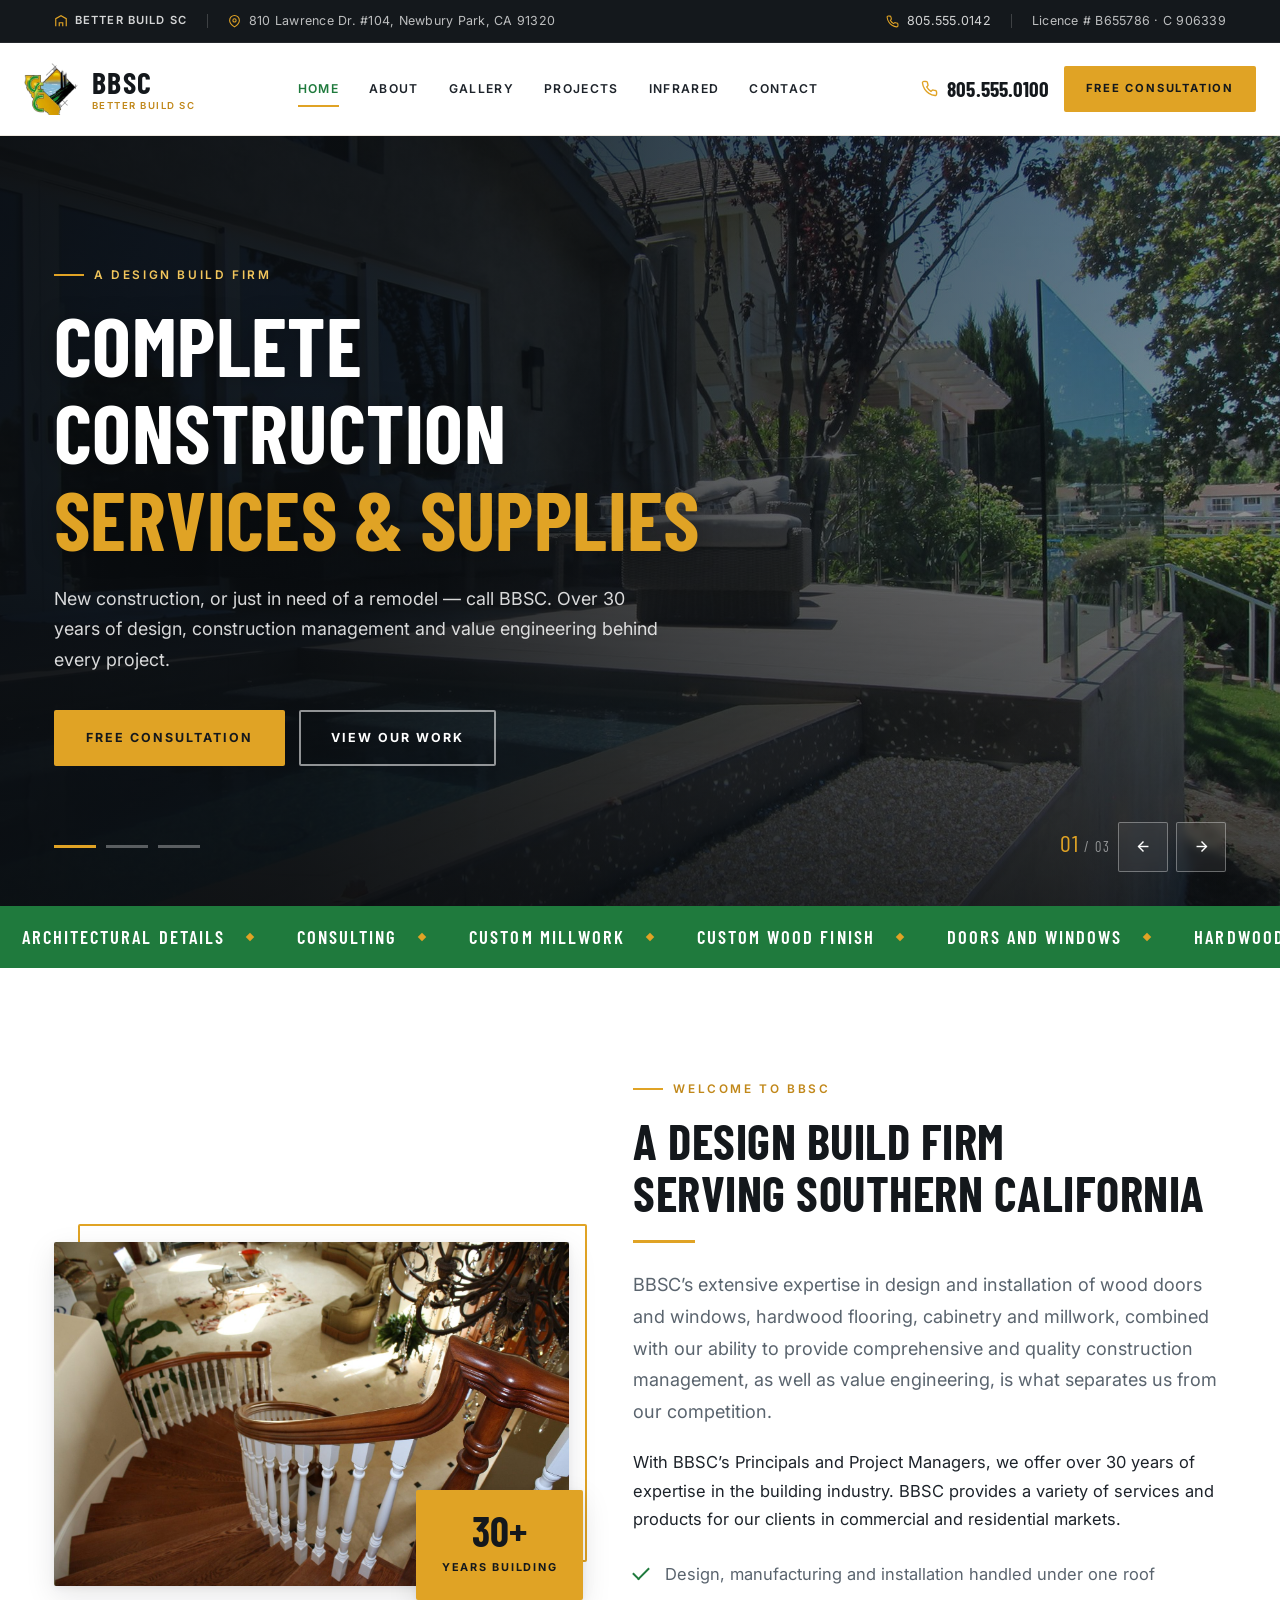
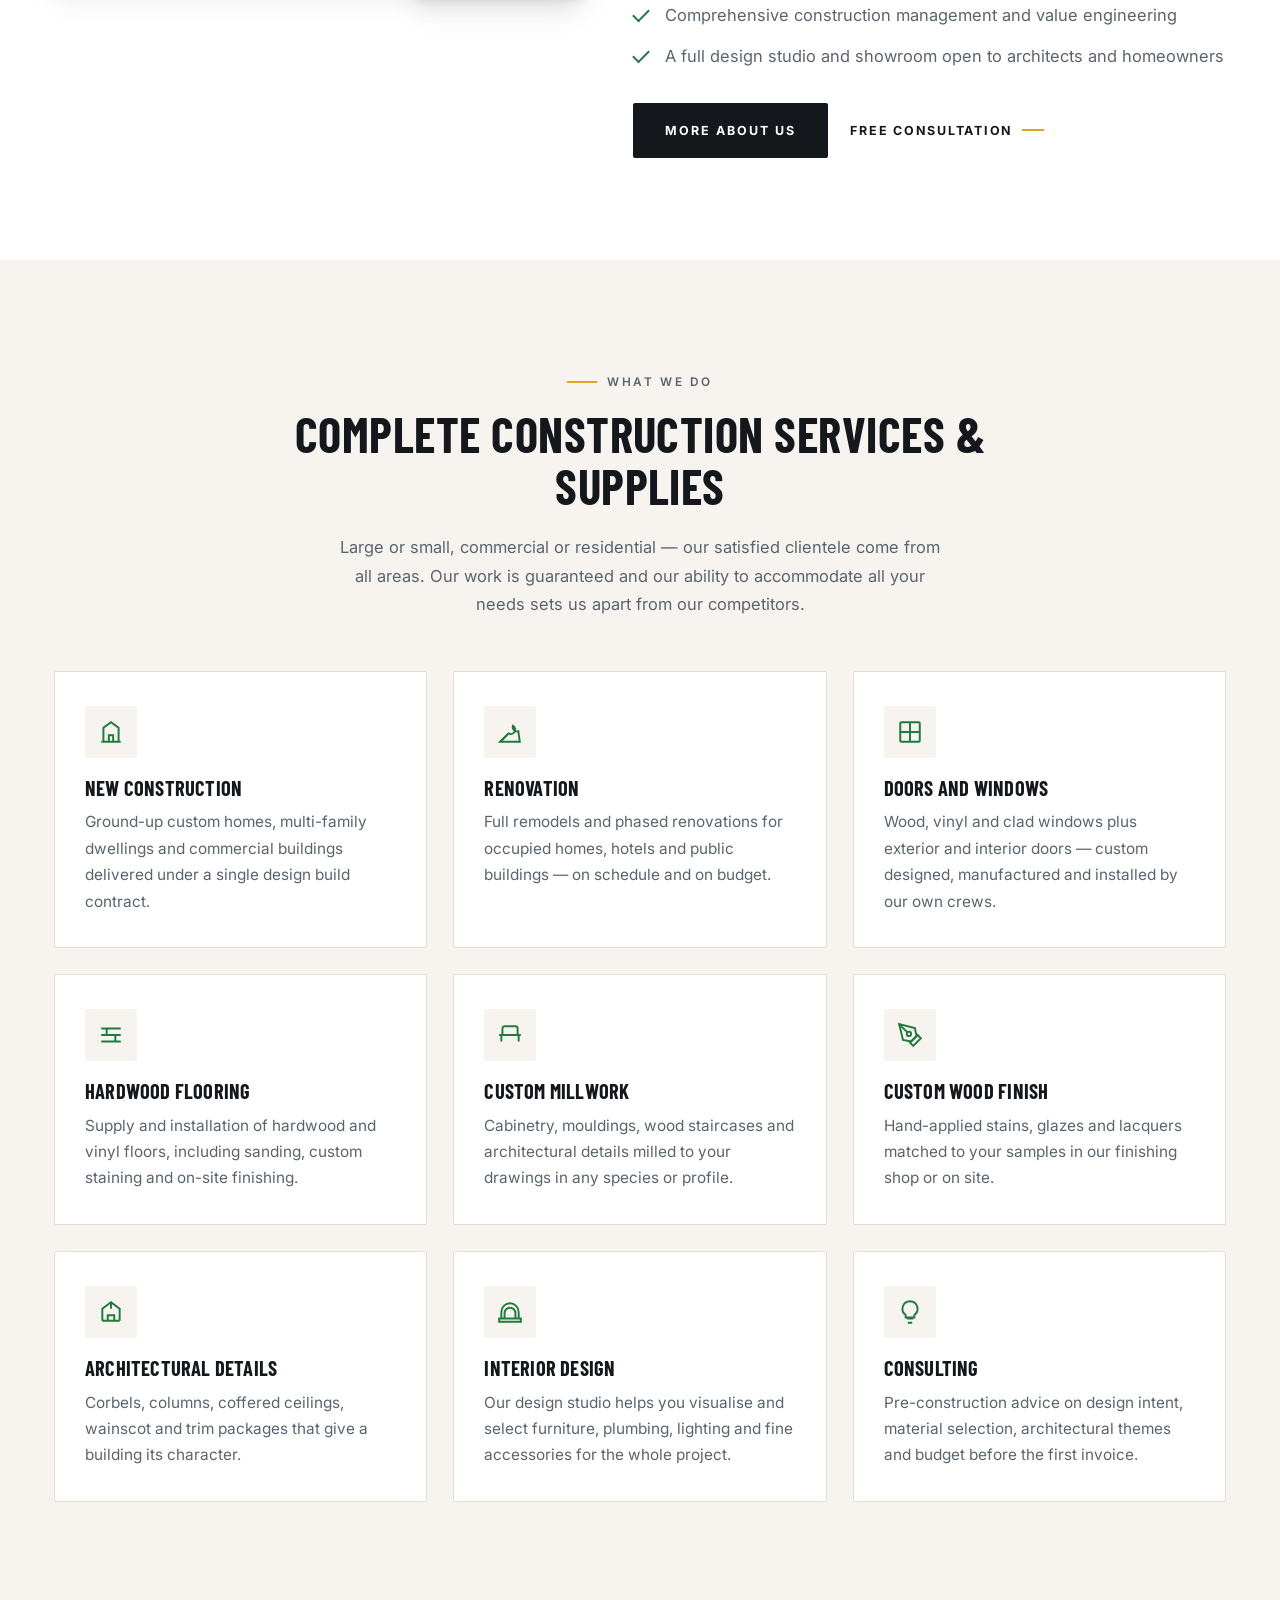
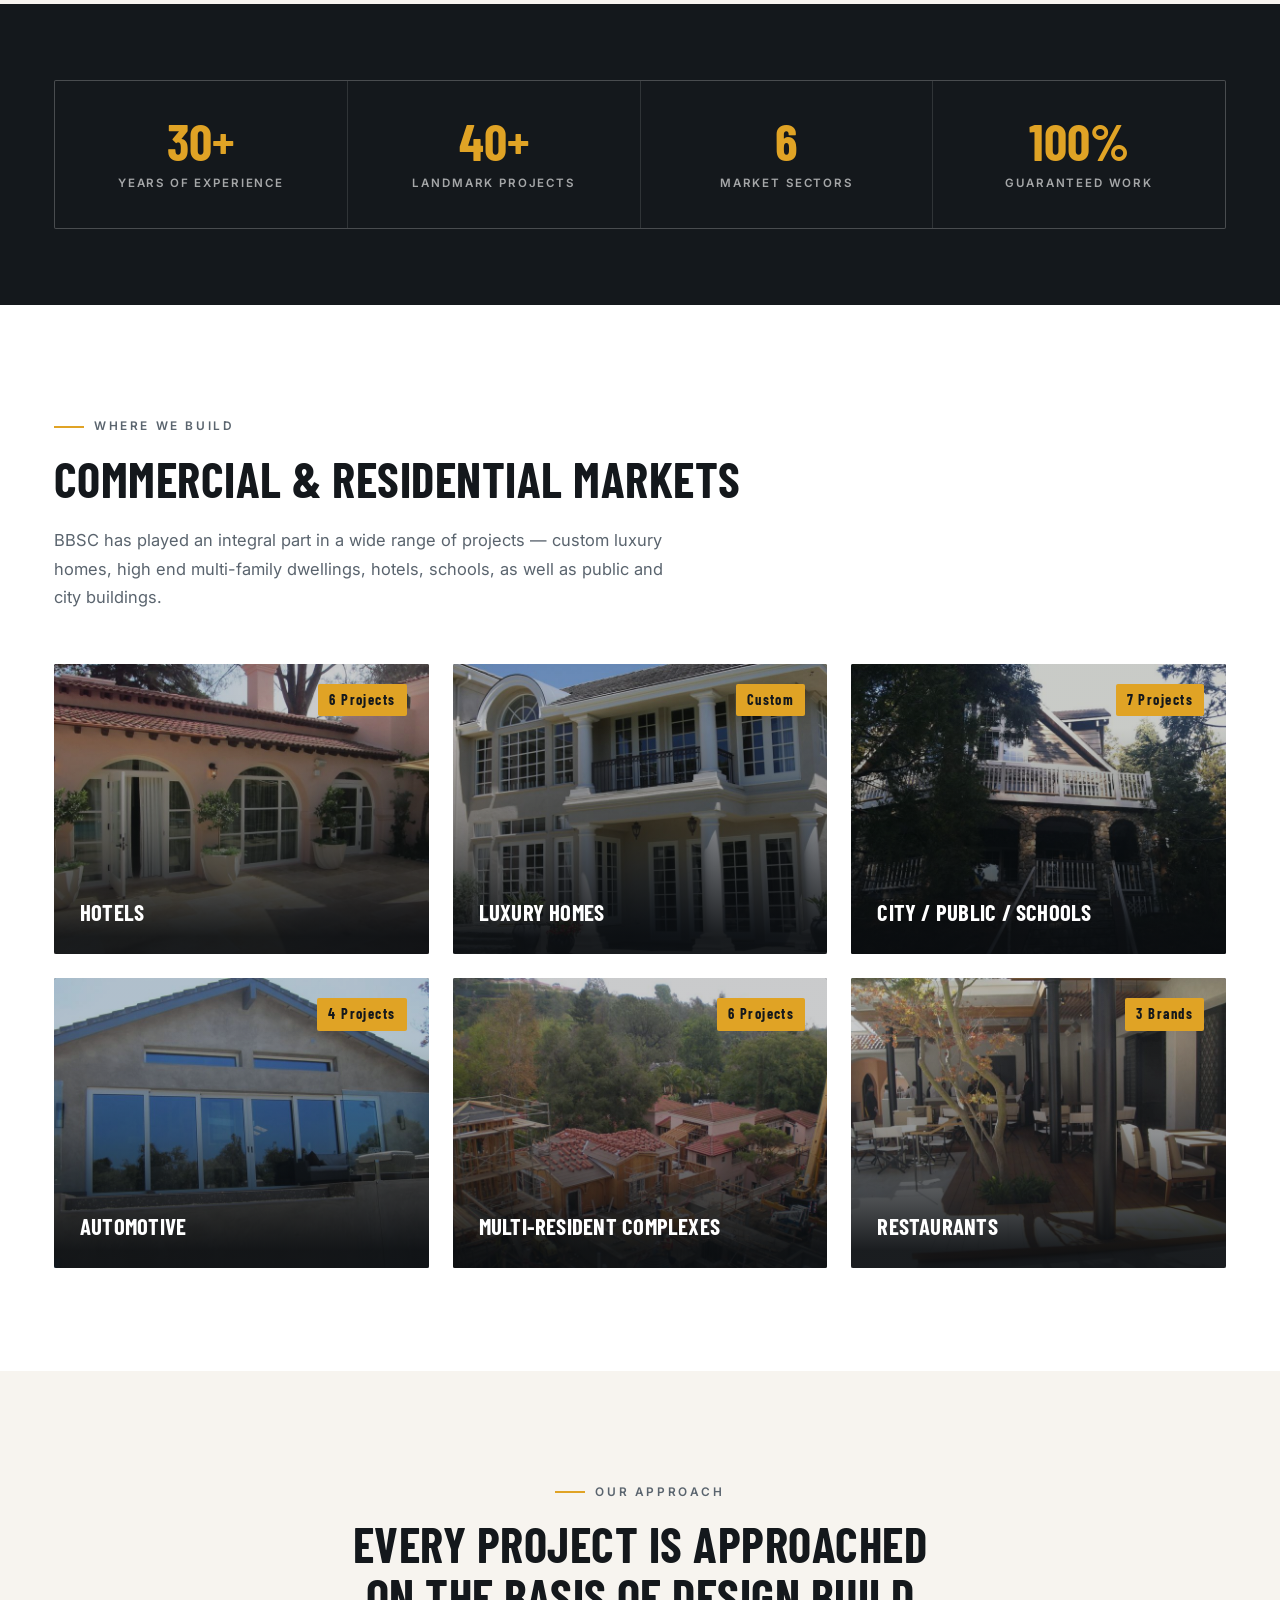
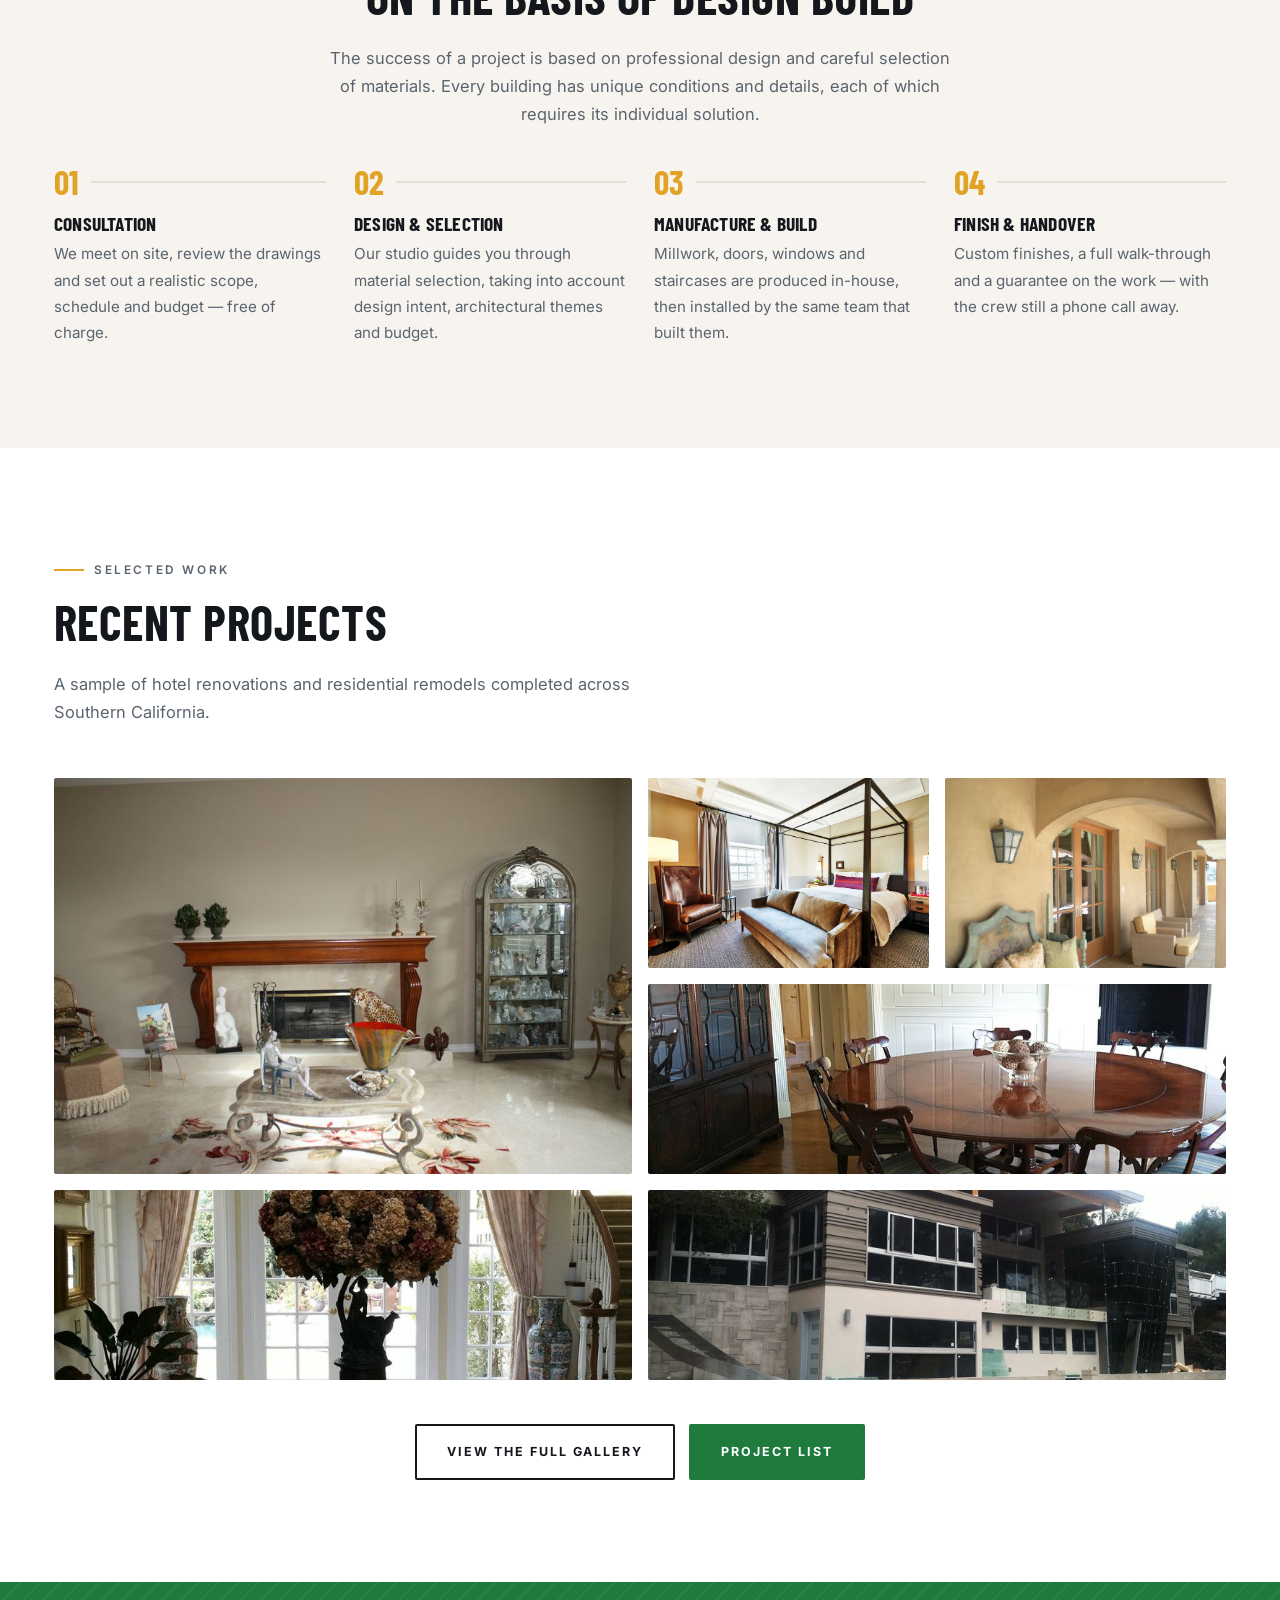
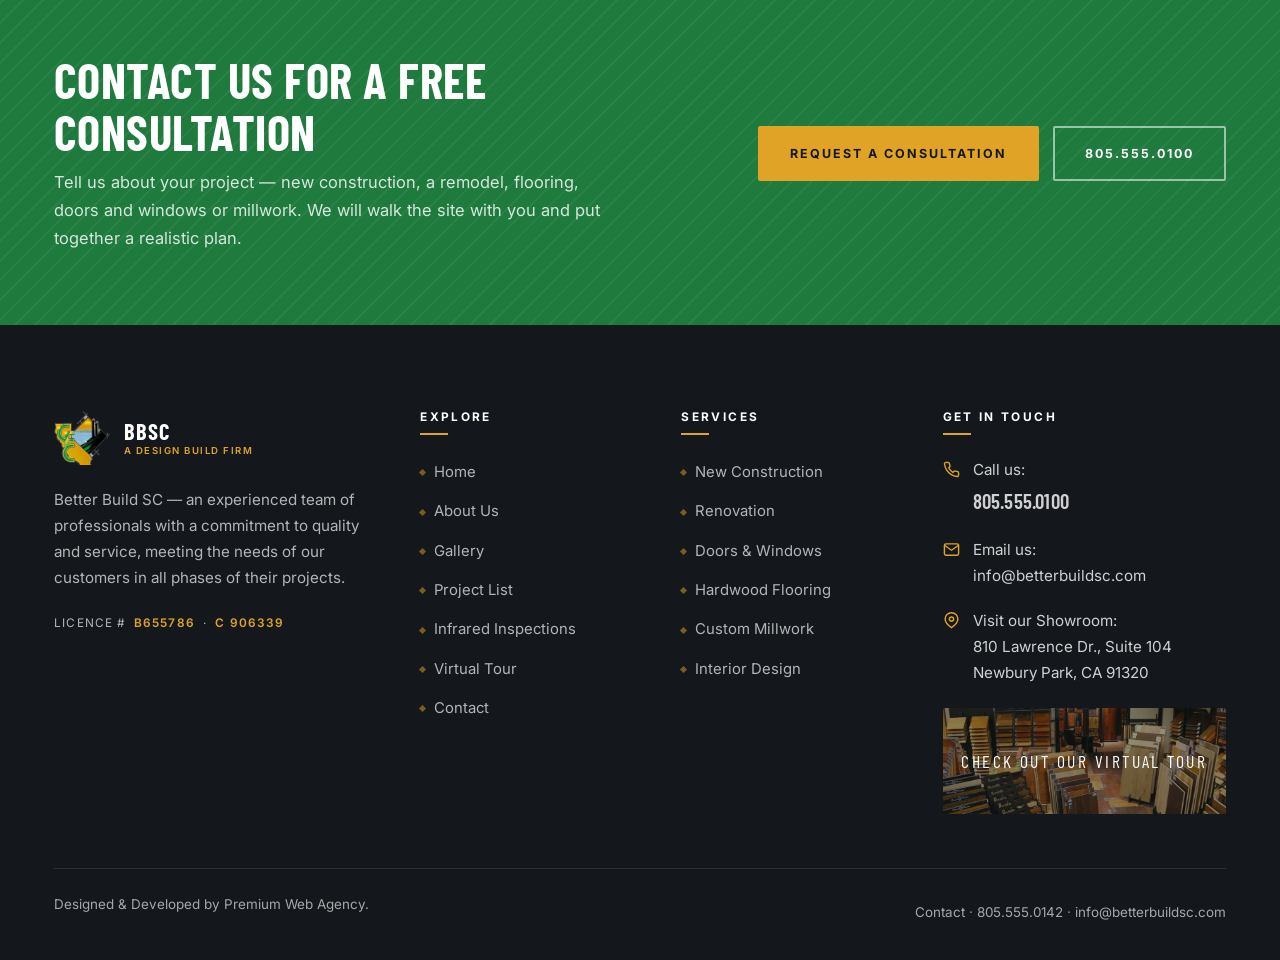
==== index.html @ fb31b071 "Rebrand site to Better Build SC - CFC -> BBSC and California Flooring & Construction -> Better Build" ====
<!DOCTYPE html>
<html lang="en">
<head>
<meta charset="utf-8">
<meta name="viewport" content="width=device-width, initial-scale=1">
<title>Better Build SC | Design Build Firm — Newbury Park, CA</title>
<meta name="description" content="BBSC is a design build firm offering complete construction services and supplies — new construction, renovation, custom doors and windows, hardwood flooring, millwork and interior design across Southern California.">
<link rel="icon" href="images/favicon.png" type="image/png">
<link rel="preconnect" href="https://fonts.googleapis.com">
<link rel="preconnect" href="https://fonts.gstatic.com" crossorigin>
<link href="https://fonts.googleapis.com/css2?family=Barlow+Condensed:wght@500;600;700&family=Inter:wght@400;500;600;700&display=swap" rel="stylesheet">
<link rel="stylesheet" href="css/style.css">
<script>document.documentElement.className+=" js";</script>
</head>
<body>

<a class="skip-link" href="#main">Skip to main content</a>

<!-- Utility bar ========================================================== -->
<div class="topbar">
  <div class="container">
    <div class="topbar-left">
      <a class="topbar-tag" href="virtual-tour.html">
        <svg viewBox="0 0 24 24" fill="none" stroke="currentColor" stroke-width="2" aria-hidden="true"><path d="M3 21V8l9-5 9 5v13"/><path d="M9 21v-6h6v6"/></svg>
        Better Build SC
      </a>
      <span class="topbar-sep"></span>
      <span class="topbar-item topbar-item--addr">
        <svg viewBox="0 0 24 24" fill="none" stroke="currentColor" stroke-width="2" aria-hidden="true"><path d="M21 10c0 6-9 12-9 12s-9-6-9-12a9 9 0 0 1 18 0z"/><circle cx="12" cy="10" r="3"/></svg>
        810 Lawrence Dr. #104, Newbury Park, CA 91320
      </span>
    </div>
    <div class="topbar-right">
      <a class="topbar-item" href="tel:+18055550142">
        <svg viewBox="0 0 24 24" fill="none" stroke="currentColor" stroke-width="2" aria-hidden="true"><path d="M22 16.9v3a2 2 0 0 1-2.2 2 19.8 19.8 0 0 1-8.6-3.1 19.5 19.5 0 0 1-6-6A19.8 19.8 0 0 1 2.1 4.2 2 2 0 0 1 4.1 2h3a2 2 0 0 1 2 1.7c.1 1 .4 1.9.7 2.8a2 2 0 0 1-.5 2.1L8.1 9.9a16 16 0 0 0 6 6l1.3-1.2a2 2 0 0 1 2.1-.5c.9.3 1.8.6 2.8.7a2 2 0 0 1 1.7 2z"/></svg>
        805.555.0142
      </a>
      <span class="topbar-sep"></span>
      <span class="topbar-item">Licence # B655786 · C 906339</span>
    </div>
  </div>
</div>

<!-- Header =============================================================== -->
<header class="site-header">
  <div class="container header-inner">
    <a class="brand" href="index.html" aria-label="Better Build SC — home">
      <img src="images/cfc-mark.png" alt="" width="54" height="52">
      <span class="brand-text">
        <span class="brand-name">BBSC</span>
        <span class="brand-sub">Better Build SC</span>
      </span>
    </a>

    <nav class="nav" aria-label="Primary">
      <a href="index.html" aria-current="page">Home</a>
      <a href="about.html">About</a>
      <a href="gallery.html">Gallery</a>
      <a href="projects.html">Projects</a>
      <a href="infrared-home-inspections.html">Infrared</a>
      <a href="contact.html">Contact</a>
    </nav>

    <div class="header-cta">
      <a class="header-phone" href="tel:+18055550100">
        <svg viewBox="0 0 24 24" fill="none" stroke="currentColor" stroke-width="2" aria-hidden="true"><path d="M22 16.9v3a2 2 0 0 1-2.2 2 19.8 19.8 0 0 1-8.6-3.1 19.5 19.5 0 0 1-6-6A19.8 19.8 0 0 1 2.1 4.2 2 2 0 0 1 4.1 2h3a2 2 0 0 1 2 1.7c.1 1 .4 1.9.7 2.8a2 2 0 0 1-.5 2.1L8.1 9.9a16 16 0 0 0 6 6l1.3-1.2a2 2 0 0 1 2.1-.5c.9.3 1.8.6 2.8.7a2 2 0 0 1 1.7 2z"/></svg>
        805.555.0100
      </a>
      <a class="btn btn--gold btn--sm" href="contact.html">Free Consultation</a>
      <button class="nav-toggle" type="button" aria-expanded="false" aria-controls="drawer" aria-label="Open menu">
        <span></span><span></span><span></span>
      </button>
    </div>
  </div>
</header>

<!-- Mobile drawer -->
<div class="backdrop"></div>
<aside class="drawer" id="drawer" aria-label="Mobile menu">
  <div class="drawer-head">
    <img src="images/cfc-mark.png" alt="Better Build SC">
    <button class="drawer-close" type="button" aria-label="Close menu">&times;</button>
  </div>
  <nav aria-label="Mobile">
    <a href="index.html" aria-current="page">Home</a>
    <a href="about.html">About</a>
    <a href="gallery.html">Gallery</a>
    <a href="projects.html">Project List</a>
    <a href="infrared-home-inspections.html">Infrared Home Inspections</a>
    <a href="virtual-tour.html">Virtual Tour</a>
    <a href="contact.html">Contact</a>
  </nav>
  <div class="drawer-foot">
    <a href="tel:+18055550100">805.555.0100</a>
    <a href="mailto:info@betterbuildsc.com">info@betterbuildsc.com</a>
    <span>810 Lawrence Dr., Suite 104<br>Newbury Park, CA 91320</span>
    <a class="btn btn--gold btn--sm" href="contact.html">Free Consultation</a>
  </div>
</aside>

<main id="main">

  <!-- Hero =============================================================== -->
  <section class="hero" tabindex="-1" aria-roledescription="carousel" aria-label="Featured work">
    <div class="hero-slides">
      <div class="hero-slide is-active"><img src="images/hero-new-construction.jpg" alt="Contemporary hillside home with pool built by BBSC" fetchpriority="high"></div>
      <div class="hero-slide"><img src="images/hero-doors-windows.jpg" alt="Custom designed arched doors and windows on a Mediterranean residence" loading="lazy"></div>
      <div class="hero-slide"><img src="images/hero-flooring-design.jpg" alt="Interior with wide plank hardwood flooring and designer furnishings" loading="lazy"></div>
    </div>

    <div class="hero-inner container">
      <div class="hero-copy">

        <div class="hero-panel is-active">
          <p class="eyebrow">A Design Build Firm</p>
          <h1>Complete Construction <em>Services &amp; Supplies</em></h1>
          <p class="hero-text">New construction, or just in need of a remodel — call BBSC. Over 30 years of design, construction management and value engineering behind every project.</p>
          <div class="btn-row">
            <a class="btn btn--gold" href="contact.html">Free Consultation</a>
            <a class="btn btn--ghost" href="gallery.html">View Our Work</a>
          </div>
        </div>

        <div class="hero-panel">
          <p class="eyebrow">Custom Millwork</p>
          <h1>Custom Designed <em>Doors &amp; Windows</em></h1>
          <p class="hero-text">Designed, manufactured and installed in-house — wood, vinyl and clad windows, exterior and interior doors, staircases and architectural details.</p>
          <div class="btn-row">
            <a class="btn btn--gold" href="gallery.html">See the Detail</a>
            <a class="btn btn--ghost" href="about.html">Our Approach</a>
          </div>
        </div>

        <div class="hero-panel">
          <p class="eyebrow">Hardwood Collections</p>
          <h1>Hardwood Flooring <em>&amp; Interior Design</em></h1>
          <p class="hero-text">A full showroom of hardwood and vinyl floors, hardware, mouldings, furniture, plumbing, lighting and fine accessories in Newbury Park.</p>
          <div class="btn-row">
            <a class="btn btn--gold" href="virtual-tour.html">Tour the Showroom</a>
            <a class="btn btn--ghost" href="contact.html">Visit Us</a>
          </div>
        </div>

      </div>
    </div>

    <div class="hero-controls">
      <div class="container">
        <div class="hero-dots" role="tablist" aria-label="Slides">
          <button type="button" role="tab" aria-selected="true" aria-label="Slide 1"></button>
          <button type="button" role="tab" aria-selected="false" aria-label="Slide 2"></button>
          <button type="button" role="tab" aria-selected="false" aria-label="Slide 3"></button>
        </div>
        <div class="hero-arrows">
          <span class="hero-count" aria-hidden="true"><span class="current">01</span><small> / 03</small></span>
          <button class="hero-prev" type="button" aria-label="Previous slide">
            <svg viewBox="0 0 24 24" fill="none" stroke="currentColor" stroke-width="2"><path d="M19 12H5"/><path d="M12 19l-7-7 7-7"/></svg>
          </button>
          <button class="hero-next" type="button" aria-label="Next slide">
            <svg viewBox="0 0 24 24" fill="none" stroke="currentColor" stroke-width="2"><path d="M5 12h14"/><path d="M12 5l7 7-7 7"/></svg>
          </button>
        </div>
      </div>
    </div>
  </section>

  <!-- Services ticker ==================================================== -->
  <div class="ticker" aria-hidden="true">
    <div class="ticker-track">
      <div class="ticker-group">
        <span class="ticker-item">Architectural Details</span>
        <span class="ticker-item">Consulting</span>
        <span class="ticker-item">Custom Millwork</span>
        <span class="ticker-item">Custom Wood Finish</span>
        <span class="ticker-item">Doors and Windows</span>
        <span class="ticker-item">Hardwood Flooring</span>
        <span class="ticker-item">Interior Design</span>
        <span class="ticker-item">New Construction</span>
        <span class="ticker-item">Renovation</span>
      </div>
    </div>
  </div>

  <!-- Intro ============================================================== -->
  <section class="section">
    <div class="container split split--wide-right">
      <div class="split-media split-media--framed" data-reveal="left">
        <img src="images/chatsworth-staircase.jpg" alt="Curved solid hardwood staircase with turned balusters built by BBSC" loading="lazy" width="900" height="600">
        <div class="badge-years"><b>30+</b><span>Years Building</span></div>
      </div>

      <div data-reveal="right">
        <p class="eyebrow">Welcome to BBSC</p>
        <h2>A Design Build Firm<br>Serving Southern California</h2>
        <div class="rule"></div>
        <p class="lede">BBSC’s extensive expertise in design and installation of wood doors and windows, hardwood flooring, cabinetry and millwork, combined with our ability to provide comprehensive and quality construction management, as well as value engineering, is what separates us from our competition.</p>
        <p>With BBSC’s Principals and Project Managers, we offer over 30 years of expertise in the building industry. BBSC provides a variety of services and products for our clients in commercial and residential markets.</p>
        <ul class="check-list">
          <li>Design, manufacturing and installation handled under one roof</li>
          <li>Comprehensive construction management and value engineering</li>
          <li>A full design studio and showroom open to architects and homeowners</li>
        </ul>
        <div class="btn-row" style="margin-top:32px">
          <a class="btn btn--dark" href="about.html">More About Us</a>
          <a class="link-arrow" href="contact.html" style="margin-left:8px">Free Consultation</a>
        </div>
      </div>
    </div>
  </section>

  <!-- Services =========================================================== -->
  <section class="section section--sand">
    <div class="container">
      <div class="section-head section-head--center" data-reveal>
        <p class="eyebrow eyebrow--center">What We Do</p>
        <h2>Complete Construction Services &amp; Supplies</h2>
        <p>Large or small, commercial or residential — our satisfied clientele come from all areas. Our work is guaranteed and our ability to accommodate all your needs sets us apart from our competitors.</p>
      </div>

      <div class="service-grid">

        <article class="service-card" data-reveal data-delay="0">
          <div class="service-icon"><svg viewBox="0 0 24 24" fill="none" stroke="currentColor" stroke-width="1.8"><path d="M3 21h18"/><path d="M5 21V8l7-5 7 5v13"/><path d="M10 21v-6h4v6"/></svg></div>
          <h3>New Construction</h3>
          <p>Ground-up custom homes, multi-family dwellings and commercial buildings delivered under a single design build contract.</p>
        </article>

        <article class="service-card" data-reveal data-delay="70">
          <div class="service-icon"><svg viewBox="0 0 24 24" fill="none" stroke="currentColor" stroke-width="1.8"><path d="M14.7 6.3a4 4 0 0 0 5 5L21 21H3l7.7-7.7a4 4 0 0 0 4-7z"/><path d="M3 21l7-7"/></svg></div>
          <h3>Renovation</h3>
          <p>Full remodels and phased renovations for occupied homes, hotels and public buildings — on schedule and on budget.</p>
        </article>

        <article class="service-card" data-reveal data-delay="140">
          <div class="service-icon"><svg viewBox="0 0 24 24" fill="none" stroke="currentColor" stroke-width="1.8"><rect x="3" y="3" width="18" height="18" rx="1"/><path d="M12 3v18M3 12h18"/></svg></div>
          <h3>Doors and Windows</h3>
          <p>Wood, vinyl and clad windows plus exterior and interior doors — custom designed, manufactured and installed by our own crews.</p>
        </article>

        <article class="service-card" data-reveal data-delay="0">
          <div class="service-icon"><svg viewBox="0 0 24 24" fill="none" stroke="currentColor" stroke-width="1.8"><path d="M3 6h18M3 12h18M3 18h18"/><path d="M8 6v6M16 12v6"/></svg></div>
          <h3>Hardwood Flooring</h3>
          <p>Supply and installation of hardwood and vinyl floors, including sanding, custom staining and on-site finishing.</p>
        </article>

        <article class="service-card" data-reveal data-delay="70">
          <div class="service-icon"><svg viewBox="0 0 24 24" fill="none" stroke="currentColor" stroke-width="1.8"><path d="M2 12h20"/><path d="M5 12V6a2 2 0 0 1 2-2h10a2 2 0 0 1 2 2v6"/><path d="M4 12v6M20 12v6"/></svg></div>
          <h3>Custom Millwork</h3>
          <p>Cabinetry, mouldings, wood staircases and architectural details milled to your drawings in any species or profile.</p>
        </article>

        <article class="service-card" data-reveal data-delay="140">
          <div class="service-icon"><svg viewBox="0 0 24 24" fill="none" stroke="currentColor" stroke-width="1.8"><path d="M12 19l7-7 3 3-7 7-3-3z"/><path d="M18 13l-1.5-7.5L2 2l3.5 14.5L13 18l5-5z"/><path d="M2 2l7.6 7.6"/><circle cx="11" cy="11" r="2"/></svg></div>
          <h3>Custom Wood Finish</h3>
          <p>Hand-applied stains, glazes and lacquers matched to your samples in our finishing shop or on site.</p>
        </article>

        <article class="service-card" data-reveal data-delay="0">
          <div class="service-icon"><svg viewBox="0 0 24 24" fill="none" stroke="currentColor" stroke-width="1.8"><path d="M4 20h16"/><path d="M4 20V9l8-6 8 6v11"/><path d="M9 20v-5h6v5"/><path d="M12 3v6"/></svg></div>
          <h3>Architectural Details</h3>
          <p>Corbels, columns, coffered ceilings, wainscot and trim packages that give a building its character.</p>
        </article>

        <article class="service-card" data-reveal data-delay="70">
          <div class="service-icon"><svg viewBox="0 0 24 24" fill="none" stroke="currentColor" stroke-width="1.8"><path d="M4 18v-6a8 8 0 0 1 16 0v6"/><path d="M2 18h20v3H2z"/><path d="M7 18v-5a5 5 0 0 1 10 0v5"/></svg></div>
          <h3>Interior Design</h3>
          <p>Our design studio helps you visualise and select furniture, plumbing, lighting and fine accessories for the whole project.</p>
        </article>

        <article class="service-card" data-reveal data-delay="140">
          <div class="service-icon"><svg viewBox="0 0 24 24" fill="none" stroke="currentColor" stroke-width="1.8"><path d="M9 18h6"/><path d="M10 22h4"/><path d="M12 2a7 7 0 0 0-4 12.7V17h8v-2.3A7 7 0 0 0 12 2z"/></svg></div>
          <h3>Consulting</h3>
          <p>Pre-construction advice on design intent, material selection, architectural themes and budget before the first invoice.</p>
        </article>

      </div>
    </div>
  </section>

  <!-- Stats ============================================================== -->
  <section class="section section--tight section--dark">
    <div class="container">
      <div class="stats" data-reveal>
        <div class="stat"><b><span data-count="30" data-suffix="+">0</span></b><span>Years of Experience</span></div>
        <div class="stat"><b><span data-count="40" data-suffix="+">0</span></b><span>Landmark Projects</span></div>
        <div class="stat"><b><span data-count="6">0</span></b><span>Market Sectors</span></div>
        <div class="stat"><b><span data-count="100" data-suffix="%">0</span></b><span>Guaranteed Work</span></div>
      </div>
    </div>
  </section>

  <!-- Sectors ============================================================ -->
  <section class="section">
    <div class="container">
      <div class="section-head" data-reveal>
        <p class="eyebrow">Where We Build</p>
        <h2>Commercial &amp; Residential Markets</h2>
        <p>BBSC has played an integral part in a wide range of projects — custom luxury homes, high end multi-family dwellings, hotels, schools, as well as public and city buildings.</p>
      </div>

      <div class="tile-grid">
        <a class="tile" href="projects.html#hotels" data-reveal data-delay="0">
          <img src="images/bel-air-exterior-thumb.jpg" alt="Hotel courtyard renovation" loading="lazy">
          <span class="tile-count">6 Projects</span>
          <div class="tile-body">
            <h3>Hotels</h3>
            <p>Hotel Bel Air, the Beverly Wilshire Four Seasons, the Hollywood Roosevelt and more.</p>
          </div>
        </a>

        <a class="tile" href="gallery.html" data-reveal data-delay="70">
          <img src="images/palisades-exterior-thumb.jpg" alt="Custom luxury residence" loading="lazy">
          <span class="tile-count">Custom</span>
          <div class="tile-body">
            <h3>Luxury Homes</h3>
            <p>Ground-up custom residences and whole-home remodels from Santa Barbara to Beverly Hills.</p>
          </div>
        </a>

        <a class="tile" href="projects.html#city" data-reveal data-delay="140">
          <img src="images/lake-arrowhead-stone-house-thumb.jpg" alt="Public and institutional buildings" loading="lazy">
          <span class="tile-count">7 Projects</span>
          <div class="tile-body">
            <h3>City / Public / Schools</h3>
            <p>Libraries, recreation centres, elementary and high schools, and the California Institute of the Arts.</p>
          </div>
        </a>

        <a class="tile" href="projects.html#automotive" data-reveal data-delay="0">
          <img src="images/westlake-windows-thumb.jpg" alt="Automotive showroom glazing" loading="lazy">
          <span class="tile-count">4 Projects</span>
          <div class="tile-body">
            <h3>Automotive</h3>
            <p>Rolls Royce &amp; Bentley, Maserati and Acura of Westlake, plus BMW of North America.</p>
          </div>
        </a>

        <a class="tile" href="projects.html#multi-resident" data-reveal data-delay="70">
          <img src="images/bel-air-framing-thumb.jpg" alt="Multi-resident complex under construction" loading="lazy">
          <span class="tile-count">6 Projects</span>
          <div class="tile-body">
            <h3>Multi-Resident Complexes</h3>
            <p>High end condominiums and apartment communities across Los Angeles and Santa Barbara.</p>
          </div>
        </a>

        <a class="tile" href="projects.html#restaurants" data-reveal data-delay="140">
          <img src="images/bel-air-courtyard-thumb.jpg" alt="Restaurant patio build-out" loading="lazy">
          <span class="tile-count">3 Brands</span>
          <div class="tile-body">
            <h3>Restaurants</h3>
            <p>Granville Restaurants, Jersey Mike’s and Natural Café locations throughout California.</p>
          </div>
        </a>
      </div>
    </div>
  </section>

  <!-- Approach / process ================================================= -->
  <section class="section section--sand">
    <div class="container">
      <div class="section-head section-head--center" data-reveal>
        <p class="eyebrow eyebrow--center">Our Approach</p>
        <h2>Every Project Is Approached<br>On the Basis of Design Build</h2>
        <p>The success of a project is based on professional design and careful selection of materials. Every building has unique conditions and details, each of which requires its individual solution.</p>
      </div>

      <div class="steps">
        <div class="step" data-reveal data-delay="0">
          <h3>Consultation</h3>
          <p>We meet on site, review the drawings and set out a realistic scope, schedule and budget — free of charge.</p>
        </div>
        <div class="step" data-reveal data-delay="70">
          <h3>Design &amp; Selection</h3>
          <p>Our studio guides you through material selection, taking into account design intent, architectural themes and budget.</p>
        </div>
        <div class="step" data-reveal data-delay="140">
          <h3>Manufacture &amp; Build</h3>
          <p>Millwork, doors, windows and staircases are produced in-house, then installed by the same team that built them.</p>
        </div>
        <div class="step" data-reveal data-delay="210">
          <h3>Finish &amp; Handover</h3>
          <p>Custom finishes, a full walk-through and a guarantee on the work — with the crew still a phone call away.</p>
        </div>
      </div>
    </div>
  </section>

  <!-- Featured work ====================================================== -->
  <section class="section">
    <div class="container">
      <div class="section-head" data-reveal>
        <p class="eyebrow">Selected Work</p>
        <h2>Recent Projects</h2>
        <p>A sample of hotel renovations and residential remodels completed across Southern California.</p>
      </div>

      <div class="mosaic" data-reveal>
        <a href="gallery.html">
          <img src="images/chatsworth-living-room-thumb.jpg" alt="Living room remodel in Chatsworth" loading="lazy">
          <span class="cap">Home Remodel — Chatsworth</span>
        </a>
        <a href="gallery.html">
          <img src="images/hollywood-suite-thumb.jpg" alt="Hotel suite renovation in Hollywood" loading="lazy">
          <span class="cap">Hotel Renovation — Hollywood</span>
        </a>
        <a href="gallery.html">
          <img src="images/beverly-hills-entry-door-thumb.jpg" alt="Custom entry door in Beverly Hills" loading="lazy">
          <span class="cap">Home Remodel — Beverly Hills</span>
        </a>
        <a href="gallery.html">
          <img src="images/westlake-dining-room-thumb.jpg" alt="Dining room remodel in Westlake Village" loading="lazy">
          <span class="cap">Dining Room — Westlake Village</span>
        </a>
        <a href="gallery.html">
          <img src="images/palisades-foyer-thumb.jpg" alt="Marble foyer in Pacific Palisades" loading="lazy">
          <span class="cap">Home Remodel — Pacific Palisades</span>
        </a>
        <a href="gallery.html">
          <img src="images/lake-sherwood-exterior-thumb.jpg" alt="Contemporary residence in Lake Sherwood" loading="lazy">
          <span class="cap">Home Remodel — Lake Sherwood</span>
        </a>
      </div>

      <div class="btn-row btn-row--center" style="margin-top:44px">
        <a class="btn btn--outline" href="gallery.html">View the Full Gallery</a>
        <a class="btn btn--green" href="projects.html">Project List</a>
      </div>
    </div>
  </section>

  <!-- CTA band =========================================================== -->
  <section class="band">
    <div class="container">
      <div class="band-text">
        <h2>Contact Us for a FREE Consultation</h2>
        <p>Tell us about your project — new construction, a remodel, flooring, doors and windows or millwork. We will walk the site with you and put together a realistic plan.</p>
      </div>
      <div class="btn-row">
        <a class="btn btn--gold" href="contact.html">Request a Consultation</a>
        <a class="btn btn--ghost" href="tel:+18055550100">805.555.0100</a>
      </div>
    </div>
  </section>

</main>

<!-- Footer =============================================================== -->
<footer class="site-footer">
  <div class="container">
    <div class="footer-grid">

      <div>
        <div class="footer-brand">
          <img src="images/cfc-mark.png" alt="Better Build SC" width="56" height="54">
          <span class="brand-text">
            <span class="brand-name">BBSC</span>
            <span class="brand-sub">A Design Build Firm</span>
          </span>
        </div>
        <p>Better Build SC — an experienced team of professionals with a commitment to quality and service, meeting the needs of our customers in all phases of their projects.</p>
        <p class="licence-tag">Licence # <b>B655786</b> · <b>C 906339</b></p>
      </div>

      <div>
        <h4>Explore</h4>
        <ul class="footer-links">
          <li><a href="index.html">Home</a></li>
          <li><a href="about.html">About Us</a></li>
          <li><a href="gallery.html">Gallery</a></li>
          <li><a href="projects.html">Project List</a></li>
          <li><a href="infrared-home-inspections.html">Infrared Inspections</a></li>
          <li><a href="virtual-tour.html">Virtual Tour</a></li>
          <li><a href="contact.html">Contact</a></li>
        </ul>
      </div>

      <div>
        <h4>Services</h4>
        <ul class="footer-links">
          <li><a href="index.html#main">New Construction</a></li>
          <li><a href="index.html#main">Renovation</a></li>
          <li><a href="index.html#main">Doors &amp; Windows</a></li>
          <li><a href="index.html#main">Hardwood Flooring</a></li>
          <li><a href="index.html#main">Custom Millwork</a></li>
          <li><a href="index.html#main">Interior Design</a></li>
        </ul>
      </div>

      <div>
        <h4>Get in Touch</h4>
        <div class="footer-contact">
          <div>
            <svg viewBox="0 0 24 24" fill="none" stroke="currentColor" stroke-width="2" aria-hidden="true"><path d="M22 16.9v3a2 2 0 0 1-2.2 2 19.8 19.8 0 0 1-8.6-3.1 19.5 19.5 0 0 1-6-6A19.8 19.8 0 0 1 2.1 4.2 2 2 0 0 1 4.1 2h3a2 2 0 0 1 2 1.7c.1 1 .4 1.9.7 2.8a2 2 0 0 1-.5 2.1L8.1 9.9a16 16 0 0 0 6 6l1.3-1.2a2 2 0 0 1 2.1-.5c.9.3 1.8.6 2.8.7a2 2 0 0 1 1.7 2z"/></svg>
            <span>Call us:<br><strong><a href="tel:+18055550100">805.555.0100</a></strong></span>
          </div>
          <div>
            <svg viewBox="0 0 24 24" fill="none" stroke="currentColor" stroke-width="2" aria-hidden="true"><rect x="2" y="4" width="20" height="16" rx="2"/><path d="m22 6-10 7L2 6"/></svg>
            <span>Email us:<br><a href="mailto:info@betterbuildsc.com">info@betterbuildsc.com</a></span>
          </div>
          <div>
            <svg viewBox="0 0 24 24" fill="none" stroke="currentColor" stroke-width="2" aria-hidden="true"><path d="M21 10c0 6-9 12-9 12s-9-6-9-12a9 9 0 0 1 18 0z"/><circle cx="12" cy="10" r="3"/></svg>
            <span>Visit our Showroom:<br><a href="contact.html">810 Lawrence Dr., Suite 104<br>Newbury Park, CA 91320</a></span>
          </div>
        </div>

        <a class="footer-tour" href="virtual-tour.html">
          <img src="images/showroom-thumb.jpg" alt="" loading="lazy">
          <span>Check out our Virtual Tour</span>
        </a>
      </div>

    </div>

    <div class="footer-bottom">
      <p><a href="https://premiumwebagency.com/">Designed & Developed by Premium Web Agency.</a></p>
      <p><a href="contact.html">Contact</a> · <a href="tel:+18055550142">805.555.0142</a> · <a href="mailto:info@betterbuildsc.com">info@betterbuildsc.com</a></p>
    </div>
  </div>
</footer>

<button class="to-top" type="button" aria-label="Back to top">
  <svg viewBox="0 0 24 24" fill="none" stroke="currentColor" stroke-width="2"><path d="M12 19V5"/><path d="M5 12l7-7 7 7"/></svg>
</button>

<script src="js/main.js"></script>
</body>
</html>
---- css/style.css ----
/* ==========================================================================
   Better Build SC — betterbuildsc.com
   Stylesheet
   --------------------------------------------------------------------------
   1.  Tokens & reset
   2.  Typography & helpers
   3.  Buttons
   4.  Top bar / header / navigation
   5.  Hero slider
   6.  Page hero (inner pages)
   7.  Sections & shared blocks
   8.  Home page blocks
   9.  Gallery
   10. Project list
   11. Infrared / virtual tour
   12. Contact & forms
   13. Footer & utilities
   14. Motion & responsive
   ========================================================================== */

/* 1. Tokens & reset ======================================================= */

:root {
  /* Brand — sampled from the BBSC badge */
  --green: #1f7a3d;
  --green-dk: #155c2d;
  --green-lt: #2f9a52;
  --gold: #e0a325;
  --gold-dk: #c1881a;
  --gold-lt: #f2c65c;

  /* Neutrals */
  --ink: #14181c;
  --ink-2: #1d232a;
  --ink-3: #2b333c;
  --slate: #5a646e;
  --slate-lt: #8b949d;
  --line: #e4ded4;
  --line-2: #efeae2;
  --sand: #f7f4ef;
  --sand-2: #efe9e0;
  --paper: #ffffff;

  /* Type */
  --display: "Barlow Condensed", "Arial Narrow", Impact, sans-serif;
  --body: "Inter", -apple-system, BlinkMacSystemFont, "Segoe UI", Roboto, Helvetica, Arial, sans-serif;

  /* Metrics */
  --wrap: 1220px;
  --wrap-narrow: 880px;
  --gutter: 24px;
  --header-h: 92px;
  --radius: 2px;

  --shadow-sm: 0 1px 2px rgba(20, 24, 28, .06), 0 4px 14px rgba(20, 24, 28, .06);
  --shadow-md: 0 10px 30px rgba(20, 24, 28, .10), 0 2px 6px rgba(20, 24, 28, .06);
  --shadow-lg: 0 24px 60px rgba(20, 24, 28, .18);

  --ease: cubic-bezier(.22, .61, .36, 1);
}

*,
*::before,
*::after { box-sizing: border-box; }

html {
  -webkit-text-size-adjust: 100%;
  scroll-behavior: smooth;
  scroll-padding-top: 110px;
}

body {
  margin: 0;
  background: var(--paper);
  color: var(--ink-2);
  font-family: var(--body);
  font-size: 16.5px;
  line-height: 1.72;
  -webkit-font-smoothing: antialiased;
  -moz-osx-font-smoothing: grayscale;
  overflow-x: hidden;
}

body.is-locked { overflow: hidden; }

img,
svg,
video { max-width: 100%; display: block; }

a { color: var(--green); text-decoration: none; transition: color .2s var(--ease); }
a:hover { color: var(--gold-dk); }

button { font: inherit; color: inherit; }

hr {
  border: 0;
  border-top: 1px solid var(--line);
  margin: 42px 0;
}

::selection { background: var(--gold); color: var(--ink); }

:focus-visible {
  outline: 3px solid var(--gold);
  outline-offset: 3px;
}

.skip-link {
  position: absolute;
  left: -9999px;
  top: 0;
  z-index: 200;
  background: var(--ink);
  color: #fff;
  padding: 12px 20px;
  font-weight: 600;
}
.skip-link:focus { left: 12px; top: 12px; color: #fff; }

/* 2. Typography & helpers ================================================= */

h1, h2, h3, h4, h5 {
  font-family: var(--display);
  color: var(--ink);
  font-weight: 700;
  line-height: 1.06;
  letter-spacing: .01em;
  margin: 0 0 .45em;
  text-transform: uppercase;
}

h1 { font-size: clamp(2.6rem, 6vw, 4.6rem); }
h2 { font-size: clamp(2rem, 4vw, 3.05rem); }
h3 { font-size: clamp(1.35rem, 2.2vw, 1.75rem); }
h4 { font-size: 1.18rem; letter-spacing: .04em; }

p { margin: 0 0 1.15em; }
p:last-child { margin-bottom: 0; }

strong { font-weight: 600; color: var(--ink); }

.container {
  width: 100%;
  max-width: var(--wrap);
  margin-inline: auto;
  padding-inline: var(--gutter);
}

.container--narrow { max-width: var(--wrap-narrow); }

.eyebrow {
  display: inline-flex;
  align-items: center;
  gap: 10px;
  font-family: var(--body);
  font-size: .74rem;
  font-weight: 600;
  letter-spacing: .22em;
  text-transform: uppercase;
  color: var(--gold-dk);
  margin: 0 0 16px;
}

.eyebrow::before {
  content: "";
  width: 30px;
  height: 2px;
  background: var(--gold);
  flex: none;
}

.eyebrow--center { justify-content: center; }
.eyebrow--light { color: var(--gold-lt); }

.lede {
  font-size: 1.13rem;
  line-height: 1.75;
  color: var(--slate);
}

.section-head { margin-bottom: 52px; }
.section-head--center { text-align: center; max-width: 760px; margin-inline: auto; }
.section-head--center .eyebrow { justify-content: center; }
.section-head p { color: var(--slate); max-width: 62ch; }
.section-head--center p { margin-inline: auto; }

.rule {
  width: 62px;
  height: 3px;
  background: var(--gold);
  margin: 0 0 26px;
}
.rule--center { margin-inline: auto; }

.text-center { text-align: center; }
.muted { color: var(--slate); }
.nowrap { white-space: nowrap; }

/* 3. Buttons ============================================================== */

.btn {
  --btn-bg: var(--gold);
  --btn-fg: var(--ink);
  --btn-bd: var(--gold);
  display: inline-flex;
  align-items: center;
  justify-content: center;
  gap: 10px;
  padding: 15px 30px;
  border: 2px solid var(--btn-bd);
  background: var(--btn-bg);
  color: var(--btn-fg);
  font-family: var(--body);
  font-size: .78rem;
  font-weight: 700;
  letter-spacing: .16em;
  text-transform: uppercase;
  border-radius: var(--radius);
  cursor: pointer;
  position: relative;
  overflow: hidden;
  transition: background .25s var(--ease), color .25s var(--ease),
              border-color .25s var(--ease), transform .25s var(--ease),
              box-shadow .25s var(--ease);
}

.btn:hover {
  transform: translateY(-2px);
  box-shadow: 0 10px 24px rgba(20, 24, 28, .16);
  color: var(--btn-fg);
}

.btn:active { transform: translateY(0); }

.btn svg { width: 16px; height: 16px; flex: none; }

.btn--gold:hover { --btn-bg: var(--gold-dk); --btn-bd: var(--gold-dk); color: #fff; }

.btn--green { --btn-bg: var(--green); --btn-bd: var(--green); --btn-fg: #fff; }
.btn--green:hover { --btn-bg: var(--green-dk); --btn-bd: var(--green-dk); }

.btn--dark { --btn-bg: var(--ink); --btn-bd: var(--ink); --btn-fg: #fff; }
.btn--dark:hover { --btn-bg: var(--green); --btn-bd: var(--green); }

.btn--outline {
  --btn-bg: transparent;
  --btn-fg: var(--ink);
  --btn-bd: var(--ink);
}
.btn--outline:hover { --btn-bg: var(--ink); --btn-fg: #fff; }

.btn--ghost {
  --btn-bg: transparent;
  --btn-fg: #fff;
  --btn-bd: rgba(255, 255, 255, .55);
}
.btn--ghost:hover { --btn-bg: #fff; --btn-fg: var(--ink); --btn-bd: #fff; }

.btn--sm { padding: 11px 20px; font-size: .7rem; }
.btn--lg { padding: 18px 38px; font-size: .82rem; }

.btn-row {
  display: flex;
  flex-wrap: wrap;
  gap: 14px;
  align-items: center;
}
.btn-row--center { justify-content: center; }

/* Text link with arrow */
.link-arrow {
  display: inline-flex;
  align-items: center;
  gap: 9px;
  font-size: .78rem;
  font-weight: 700;
  letter-spacing: .14em;
  text-transform: uppercase;
  color: var(--ink);
}
.link-arrow::after {
  content: "";
  width: 22px;
  height: 2px;
  background: var(--gold);
  transition: width .25s var(--ease);
}
.link-arrow:hover { color: var(--gold-dk); }
.link-arrow:hover::after { width: 34px; }

/* 4. Top bar / header / navigation ======================================== */

.topbar {
  background: var(--ink);
  color: rgba(255, 255, 255, .72);
  font-size: .78rem;
  letter-spacing: .02em;
  border-bottom: 1px solid rgba(255, 255, 255, .07);
}

.topbar .container {
  display: flex;
  align-items: center;
  justify-content: space-between;
  gap: 18px;
  min-height: 42px;
  padding-block: 6px;
}

.topbar-left,
.topbar-right {
  display: flex;
  align-items: center;
  gap: 10px 20px;
  flex-wrap: wrap;
}

.topbar a { color: rgba(255, 255, 255, .82); }
.topbar a:hover { color: var(--gold-lt); }

.topbar-item {
  display: inline-flex;
  align-items: center;
  gap: 8px;
}

.topbar-item svg {
  width: 13px;
  height: 13px;
  color: var(--gold);
  flex: none;
}

.topbar-sep {
  width: 1px;
  height: 14px;
  background: rgba(255, 255, 255, .18);
}

.topbar-tag svg {
  width: 14px;
  height: 14px;
  flex: none;
  color: var(--gold);
}

.topbar-tag {
  display: inline-flex;
  align-items: center;
  gap: 7px;
  font-weight: 600;
  color: var(--gold-lt);
  letter-spacing: .1em;
  text-transform: uppercase;
  font-size: .7rem;
}

.site-header {
  position: sticky;
  top: 0;
  z-index: 90;
  background: rgba(255, 255, 255, .97);
  backdrop-filter: saturate(160%) blur(8px);
  border-bottom: 1px solid var(--line-2);
  transition: box-shadow .3s var(--ease), background .3s var(--ease);
}

.site-header.is-stuck { box-shadow: 0 6px 24px rgba(20, 24, 28, .09); }

/* The header needs more room than the standard text column. */
.site-header .container { max-width: 1340px; }

.header-inner {
  display: flex;
  align-items: center;
  justify-content: space-between;
  flex-wrap: nowrap;
  gap: 20px;
  min-height: var(--header-h);
}

.nav { min-width: 0; }

.brand {
  display: inline-flex;
  align-items: center;
  gap: 14px;
  color: var(--ink);
  flex: none;
}

.brand img { width: 54px; height: auto; }

.brand-text { line-height: 1.12; }

.brand-name {
  display: block;
  font-family: var(--display);
  font-size: 1.86rem;
  font-weight: 700;
  letter-spacing: .05em;
  text-transform: uppercase;
  color: var(--ink);
}

.brand-sub {
  display: block;
  font-size: .6rem;
  font-weight: 600;
  letter-spacing: .155em;
  text-transform: uppercase;
  color: var(--gold-dk);
  margin-top: 2px;
  white-space: nowrap;
}

.brand:hover .brand-name { color: var(--green); }

.nav { display: flex; align-items: center; gap: 4px; }

.nav a {
  position: relative;
  display: block;
  padding: 10px 13px;
  font-size: .76rem;
  font-weight: 600;
  letter-spacing: .11em;
  text-transform: uppercase;
  color: var(--ink-2);
  white-space: nowrap;
}

.nav a::after {
  content: "";
  position: absolute;
  left: 13px;
  right: 13px;
  bottom: 2px;
  height: 2px;
  background: var(--gold);
  transform: scaleX(0);
  transform-origin: left;
  transition: transform .28s var(--ease);
}

.nav a:hover { color: var(--green); }
.nav a:hover::after,
.nav a[aria-current="page"]::after { transform: scaleX(1); }
.nav a[aria-current="page"] { color: var(--green); }

.header-cta { display: flex; align-items: center; gap: 14px; flex: none; }

.header-phone {
  display: inline-flex;
  align-items: center;
  gap: 9px;
  font-family: var(--display);
  font-size: 1.32rem;
  font-weight: 700;
  color: var(--ink);
  letter-spacing: .01em;
}

.header-phone svg { width: 17px; height: 17px; color: var(--gold); }
.header-phone:hover { color: var(--green); }

.nav-toggle {
  display: none;
  width: 46px;
  height: 46px;
  border: 1px solid var(--line);
  background: var(--paper);
  border-radius: var(--radius);
  cursor: pointer;
  padding: 0;
  place-items: center;
  flex: none;
}

.nav-toggle span {
  display: block;
  width: 21px;
  height: 2px;
  background: var(--ink);
  margin: 4px auto;
  transition: transform .3s var(--ease), opacity .2s var(--ease);
}

.nav-toggle[aria-expanded="true"] span:nth-child(1) { transform: translateY(6px) rotate(45deg); }
.nav-toggle[aria-expanded="true"] span:nth-child(2) { opacity: 0; }
.nav-toggle[aria-expanded="true"] span:nth-child(3) { transform: translateY(-6px) rotate(-45deg); }

/* Mobile drawer */
.drawer {
  position: fixed;
  inset: 0 0 0 auto;
  width: min(400px, 88vw);
  background: var(--ink);
  color: #fff;
  z-index: 120;
  transform: translateX(100%);
  transition: transform .38s var(--ease);
  display: flex;
  flex-direction: column;
  padding: 26px 28px 34px;
  overflow-y: auto;
}

.drawer.is-open { transform: translateX(0); }

.drawer-head {
  display: flex;
  align-items: center;
  justify-content: space-between;
  padding-bottom: 20px;
  border-bottom: 1px solid rgba(255, 255, 255, .12);
}

.drawer-head img { width: 44px; }

.drawer-close {
  width: 42px;
  height: 42px;
  border: 1px solid rgba(255, 255, 255, .25);
  background: transparent;
  color: #fff;
  font-size: 1.5rem;
  line-height: 1;
  cursor: pointer;
  border-radius: var(--radius);
}
.drawer-close:hover { background: rgba(255, 255, 255, .1); }

.drawer nav { display: flex; flex-direction: column; padding: 14px 0; }

.drawer nav a {
  padding: 15px 0;
  border-bottom: 1px solid rgba(255, 255, 255, .08);
  color: #fff;
  font-family: var(--display);
  font-size: 1.42rem;
  font-weight: 600;
  text-transform: uppercase;
  letter-spacing: .04em;
}

.drawer nav a:hover,
.drawer nav a[aria-current="page"] { color: var(--gold-lt); padding-left: 8px; }

.drawer-foot {
  margin-top: auto;
  padding-top: 24px;
  font-size: .86rem;
  color: rgba(255, 255, 255, .7);
  display: grid;
  gap: 12px;
}

.drawer-foot a { color: #fff; }
.drawer-foot .btn { width: 100%; }

.backdrop {
  position: fixed;
  inset: 0;
  background: rgba(10, 13, 16, .6);
  opacity: 0;
  visibility: hidden;
  z-index: 110;
  transition: opacity .35s var(--ease), visibility .35s;
}
.backdrop.is-visible { opacity: 1; visibility: visible; }

/* 5. Hero slider ========================================================== */

.hero {
  position: relative;
  min-height: clamp(560px, 84vh, 820px);
  display: grid;
  isolation: isolate;
  background: var(--ink);
  overflow: hidden;
}

.hero-slides { position: absolute; inset: 0; }

.hero-slide {
  position: absolute;
  inset: 0;
  opacity: 0;
  visibility: hidden;
  transition: opacity 1.1s var(--ease), visibility 1.1s;
}

.hero-slide.is-active { opacity: 1; visibility: visible; }

.hero-slide::after {
  content: "";
  position: absolute;
  inset: 0;
  background:
    linear-gradient(100deg, rgba(9, 12, 15, .93) 0%, rgba(9, 12, 15, .86) 30%, rgba(9, 12, 15, .58) 62%, rgba(9, 12, 15, .3) 100%),
    linear-gradient(to top, rgba(9, 12, 15, .72), rgba(9, 12, 15, .1) 55%);
}

.hero-slide img {
  width: 100%;
  height: 100%;
  object-fit: cover;
  transform: scale(1.06);
  transition: transform 8s linear;
}

.hero-slide.is-active img { transform: scale(1); }

.hero-inner {
  position: relative;
  z-index: 2;
  align-self: center;
  width: 100%;
  padding-block: 120px 140px;
}

.hero-copy { max-width: 720px; }

.hero-copy .eyebrow { color: var(--gold-lt); }
.hero-copy .eyebrow::before { background: var(--gold); }

.hero h1 {
  color: #fff;
  font-size: clamp(2.9rem, 6.4vw, 5.2rem);
  letter-spacing: .005em;
  margin-bottom: 22px;
  text-shadow: 0 2px 24px rgba(0, 0, 0, .35);
}

.hero h1 em {
  font-style: normal;
  color: var(--gold);
  display: block;
}

.hero-text {
  color: rgba(255, 255, 255, .84);
  font-size: 1.12rem;
  max-width: 55ch;
  margin-bottom: 34px;
}

/* Per-slide copy transitions */
.hero-panel { display: none; }
.hero-panel.is-active { display: block; animation: heroUp .85s var(--ease) both; }

@keyframes heroUp {
  from { opacity: 0; transform: translateY(26px); }
  to { opacity: 1; transform: none; }
}

.hero-controls {
  position: absolute;
  z-index: 3;
  bottom: 0;
  left: 0;
  right: 0;
}

.hero-controls .container {
  display: flex;
  align-items: center;
  justify-content: space-between;
  gap: 20px;
  padding-bottom: 34px;
}

.hero-dots { display: flex; gap: 10px; align-items: center; }

.hero-dots button {
  width: 42px;
  height: 3px;
  border: 0;
  padding: 0;
  background: rgba(255, 255, 255, .32);
  cursor: pointer;
  position: relative;
  overflow: hidden;
  transition: background .3s var(--ease);
}

.hero-dots button:hover { background: rgba(255, 255, 255, .55); }
.hero-dots button[aria-selected="true"] { background: rgba(255, 255, 255, .28); }

.hero-dots button::after {
  content: "";
  position: absolute;
  inset: 0;
  background: var(--gold);
  transform: scaleX(0);
  transform-origin: left;
}

.hero-dots button[aria-selected="true"]::after {
  animation: dotFill var(--hero-duration, 7s) linear forwards;
}

.hero.is-paused .hero-dots button[aria-selected="true"]::after { animation-play-state: paused; }

@keyframes dotFill {
  from { transform: scaleX(0); }
  to { transform: scaleX(1); }
}

.hero-arrows { display: flex; gap: 8px; }

.hero-arrows button {
  width: 50px;
  height: 50px;
  border: 1px solid rgba(255, 255, 255, .34);
  background: rgba(255, 255, 255, .06);
  color: #fff;
  cursor: pointer;
  display: grid;
  place-items: center;
  border-radius: var(--radius);
  transition: background .25s var(--ease), border-color .25s var(--ease), transform .25s var(--ease);
  backdrop-filter: blur(4px);
}

.hero-arrows button:hover {
  background: var(--gold);
  border-color: var(--gold);
  color: var(--ink);
}

.hero-arrows svg { width: 17px; height: 17px; }

.hero-count {
  font-family: var(--display);
  font-size: 1.5rem;
  color: #fff;
  letter-spacing: .06em;
}
.hero-count span { color: var(--gold); }
.hero-count small { color: rgba(255, 255, 255, .5); font-size: .9rem; }

/* Services ticker under the hero */
.ticker {
  background: var(--green);
  color: #fff;
  overflow: hidden;
  padding: 15px 0;
  position: relative;
  z-index: 4;
}

.ticker-track {
  display: flex;
  gap: 0;
  width: max-content;
  animation: tickerScroll 42s linear infinite;
}

.ticker:hover .ticker-track { animation-play-state: paused; }

.ticker-group { display: flex; align-items: center; }

.ticker-item {
  display: inline-flex;
  align-items: center;
  gap: 22px;
  padding: 0 22px;
  font-family: var(--display);
  font-size: 1.16rem;
  font-weight: 600;
  letter-spacing: .11em;
  text-transform: uppercase;
  white-space: nowrap;
}

.ticker-item::after {
  content: "";
  width: 6px;
  height: 6px;
  background: var(--gold);
  transform: rotate(45deg);
  flex: none;
}

@keyframes tickerScroll {
  from { transform: translateX(0); }
  to { transform: translateX(-50%); }
}

/* 6. Page hero (inner pages) ============================================== */

.page-hero {
  position: relative;
  background: var(--ink);
  color: #fff;
  isolation: isolate;
  display: grid;
  align-items: center;
  min-height: 380px;
  overflow: hidden;
}

.page-hero img {
  position: absolute;
  inset: 0;
  width: 100%;
  height: 100%;
  object-fit: cover;
  z-index: -2;
}

.page-hero::after {
  content: "";
  position: absolute;
  inset: 0;
  z-index: -1;
  background:
    linear-gradient(100deg, rgba(11, 14, 17, .9) 0%, rgba(11, 14, 17, .7) 50%, rgba(11, 14, 17, .35) 100%);
}

.page-hero .container { padding-block: 76px 68px; }

.page-hero h1 { color: #fff; margin-bottom: 14px; }

.page-hero p {
  color: rgba(255, 255, 255, .8);
  max-width: 60ch;
  font-size: 1.08rem;
}

.crumbs {
  display: flex;
  flex-wrap: wrap;
  align-items: center;
  gap: 10px;
  font-size: .74rem;
  letter-spacing: .14em;
  text-transform: uppercase;
  color: rgba(255, 255, 255, .55);
  margin-top: 26px;
}

.crumbs a { color: rgba(255, 255, 255, .8); }
.crumbs a:hover { color: var(--gold-lt); }
.crumbs span[aria-current] { color: var(--gold); }
.crumbs .sep { color: rgba(255, 255, 255, .3); }

/* 7. Sections & shared blocks ============================================= */

.section { padding-block: clamp(64px, 8vw, 108px); }
.section--tight { padding-block: clamp(48px, 6vw, 76px); }
.section--sand { background: var(--sand); }
.section--dark { background: var(--ink); color: rgba(255, 255, 255, .78); }
.section--dark h2,
.section--dark h3 { color: #fff; }
.section--dark .lede { color: rgba(255, 255, 255, .74); }

.split {
  display: grid;
  grid-template-columns: 1fr 1fr;
  gap: clamp(36px, 5vw, 74px);
  align-items: center;
}

.split--wide-left { grid-template-columns: 1.15fr 1fr; }
.split--wide-right { grid-template-columns: 1fr 1.15fr; }

.split-media { position: relative; }

.split-media img {
  width: 100%;
  height: 100%;
  object-fit: cover;
  border-radius: var(--radius);
  box-shadow: var(--shadow-md);
}

.split-media--framed::before {
  content: "";
  position: absolute;
  inset: -18px -18px 24px 24px;
  border: 2px solid var(--gold);
  z-index: -1;
  border-radius: var(--radius);
}

.split-media--stack {
  display: grid;
  grid-template-columns: repeat(2, 1fr);
  gap: 16px;
}
.split-media--stack img:first-child { grid-column: 1 / -1; aspect-ratio: 16 / 9; }
.split-media--stack img { aspect-ratio: 4 / 3; }

.badge-years {
  position: absolute;
  right: -14px;
  bottom: -14px;
  background: var(--gold);
  color: var(--ink);
  padding: 20px 26px;
  text-align: center;
  border-radius: var(--radius);
  box-shadow: var(--shadow-md);
}

.badge-years b {
  display: block;
  font-family: var(--display);
  font-size: 2.6rem;
  line-height: 1;
}

.badge-years span {
  font-size: .68rem;
  font-weight: 700;
  letter-spacing: .16em;
  text-transform: uppercase;
}

/* Check list */
.check-list {
  list-style: none;
  margin: 26px 0 0;
  padding: 0;
  display: grid;
  gap: 13px;
}

.check-list li {
  position: relative;
  padding-left: 32px;
  color: var(--slate);
}

.check-list li::before {
  content: "";
  position: absolute;
  left: 0;
  top: .48em;
  width: 16px;
  height: 9px;
  border-left: 2.5px solid var(--green);
  border-bottom: 2.5px solid var(--green);
  transform: rotate(-45deg);
}

.section--dark .check-list li { color: rgba(255, 255, 255, .78); }
.section--dark .check-list li::before { border-color: var(--gold); }

/* Stats */
.stats {
  display: grid;
  grid-template-columns: repeat(4, 1fr);
  gap: 1px;
  background: var(--line);
  border: 1px solid var(--line);
  border-radius: var(--radius);
  overflow: hidden;
}

.stat {
  background: var(--paper);
  padding: 34px 26px;
  text-align: center;
}

.stat b {
  display: block;
  font-family: var(--display);
  font-size: clamp(2.4rem, 4vw, 3.4rem);
  line-height: 1;
  color: var(--green);
  margin-bottom: 8px;
}

/* Direct child only — the number lives in a nested <span> inside the <b>. */
.stat > span {
  display: block;
  font-size: .72rem;
  font-weight: 600;
  letter-spacing: .16em;
  text-transform: uppercase;
  color: var(--slate);
}

.section--dark .stats { background: rgba(255, 255, 255, .12); border-color: rgba(255, 255, 255, .12); }
.section--dark .stat { background: var(--ink); }
.section--dark .stat b { color: var(--gold); }
.section--dark .stat > span { color: rgba(255, 255, 255, .62); }

/* CTA band */
.band {
  position: relative;
  background: var(--green);
  color: #fff;
  isolation: isolate;
  overflow: hidden;
}

.band--ink { background: var(--ink); }

.band::before {
  content: "";
  position: absolute;
  inset: 0;
  z-index: -1;
  background-image:
    repeating-linear-gradient(135deg, rgba(255, 255, 255, .05) 0 2px, transparent 2px 14px);
}

.band .container {
  display: flex;
  align-items: center;
  justify-content: space-between;
  gap: 34px;
  padding-block: clamp(46px, 6vw, 72px);
  flex-wrap: wrap;
}

.band h2 { color: #fff; margin-bottom: 10px; }
.band p { color: rgba(255, 255, 255, .82); max-width: 56ch; margin: 0; }
.band-text { flex: 1 1 440px; }

/* 8. Home page blocks ===================================================== */

.service-grid {
  display: grid;
  grid-template-columns: repeat(3, 1fr);
  gap: 26px;
}

.service-card {
  position: relative;
  background: var(--paper);
  border: 1px solid var(--line);
  padding: 34px 30px 32px;
  border-radius: var(--radius);
  transition: transform .35s var(--ease), box-shadow .35s var(--ease), border-color .35s var(--ease);
  overflow: hidden;
}

.service-card::before {
  content: "";
  position: absolute;
  left: 0;
  top: 0;
  bottom: 0;
  width: 3px;
  background: var(--gold);
  transform: scaleY(0);
  transform-origin: top;
  transition: transform .38s var(--ease);
}

.service-card:hover {
  transform: translateY(-6px);
  box-shadow: var(--shadow-md);
  border-color: transparent;
}

.service-card:hover::before { transform: scaleY(1); }

.service-icon {
  width: 52px;
  height: 52px;
  display: grid;
  place-items: center;
  background: var(--sand);
  color: var(--green);
  border-radius: var(--radius);
  margin-bottom: 20px;
  transition: background .3s var(--ease), color .3s var(--ease);
}

.service-icon svg { width: 26px; height: 26px; }

.service-card:hover .service-icon { background: var(--green); color: #fff; }

.service-card h3 { font-size: 1.28rem; margin-bottom: 10px; }

.service-card p { color: var(--slate); font-size: .96rem; margin: 0; }

/* Sector / capability tiles with photo */
.tile-grid {
  display: grid;
  grid-template-columns: repeat(3, 1fr);
  gap: 24px;
}

.tile {
  position: relative;
  display: block;
  aspect-ratio: 4 / 3.1;
  overflow: hidden;
  border-radius: var(--radius);
  isolation: isolate;
  background: var(--ink);
}

.tile img {
  width: 100%;
  height: 100%;
  object-fit: cover;
  transition: transform .8s var(--ease), opacity .4s var(--ease);
  opacity: .82;
}

.tile::after {
  content: "";
  position: absolute;
  inset: 0;
  background: linear-gradient(to top, rgba(10, 13, 16, .92) 6%, rgba(10, 13, 16, .35) 46%, rgba(10, 13, 16, .05) 78%);
  transition: background .4s var(--ease);
}

.tile:hover img { transform: scale(1.07); opacity: .7; }

.tile-body {
  position: absolute;
  left: 0;
  right: 0;
  bottom: 0;
  z-index: 2;
  padding: 26px 26px 24px;
  color: #fff;
}

.tile-body h3 {
  color: #fff;
  font-size: 1.42rem;
  margin-bottom: 6px;
}

.tile-body p {
  margin: 0;
  font-size: .88rem;
  color: rgba(255, 255, 255, .74);
  max-height: 0;
  opacity: 0;
  overflow: hidden;
  transition: max-height .45s var(--ease), opacity .35s var(--ease), margin .45s var(--ease);
}

.tile:hover .tile-body p { max-height: 90px; opacity: 1; margin-top: 6px; }

.tile-count {
  position: absolute;
  top: 20px;
  right: 22px;
  z-index: 2;
  font-family: var(--display);
  font-size: .9rem;
  letter-spacing: .1em;
  color: var(--ink);
  background: var(--gold);
  padding: 4px 11px;
  border-radius: var(--radius);
  font-weight: 700;
}

/* Featured work mosaic */
.mosaic {
  display: grid;
  grid-template-columns: repeat(4, 1fr);
  grid-auto-rows: 190px;
  gap: 16px;
}

.mosaic a {
  position: relative;
  overflow: hidden;
  border-radius: var(--radius);
  background: var(--ink-3);
  isolation: isolate;
}

.mosaic a:nth-child(1) { grid-column: span 2; grid-row: span 2; }
.mosaic a:nth-child(4) { grid-column: span 2; }
.mosaic a:nth-child(5) { grid-column: span 2; }
.mosaic a:nth-child(6) { grid-column: span 2; }

.mosaic img {
  width: 100%;
  height: 100%;
  object-fit: cover;
  transition: transform .8s var(--ease);
}

.mosaic a::after {
  content: "";
  position: absolute;
  inset: 0;
  background: linear-gradient(to top, rgba(10, 13, 16, .8), transparent 55%);
  opacity: 0;
  transition: opacity .35s var(--ease);
}

.mosaic a:hover img { transform: scale(1.08); }
.mosaic a:hover::after { opacity: 1; }

.mosaic figcaption,
.mosaic .cap {
  position: absolute;
  left: 20px;
  bottom: 16px;
  z-index: 2;
  color: #fff;
  font-family: var(--display);
  font-size: 1.1rem;
  letter-spacing: .05em;
  text-transform: uppercase;
  opacity: 0;
  transform: translateY(10px);
  transition: opacity .35s var(--ease), transform .35s var(--ease);
}

.mosaic a:hover .cap { opacity: 1; transform: none; }

/* Process steps */
.steps {
  display: grid;
  grid-template-columns: repeat(4, 1fr);
  gap: 28px;
  counter-reset: step;
}

.step {
  position: relative;
  padding-top: 30px;
  border-top: 2px solid var(--line);
  counter-increment: step;
  transition: border-color .3s var(--ease);
}

.step::before {
  content: "0" counter(step);
  position: absolute;
  top: -18px;
  left: 0;
  font-family: var(--display);
  font-size: 2.1rem;
  font-weight: 700;
  color: var(--gold);
  background: var(--sand);
  padding-right: 12px;
  line-height: 1;
}

.section--dark .step { border-color: rgba(255, 255, 255, .18); }
.section--dark .step::before { background: var(--ink); }

.step:hover { border-color: var(--gold); }

.step h3 { font-size: 1.22rem; margin-bottom: 8px; }
.step p { font-size: .95rem; color: var(--slate); margin: 0; }
.section--dark .step p { color: rgba(255, 255, 255, .7); }

/* Showroom / tour promo */
.promo {
  position: relative;
  display: grid;
  grid-template-columns: 1.1fr .9fr;
  align-items: stretch;
  background: var(--ink);
  border-radius: var(--radius);
  overflow: hidden;
}

.promo-media { position: relative; min-height: 340px; }

.promo-media img {
  position: absolute;
  inset: 0;
  width: 100%;
  height: 100%;
  object-fit: cover;
}

.promo-body {
  padding: clamp(34px, 4vw, 58px);
  color: rgba(255, 255, 255, .78);
  display: flex;
  flex-direction: column;
  justify-content: center;
}

.promo-body h2 { color: #fff; }

.play-badge {
  position: absolute;
  inset: 0;
  margin: auto;
  width: 84px;
  height: 84px;
  border-radius: 50%;
  background: rgba(255, 255, 255, .18);
  border: 2px solid rgba(255, 255, 255, .7);
  display: grid;
  place-items: center;
  color: #fff;
  backdrop-filter: blur(3px);
  transition: transform .3s var(--ease), background .3s var(--ease);
}

.promo-media:hover .play-badge { background: var(--gold); border-color: var(--gold); color: var(--ink); transform: scale(1.06); }

.play-badge svg { width: 26px; height: 26px; margin-left: 4px; }

/* 9. Gallery ============================================================== */

.filters {
  display: flex;
  flex-wrap: wrap;
  gap: 10px;
  justify-content: center;
  margin-bottom: 44px;
}

.filters button {
  border: 1px solid var(--line);
  background: var(--paper);
  color: var(--slate);
  padding: 11px 22px;
  font-size: .74rem;
  font-weight: 600;
  letter-spacing: .13em;
  text-transform: uppercase;
  border-radius: var(--radius);
  cursor: pointer;
  transition: all .25s var(--ease);
}

.filters button:hover { border-color: var(--ink); color: var(--ink); }

.filters button[aria-pressed="true"] {
  background: var(--ink);
  border-color: var(--ink);
  color: #fff;
}

.gal-grid {
  display: grid;
  grid-template-columns: repeat(3, 1fr);
  gap: 22px;
}

.gal-item {
  position: relative;
  display: block;
  aspect-ratio: 4 / 3;
  overflow: hidden;
  border-radius: var(--radius);
  background: var(--sand-2);
  cursor: zoom-in;
  border: 0;
  padding: 0;
  isolation: isolate;
  transition: opacity .35s var(--ease), transform .35s var(--ease);
}

.gal-item img {
  width: 100%;
  height: 100%;
  object-fit: cover;
  transition: transform .7s var(--ease);
}

.gal-item::after {
  content: "";
  position: absolute;
  inset: 0;
  background: linear-gradient(to top, rgba(10, 13, 16, .86), rgba(10, 13, 16, .1) 55%);
  opacity: 0;
  transition: opacity .35s var(--ease);
}

.gal-item:hover img { transform: scale(1.07); }
.gal-item:hover::after { opacity: 1; }

.gal-cap {
  position: absolute;
  left: 22px;
  right: 22px;
  bottom: 20px;
  z-index: 2;
  text-align: left;
  color: #fff;
  opacity: 0;
  transform: translateY(12px);
  transition: opacity .35s var(--ease), transform .35s var(--ease);
}

.gal-cap strong {
  display: block;
  font-family: var(--display);
  font-size: 1.2rem;
  letter-spacing: .04em;
  text-transform: uppercase;
  color: #fff;
}

.gal-cap span {
  font-size: .74rem;
  letter-spacing: .14em;
  text-transform: uppercase;
  color: var(--gold-lt);
}

.gal-item:hover .gal-cap { opacity: 1; transform: none; }

.gal-zoom {
  position: absolute;
  top: 16px;
  right: 16px;
  z-index: 2;
  width: 38px;
  height: 38px;
  display: grid;
  place-items: center;
  background: rgba(255, 255, 255, .92);
  color: var(--ink);
  border-radius: 50%;
  opacity: 0;
  transform: scale(.7);
  transition: opacity .3s var(--ease), transform .3s var(--ease);
}

.gal-zoom svg { width: 16px; height: 16px; }
.gal-item:hover .gal-zoom { opacity: 1; transform: none; }

.gal-item.is-hidden { display: none; }

/* Lightbox */
.lightbox {
  position: fixed;
  inset: 0;
  z-index: 200;
  background: rgba(9, 11, 14, .95);
  display: grid;
  grid-template-rows: auto 1fr auto;
  opacity: 0;
  visibility: hidden;
  transition: opacity .3s var(--ease), visibility .3s;
}

.lightbox.is-open { opacity: 1; visibility: visible; }

.lightbox-bar {
  display: flex;
  align-items: center;
  justify-content: space-between;
  gap: 20px;
  padding: 18px 26px;
  color: rgba(255, 255, 255, .7);
  font-size: .78rem;
  letter-spacing: .14em;
  text-transform: uppercase;
}

.lightbox-close {
  width: 44px;
  height: 44px;
  border: 1px solid rgba(255, 255, 255, .3);
  background: transparent;
  color: #fff;
  cursor: pointer;
  display: grid;
  place-items: center;
  border-radius: var(--radius);
}
.lightbox-close:hover { background: var(--gold); border-color: var(--gold); color: var(--ink); }
.lightbox-close svg { width: 18px; height: 18px; }

.lightbox-stage {
  position: relative;
  display: grid;
  place-items: center;
  padding: 0 clamp(16px, 6vw, 90px);
  min-height: 0;
}

.lightbox-stage img {
  max-width: 100%;
  max-height: 72vh;
  object-fit: contain;
  border-radius: var(--radius);
  box-shadow: var(--shadow-lg);
  animation: lbIn .4s var(--ease);
}

@keyframes lbIn {
  from { opacity: 0; transform: scale(.97); }
  to { opacity: 1; transform: none; }
}

.lightbox-nav {
  position: absolute;
  top: 50%;
  transform: translateY(-50%);
  width: 52px;
  height: 52px;
  border: 1px solid rgba(255, 255, 255, .3);
  background: rgba(255, 255, 255, .08);
  color: #fff;
  cursor: pointer;
  display: grid;
  place-items: center;
  border-radius: var(--radius);
  transition: background .25s var(--ease);
}

.lightbox-nav:hover { background: var(--gold); border-color: var(--gold); color: var(--ink); }
.lightbox-nav svg { width: 18px; height: 18px; }
.lightbox-prev { left: clamp(10px, 2vw, 26px); }
.lightbox-next { right: clamp(10px, 2vw, 26px); }

.lightbox-caption {
  padding: 20px 26px 30px;
  text-align: center;
  color: #fff;
}

.lightbox-caption strong {
  display: block;
  font-family: var(--display);
  font-size: 1.5rem;
  text-transform: uppercase;
  letter-spacing: .05em;
  color: #fff;
}

.lightbox-caption span {
  font-size: .76rem;
  letter-spacing: .16em;
  text-transform: uppercase;
  color: var(--gold);
}

/* 10. Project list ======================================================== */

.proj-block { margin-bottom: 58px; }

.proj-head {
  display: flex;
  align-items: baseline;
  gap: 18px;
  padding-bottom: 16px;
  border-bottom: 2px solid var(--ink);
  margin-bottom: 4px;
}

.proj-head h2 {
  font-size: clamp(1.6rem, 2.6vw, 2.15rem);
  margin: 0;
}

.proj-head .count {
  font-family: var(--body);
  font-size: .72rem;
  font-weight: 700;
  letter-spacing: .16em;
  text-transform: uppercase;
  color: var(--slate-lt);
  margin-left: auto;
}

.proj-list { list-style: none; margin: 0; padding: 0; }

.proj-list li {
  display: flex;
  align-items: baseline;
  gap: 20px;
  padding: 17px 6px 17px 0;
  border-bottom: 1px solid var(--line);
  transition: background .25s var(--ease), padding .25s var(--ease);
}

.proj-list li:hover { background: var(--sand); padding-left: 14px; }

.proj-name {
  font-family: var(--display);
  font-size: 1.24rem;
  font-weight: 600;
  letter-spacing: .02em;
  text-transform: uppercase;
  color: var(--ink);
  flex: 1 1 auto;
}

.proj-loc {
  font-size: .82rem;
  letter-spacing: .1em;
  text-transform: uppercase;
  color: var(--slate);
  display: inline-flex;
  align-items: center;
  gap: 8px;
  flex: none;
  text-align: right;
}

.proj-loc svg { width: 13px; height: 13px; color: var(--gold-dk); flex: none; }

.proj-list li:hover .proj-name { color: var(--green); }

/* Category chips */
.chips {
  display: flex;
  flex-wrap: wrap;
  gap: 10px;
  margin-bottom: 46px;
}

.chips a {
  border: 1px solid var(--line);
  padding: 10px 20px;
  font-size: .73rem;
  font-weight: 600;
  letter-spacing: .13em;
  text-transform: uppercase;
  color: var(--slate);
  border-radius: var(--radius);
  transition: all .25s var(--ease);
}

.chips a:hover { background: var(--ink); border-color: var(--ink); color: #fff; }

/* 11. Infrared / virtual tour ============================================= */

.thermal-grid {
  display: grid;
  grid-template-columns: repeat(3, 1fr);
  gap: 22px;
}

.thermal-card {
  border-radius: var(--radius);
  overflow: hidden;
  background: var(--paper);
  border: 1px solid var(--line);
  transition: transform .35s var(--ease), box-shadow .35s var(--ease);
}

.thermal-card:hover { transform: translateY(-5px); box-shadow: var(--shadow-md); }

.thermal-card img { width: 100%; aspect-ratio: 4 / 3; object-fit: cover; }

.thermal-card .body { padding: 22px 24px 26px; }
.thermal-card h3 { font-size: 1.16rem; margin-bottom: 6px; }
.thermal-card p { font-size: .93rem; color: var(--slate); margin: 0; }

.detect-grid {
  display: grid;
  grid-template-columns: repeat(4, 1fr);
  gap: 18px;
}

.detect {
  background: var(--paper);
  border: 1px solid var(--line);
  border-radius: var(--radius);
  padding: 24px 22px;
  display: flex;
  align-items: center;
  gap: 14px;
  transition: border-color .3s var(--ease), transform .3s var(--ease), box-shadow .3s var(--ease);
}

.detect:hover { border-color: var(--gold); transform: translateY(-4px); box-shadow: var(--shadow-sm); }

.detect svg { width: 26px; height: 26px; color: var(--green); flex: none; }

.detect span {
  font-family: var(--display);
  font-size: 1.08rem;
  font-weight: 600;
  letter-spacing: .04em;
  text-transform: uppercase;
  color: var(--ink);
  line-height: 1.2;
}

.tour-frame {
  position: relative;
  border-radius: var(--radius);
  overflow: hidden;
  box-shadow: var(--shadow-md);
  background: var(--ink);
}

.tour-frame img { width: 100%; aspect-ratio: 16 / 8.4; object-fit: cover; opacity: .78; }

.tour-overlay {
  position: absolute;
  inset: 0;
  display: grid;
  place-items: center;
  text-align: center;
  padding: 30px;
  background: linear-gradient(to top, rgba(10, 13, 16, .78), rgba(10, 13, 16, .25));
}

.tour-overlay h3 { color: #fff; font-size: clamp(1.5rem, 3vw, 2.3rem); }
.tour-overlay p { color: rgba(255, 255, 255, .82); max-width: 46ch; margin-inline: auto; }

/* 12. Contact & forms ===================================================== */

.contact-grid {
  display: grid;
  grid-template-columns: 1.05fr .95fr;
  gap: clamp(34px, 5vw, 66px);
  align-items: start;
}

.form-card {
  background: var(--paper);
  border: 1px solid var(--line);
  border-radius: var(--radius);
  padding: clamp(28px, 3.4vw, 46px);
  box-shadow: var(--shadow-sm);
}

.field-grid {
  display: grid;
  grid-template-columns: 1fr 1fr;
  gap: 20px;
}

.field { display: grid; gap: 8px; }
.field--full { grid-column: 1 / -1; }

.field label {
  font-size: .72rem;
  font-weight: 700;
  letter-spacing: .14em;
  text-transform: uppercase;
  color: var(--ink);
}

.field label .req { color: var(--gold-dk); }

.field input,
.field select,
.field textarea {
  width: 100%;
  padding: 14px 16px;
  border: 1px solid var(--line);
  border-radius: var(--radius);
  background: var(--sand);
  font-family: inherit;
  font-size: .98rem;
  color: var(--ink);
  transition: border-color .25s var(--ease), background .25s var(--ease), box-shadow .25s var(--ease);
}

.field textarea { resize: vertical; min-height: 132px; }

.field select { appearance: none; cursor: pointer;
  background-image: url("data:image/svg+xml,%3Csvg xmlns='http://www.w3.org/2000/svg' viewBox='0 0 24 24' fill='none' stroke='%235a646e' stroke-width='2.4'%3E%3Cpath d='M6 9l6 6 6-6'/%3E%3C/svg%3E");
  background-repeat: no-repeat;
  background-position: right 14px center;
  background-size: 17px;
  padding-right: 42px;
}

.field input:focus,
.field select:focus,
.field textarea:focus {
  outline: none;
  background: var(--paper);
  border-color: var(--green);
  box-shadow: 0 0 0 3px rgba(31, 122, 61, .13);
}

.field .err {
  font-size: .78rem;
  color: #b3261e;
  letter-spacing: .02em;
  text-transform: none;
  font-weight: 500;
  display: none;
}

.field.has-error input,
.field.has-error select,
.field.has-error textarea { border-color: #b3261e; background: #fdf6f5; }
.field.has-error .err { display: block; }

.form-note { font-size: .84rem; color: var(--slate); margin-top: 18px; }

.form-status {
  display: none;
  align-items: flex-start;
  gap: 12px;
  margin-top: 22px;
  padding: 16px 20px;
  border-radius: var(--radius);
  background: #edf7f0;
  border: 1px solid #bfe3cb;
  color: var(--green-dk);
  font-size: .94rem;
}

.form-status.is-visible { display: flex; }
.form-status svg { width: 20px; height: 20px; flex: none; margin-top: 2px; }

.info-list { display: grid; gap: 2px; }

.info-item {
  display: flex;
  gap: 18px;
  padding: 24px 26px;
  background: var(--paper);
  border: 1px solid var(--line);
  border-radius: var(--radius);
  transition: border-color .3s var(--ease), transform .3s var(--ease);
}

.info-item + .info-item { margin-top: 14px; }

.info-item:hover { border-color: var(--gold); transform: translateX(4px); }

.info-icon {
  width: 46px;
  height: 46px;
  flex: none;
  display: grid;
  place-items: center;
  background: var(--sand);
  color: var(--green);
  border-radius: var(--radius);
}

.info-icon svg { width: 21px; height: 21px; }

.info-item h4 {
  font-size: .74rem;
  letter-spacing: .18em;
  color: var(--slate);
  margin-bottom: 6px;
  font-family: var(--body);
  font-weight: 700;
}

.info-item p,
.info-item a {
  margin: 0;
  font-family: var(--display);
  font-size: 1.34rem;
  font-weight: 600;
  letter-spacing: .01em;
  color: var(--ink);
  line-height: 1.28;
  text-transform: none;
}

.info-item a:hover { color: var(--green); }
.info-item .sub { font-family: var(--body); font-size: .9rem; font-weight: 400; color: var(--slate); margin-top: 4px; }

.map-embed {
  border: 0;
  width: 100%;
  height: clamp(340px, 46vw, 480px);
  display: block;
  filter: grayscale(.28) contrast(1.04);
  transition: filter .4s var(--ease);
}

.map-embed:hover { filter: none; }

.map-wrap {
  border: 1px solid var(--line);
  border-radius: var(--radius);
  overflow: hidden;
  background: var(--sand-2);
}

/* 13. Footer & utilities ================================================== */

.site-footer {
  background: var(--ink);
  color: rgba(255, 255, 255, .68);
  padding-top: clamp(56px, 7vw, 86px);
  font-size: .95rem;
}

.footer-grid {
  display: grid;
  grid-template-columns: 1.5fr 1fr 1fr 1.35fr;
  gap: clamp(28px, 4vw, 56px);
  padding-bottom: 54px;
}

.footer-brand { display: flex; align-items: center; gap: 14px; margin-bottom: 22px; }
.footer-brand img { width: 56px; }

.footer-brand .brand-name { color: #fff; font-size: 1.4rem; }
.footer-brand .brand-sub { color: var(--gold); }

.site-footer h4 {
  color: #fff;
  font-family: var(--body);
  font-size: .74rem;
  font-weight: 700;
  letter-spacing: .2em;
  text-transform: uppercase;
  margin-bottom: 22px;
  position: relative;
  padding-bottom: 12px;
}

.site-footer h4::after {
  content: "";
  position: absolute;
  left: 0;
  bottom: 0;
  width: 28px;
  height: 2px;
  background: var(--gold);
}

.footer-links { list-style: none; margin: 0; padding: 0; display: grid; gap: 11px; }

.footer-links a {
  color: rgba(255, 255, 255, .68);
  font-size: .93rem;
  display: inline-flex;
  align-items: center;
  gap: 9px;
  transition: color .25s var(--ease), transform .25s var(--ease);
}

.footer-links a::before {
  content: "";
  width: 5px;
  height: 5px;
  background: var(--gold);
  transform: rotate(45deg);
  flex: none;
  opacity: .5;
  transition: opacity .25s var(--ease);
}

.footer-links a:hover { color: #fff; transform: translateX(4px); }
.footer-links a:hover::before { opacity: 1; }

.footer-contact { display: grid; gap: 18px; }

.footer-contact div { display: flex; gap: 13px; align-items: flex-start; }

.footer-contact svg { width: 17px; height: 17px; color: var(--gold); flex: none; margin-top: 4px; }

.footer-contact a,
.footer-contact span { color: rgba(255, 255, 255, .8); }
.footer-contact a:hover { color: var(--gold-lt); }

.footer-contact strong {
  display: block;
  color: #fff;
  font-family: var(--display);
  font-size: 1.3rem;
  font-weight: 600;
  letter-spacing: .01em;
}

.footer-tour {
  display: block;
  position: relative;
  border-radius: var(--radius);
  overflow: hidden;
  margin-top: 22px;
}

.footer-tour img { width: 100%; aspect-ratio: 16 / 6; object-fit: cover; opacity: .55; transition: opacity .35s var(--ease), transform .6s var(--ease); }
.footer-tour:hover img { opacity: .8; transform: scale(1.05); }

.footer-tour span {
  position: absolute;
  inset: 0;
  display: grid;
  place-items: center;
  color: #fff;
  font-family: var(--display);
  font-size: 1.1rem;
  letter-spacing: .14em;
  text-transform: uppercase;
  text-align: center;
}

.footer-bottom {
  border-top: 1px solid rgba(255, 255, 255, .1);
  padding-block: 24px 28px;
  display: flex;
  align-items: center;
  justify-content: space-between;
  gap: 16px;
  flex-wrap: wrap;
  font-size: .84rem;
  color: rgba(255, 255, 255, .5);
}

.footer-bottom a { color: rgba(255, 255, 255, .62); }
.footer-bottom a:hover { color: var(--gold-lt); }

.licence-tag {
  display: inline-flex;
  align-items: center;
  gap: 8px;
  letter-spacing: .1em;
  text-transform: uppercase;
  font-size: .74rem;
}

.licence-tag b { color: var(--gold); font-weight: 600; }

/* Back to top */
.to-top {
  position: fixed;
  right: 22px;
  bottom: 22px;
  z-index: 80;
  width: 48px;
  height: 48px;
  border: 0;
  background: var(--ink);
  color: #fff;
  cursor: pointer;
  display: grid;
  place-items: center;
  border-radius: var(--radius);
  box-shadow: var(--shadow-md);
  opacity: 0;
  visibility: hidden;
  transform: translateY(12px);
  transition: opacity .3s var(--ease), visibility .3s, transform .3s var(--ease), background .25s var(--ease);
}

.to-top.is-visible { opacity: 1; visibility: visible; transform: none; }
.to-top:hover { background: var(--gold); color: var(--ink); }
.to-top svg { width: 18px; height: 18px; }

/* 14. Motion & responsive ================================================= */

/* Scoped to .js so the content is visible when scripting is off or fails —
   the hidden starting state only exists if something can undo it. */
.js [data-reveal] {
  opacity: 0;
  transform: translateY(26px);
  transition: opacity .7s var(--ease), transform .7s var(--ease);
}

.js [data-reveal="left"] { transform: translateX(-30px); }
.js [data-reveal="right"] { transform: translateX(30px); }
.js [data-reveal="zoom"] { transform: scale(.96); }

.js [data-reveal].is-in { opacity: 1; transform: none; }

@media (max-width: 1240px) {
  .header-phone { display: none; }
}

@media (max-width: 1080px) {
  .footer-grid { grid-template-columns: 1fr 1fr; }
  .service-grid,
  .tile-grid,
  .thermal-grid,
  .gal-grid { grid-template-columns: repeat(2, 1fr); }
  .steps { grid-template-columns: repeat(2, 1fr); }
  .detect-grid { grid-template-columns: repeat(2, 1fr); }
  .header-phone { display: none; }
}

@media (max-width: 960px) {
  :root { --header-h: 78px; }
  .nav { display: none; }
  .nav-toggle { display: grid; }
  .header-cta .btn { display: none; }
  .split,
  .contact-grid,
  .promo { grid-template-columns: 1fr; }
  .split--wide-left,
  .split--wide-right { grid-template-columns: 1fr; }
  .split-media--framed::before { display: none; }
  .badge-years { right: 12px; bottom: -18px; }
  .stats { grid-template-columns: repeat(2, 1fr); }
  .mosaic { grid-template-columns: repeat(2, 1fr); grid-auto-rows: 170px; }
  .mosaic a:nth-child(1) { grid-column: span 2; }
  .mosaic a:nth-child(4),
  .mosaic a:nth-child(6) { grid-column: span 2; }
  .topbar-left .topbar-item--addr { display: none; }
  .hero-inner { padding-block: 90px 150px; }
}

@media (max-width: 720px) {
  body { font-size: 16px; }

  /* Let the lock-up shrink instead of pushing the menu button off-screen. */
  .header-inner { gap: 12px; }
  .brand,
  .brand-text { min-width: 0; }
  .brand img { width: 44px; }
  .brand-name { font-size: 1.55rem; }
  .brand-sub { font-size: .52rem; letter-spacing: .1em; white-space: normal; }

  .topbar .container { justify-content: center; text-align: center; }
  .topbar-right { display: none; }
  .topbar-sep { display: none; }
  .service-grid,
  .tile-grid,
  .thermal-grid,
  .gal-grid,
  .steps,
  .detect-grid,
  .field-grid { grid-template-columns: 1fr; }
  .footer-grid { grid-template-columns: 1fr; gap: 38px; }
  .mosaic { grid-template-columns: 1fr; grid-auto-rows: 210px; }
  .mosaic a:nth-child(n) { grid-column: auto; grid-row: auto; }
  .proj-list li { flex-direction: column; gap: 5px; align-items: flex-start; }
  .proj-loc { text-align: left; }
  .hero-controls .container { flex-direction: column-reverse; align-items: flex-start; gap: 18px; padding-bottom: 26px; }
  .band .container { flex-direction: column; align-items: flex-start; }
  .lightbox-nav { width: 42px; height: 42px; }
  .lightbox-stage img { max-height: 62vh; }
  .badge-years { right: 10px; padding: 15px 18px; }
  .badge-years b { font-size: 2rem; }

  /* Reveal vertically only — sideways offsets can wobble a narrow viewport. */
  .js [data-reveal="left"],
  .js [data-reveal="right"] { transform: translateY(26px); }
}

@media (prefers-reduced-motion: reduce) {
  html { scroll-behavior: auto; }
  *,
  *::before,
  *::after {
    animation-duration: .001ms !important;
    animation-iteration-count: 1 !important;
    transition-duration: .001ms !important;
  }
  .js [data-reveal] { opacity: 1; transform: none; }
  .hero-slide img { transform: none; }
}

@media print {
  .topbar, .site-header, .hero-controls, .to-top, .site-footer, .band, .drawer, .backdrop { display: none !important; }
  body { color: #000; }
}
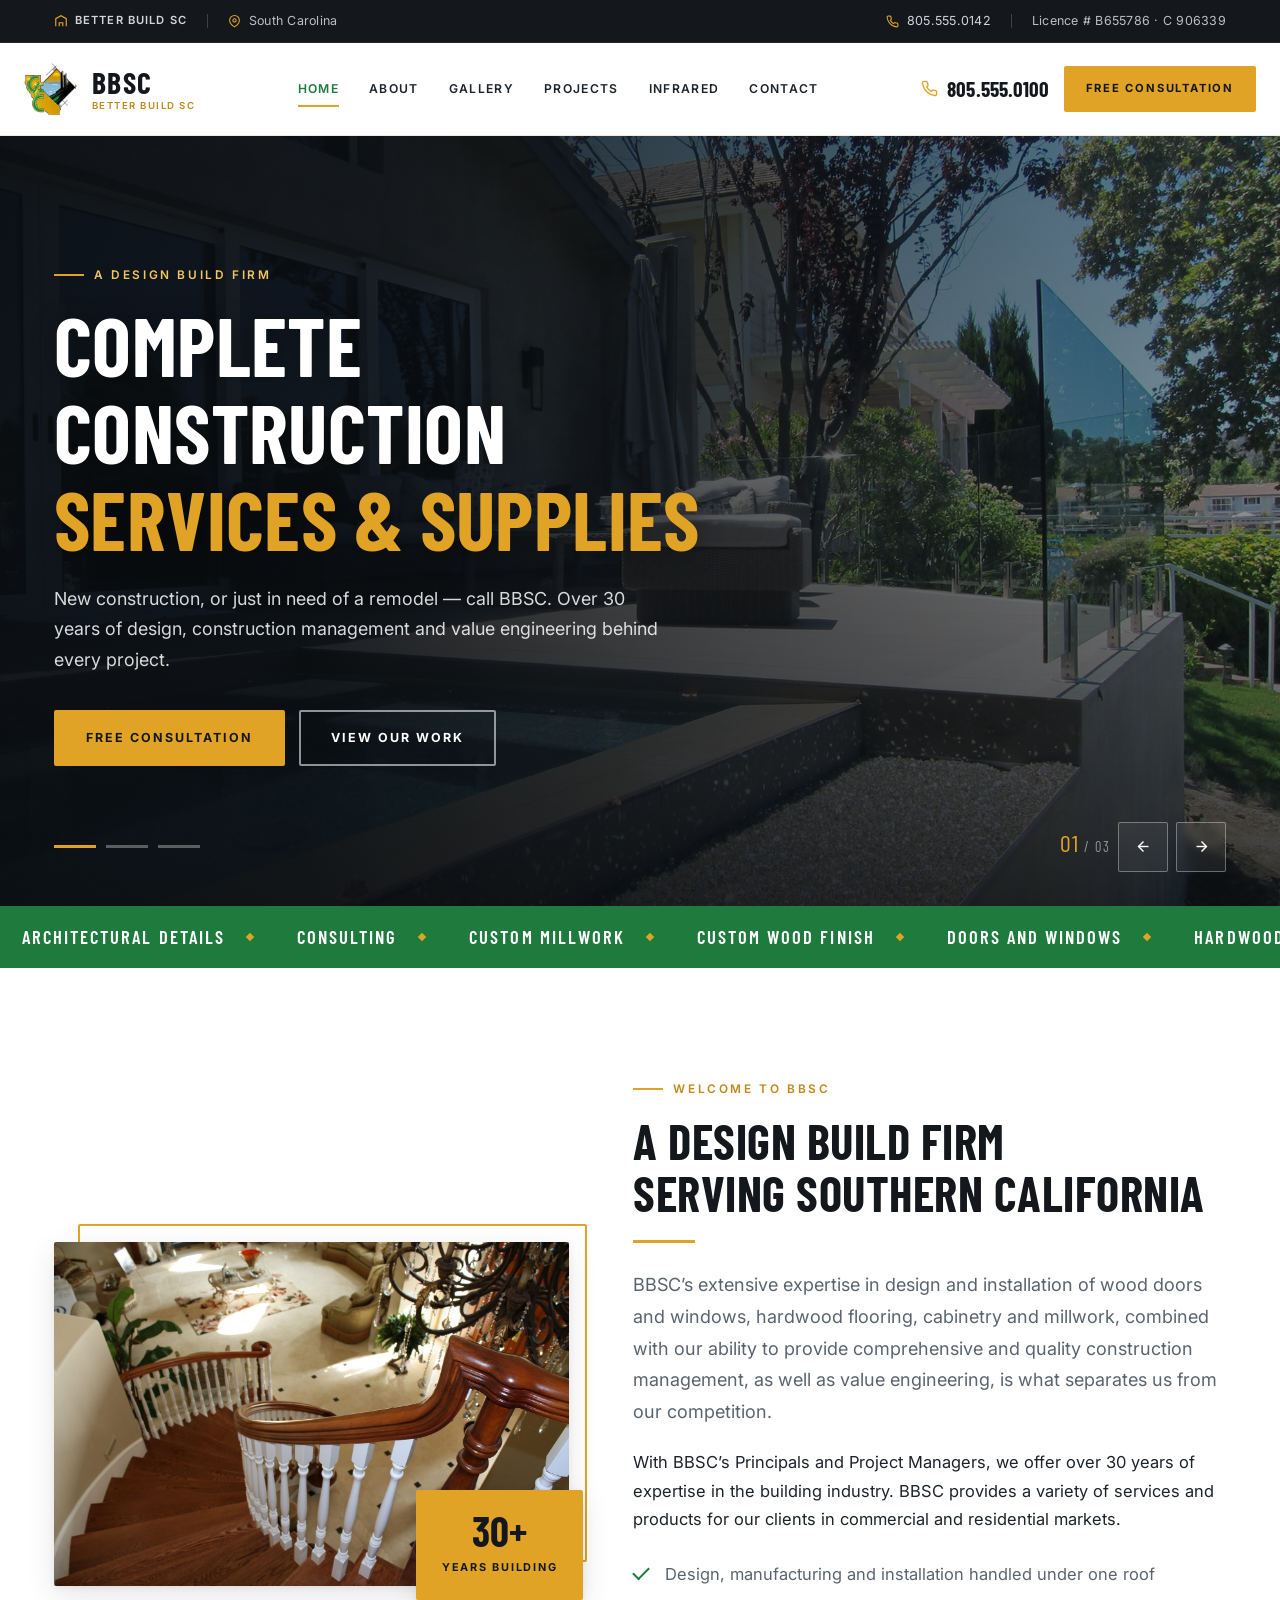
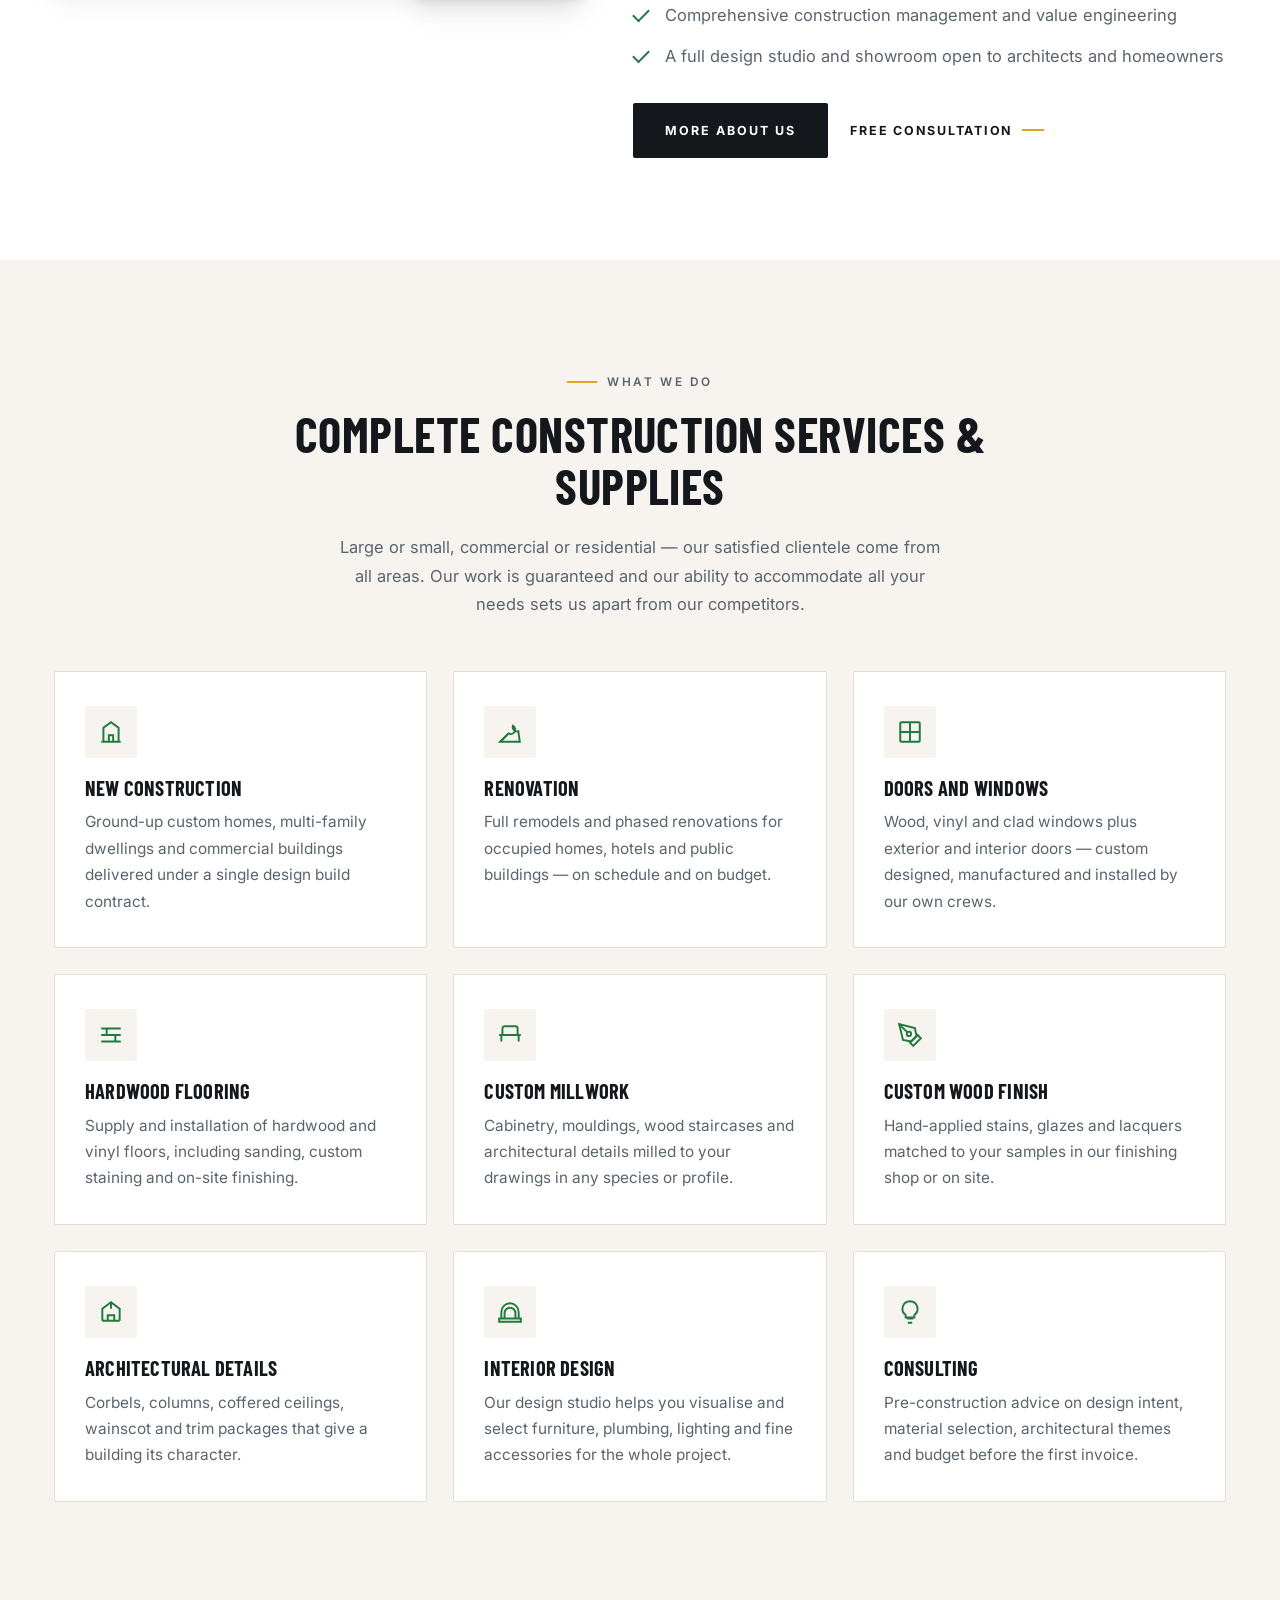
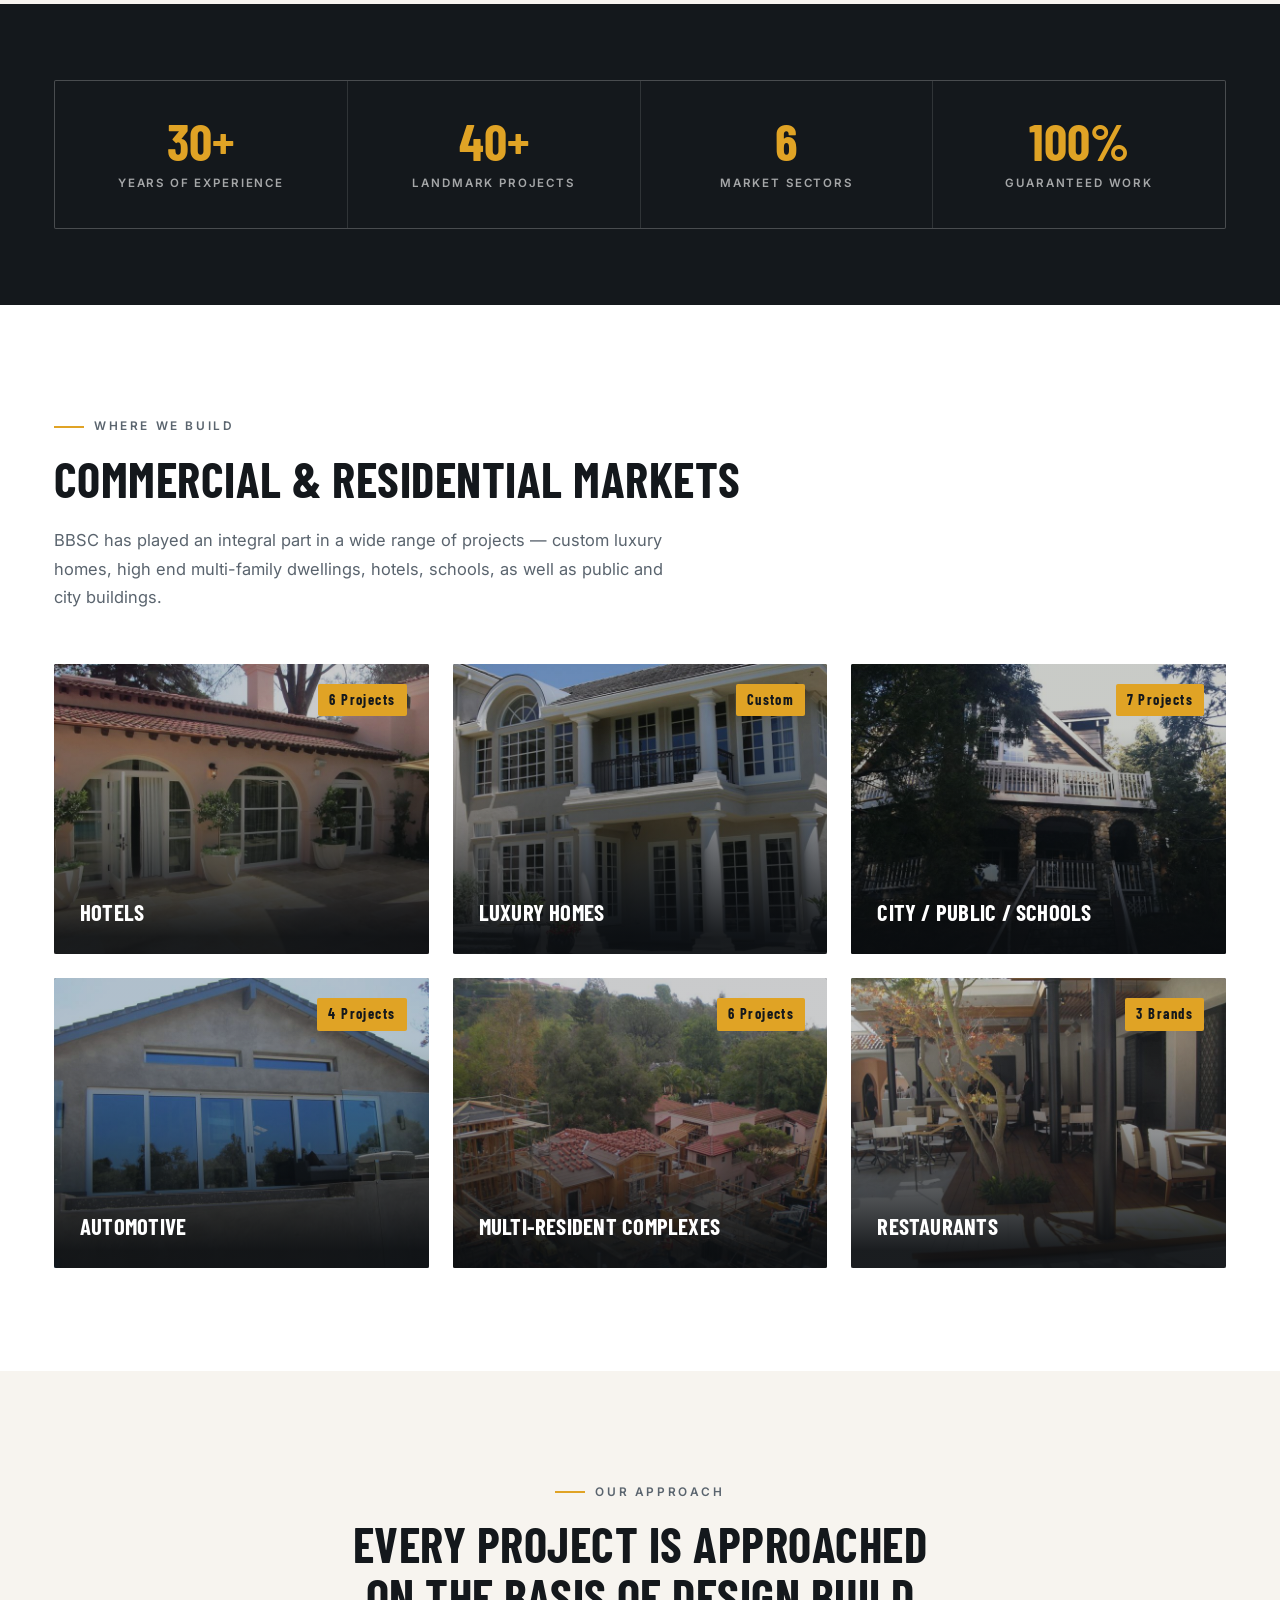
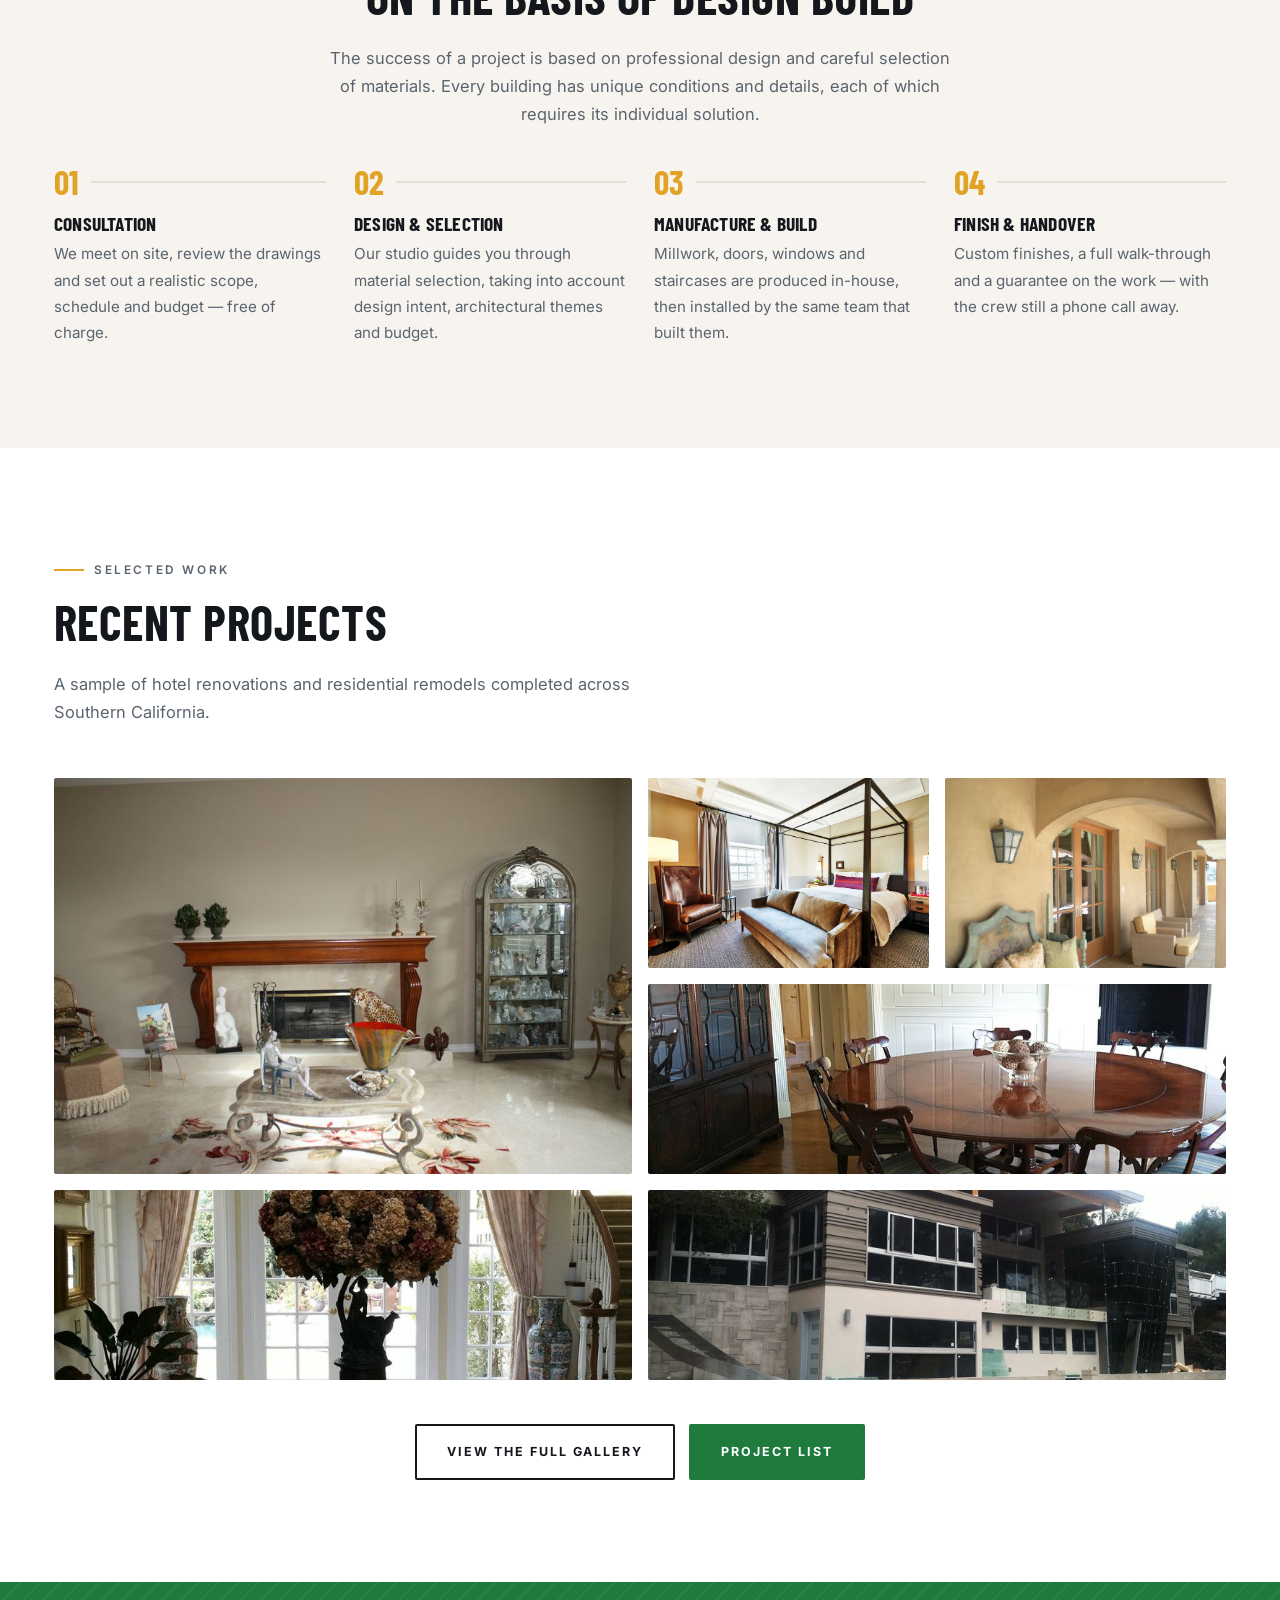
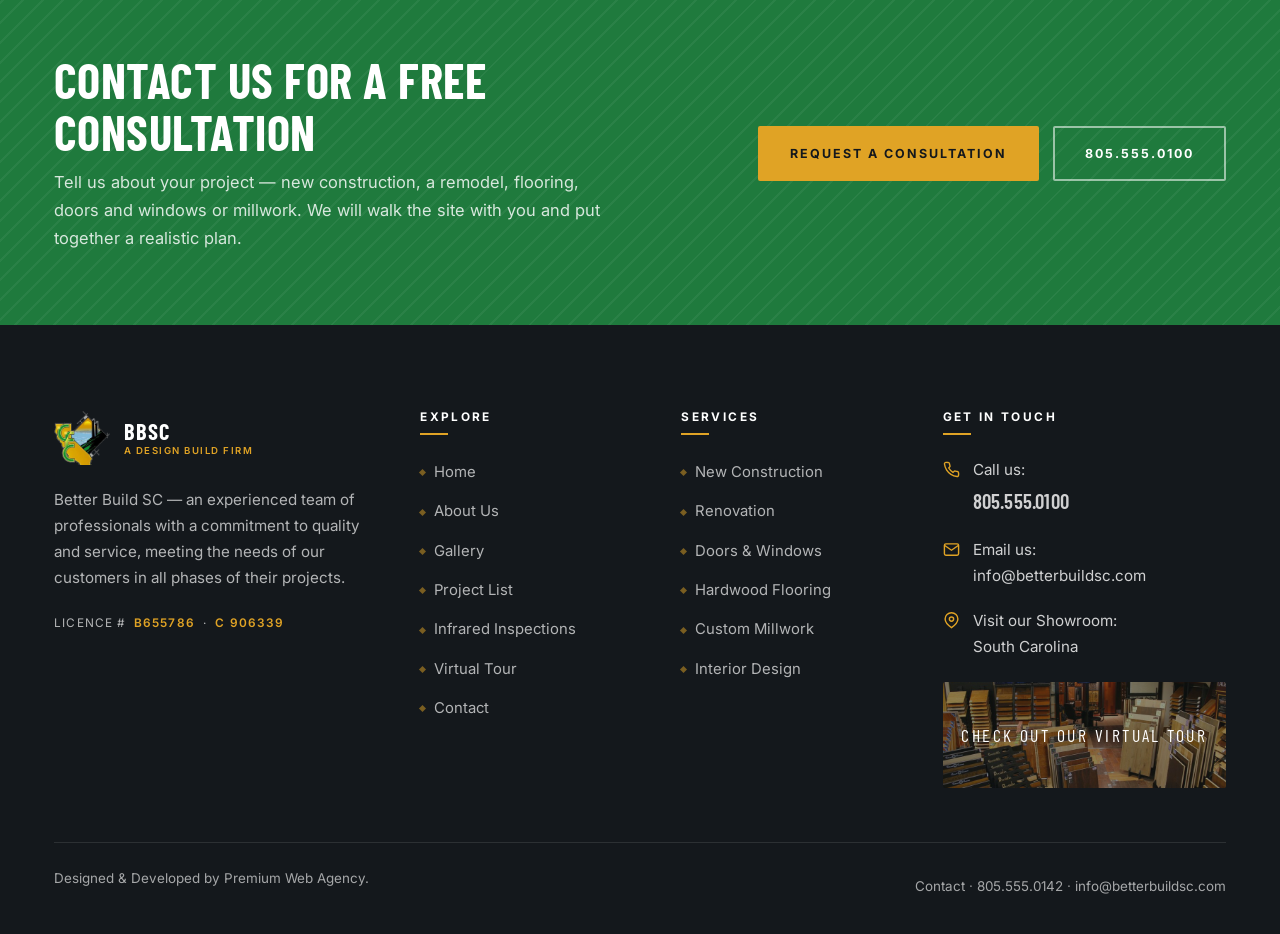
==== commit f77809a3: "Change showroom location to South Carolina, update hero image - Replace the Newbury Park, CA address" ====
--- a/index.html
+++ b/index.html
@@ -27,7 +27,7 @@
       <span class="topbar-sep"></span>
       <span class="topbar-item topbar-item--addr">
         <svg viewBox="0 0 24 24" fill="none" stroke="currentColor" stroke-width="2" aria-hidden="true"><path d="M21 10c0 6-9 12-9 12s-9-6-9-12a9 9 0 0 1 18 0z"/><circle cx="12" cy="10" r="3"/></svg>
-        810 Lawrence Dr. #104, Newbury Park, CA 91320
+        South Carolina
       </span>
     </div>
     <div class="topbar-right">
@@ -93,7 +93,7 @@
   <div class="drawer-foot">
     <a href="tel:+18055550100">805.555.0100</a>
     <a href="mailto:info@betterbuildsc.com">info@betterbuildsc.com</a>
-    <span>810 Lawrence Dr., Suite 104<br>Newbury Park, CA 91320</span>
+    <span>South Carolina</span>
     <a class="btn btn--gold btn--sm" href="contact.html">Free Consultation</a>
   </div>
 </aside>
@@ -500,7 +500,7 @@
           </div>
           <div>
             <svg viewBox="0 0 24 24" fill="none" stroke="currentColor" stroke-width="2" aria-hidden="true"><path d="M21 10c0 6-9 12-9 12s-9-6-9-12a9 9 0 0 1 18 0z"/><circle cx="12" cy="10" r="3"/></svg>
-            <span>Visit our Showroom:<br><a href="contact.html">810 Lawrence Dr., Suite 104<br>Newbury Park, CA 91320</a></span>
+            <span>Visit our Showroom:<br><a href="contact.html">South Carolina</a></span>
           </div>
         </div>
 
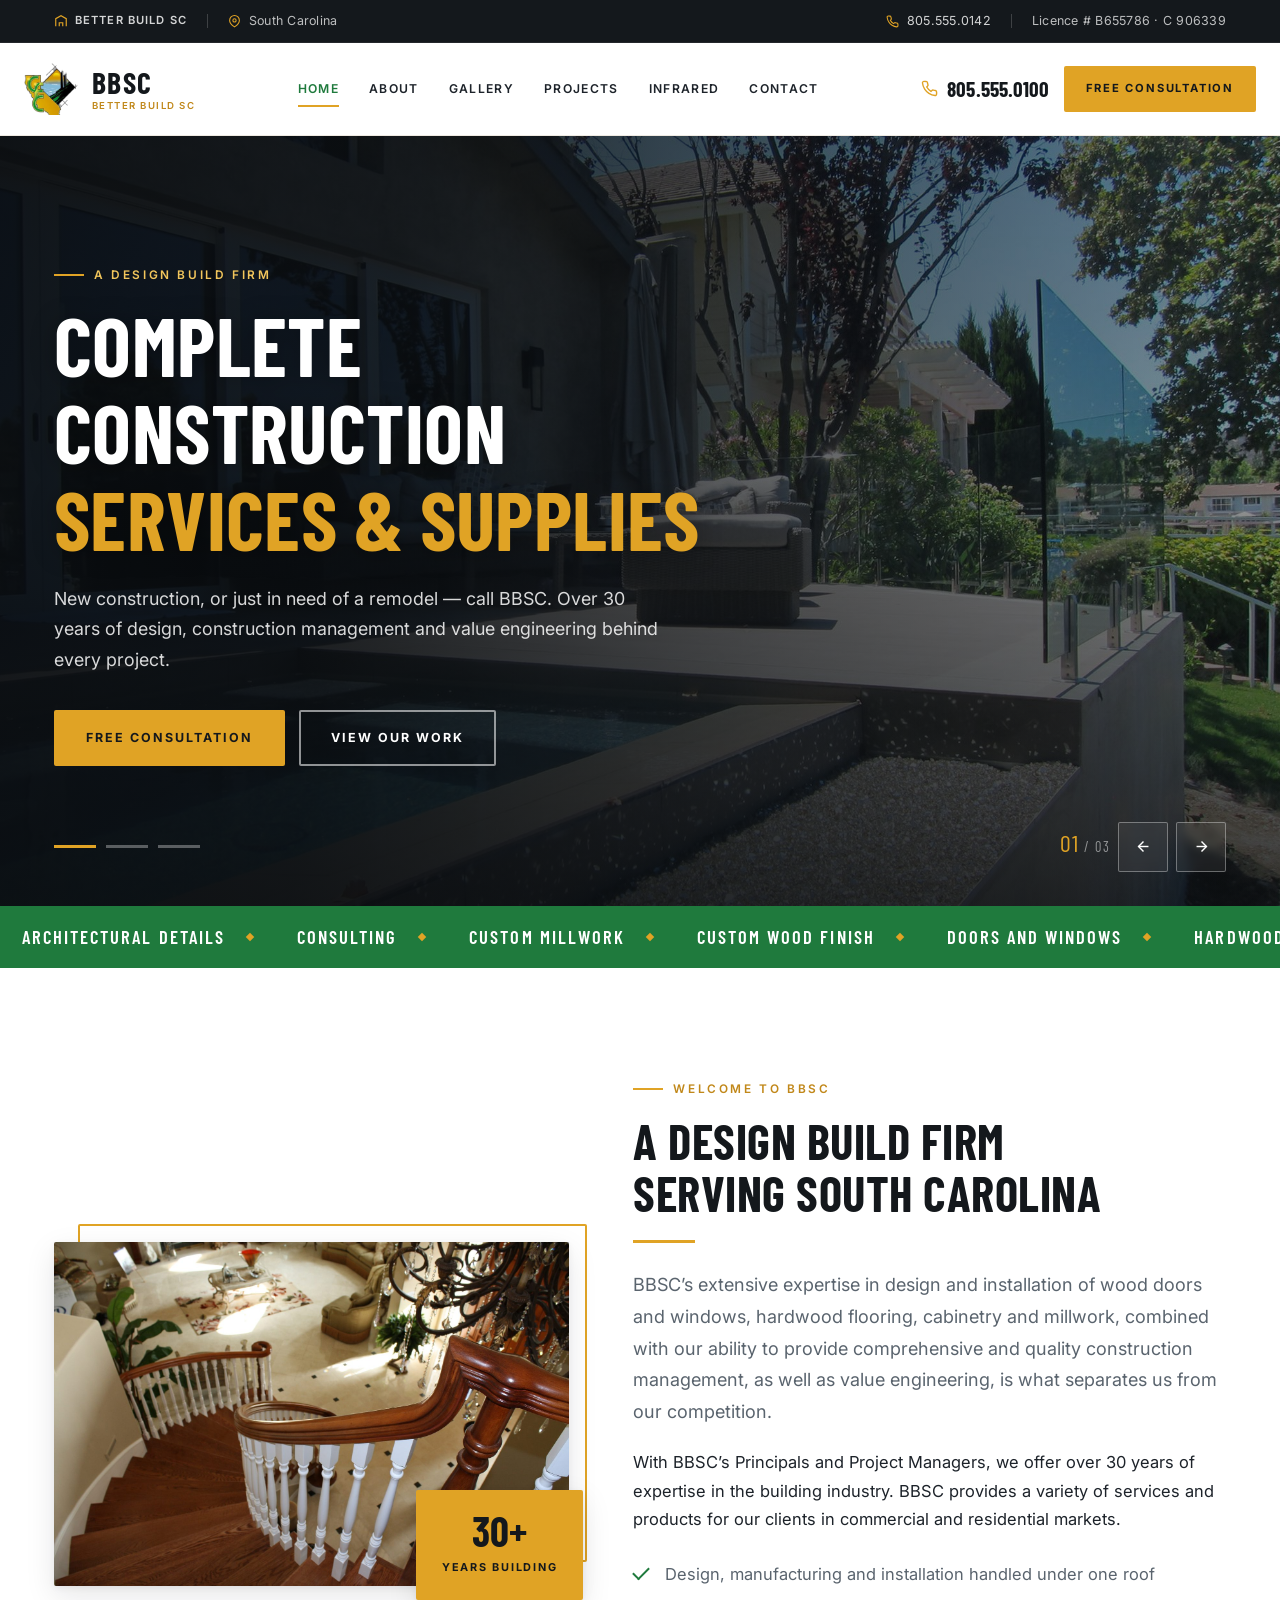
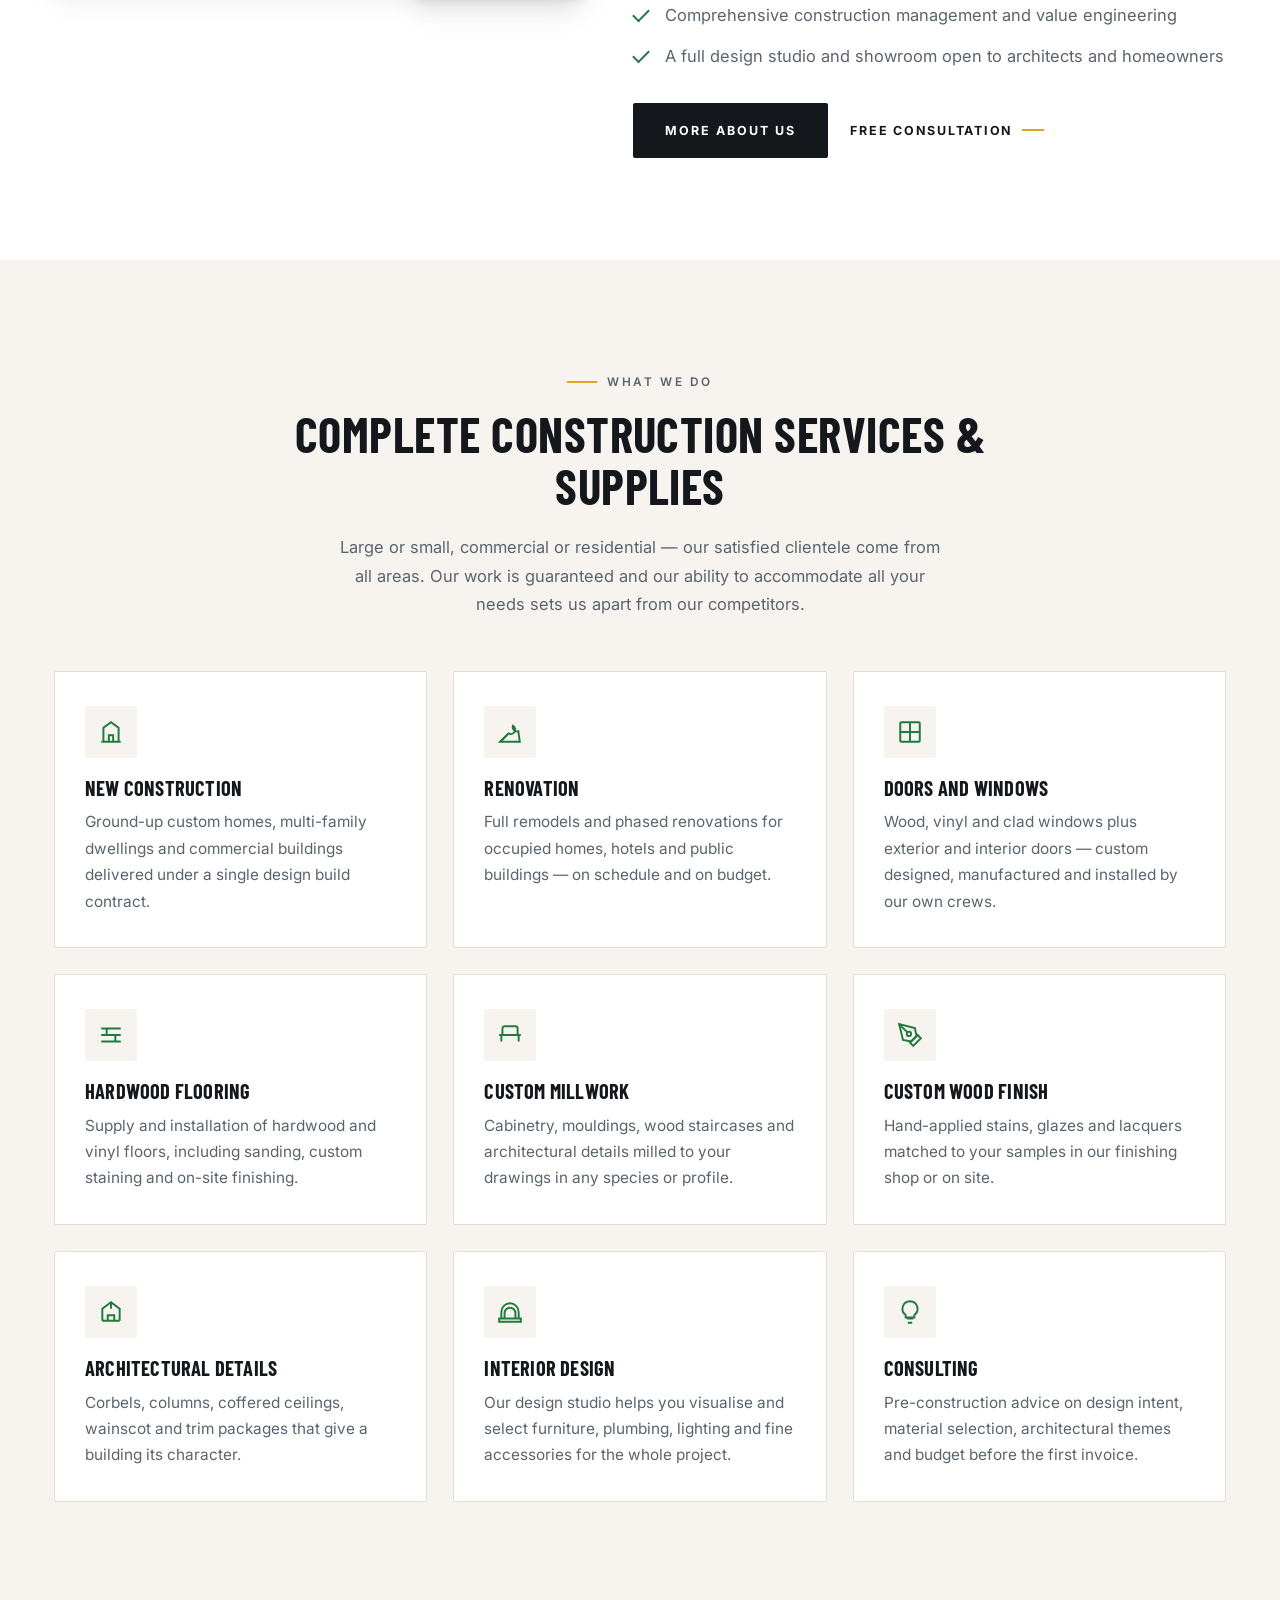
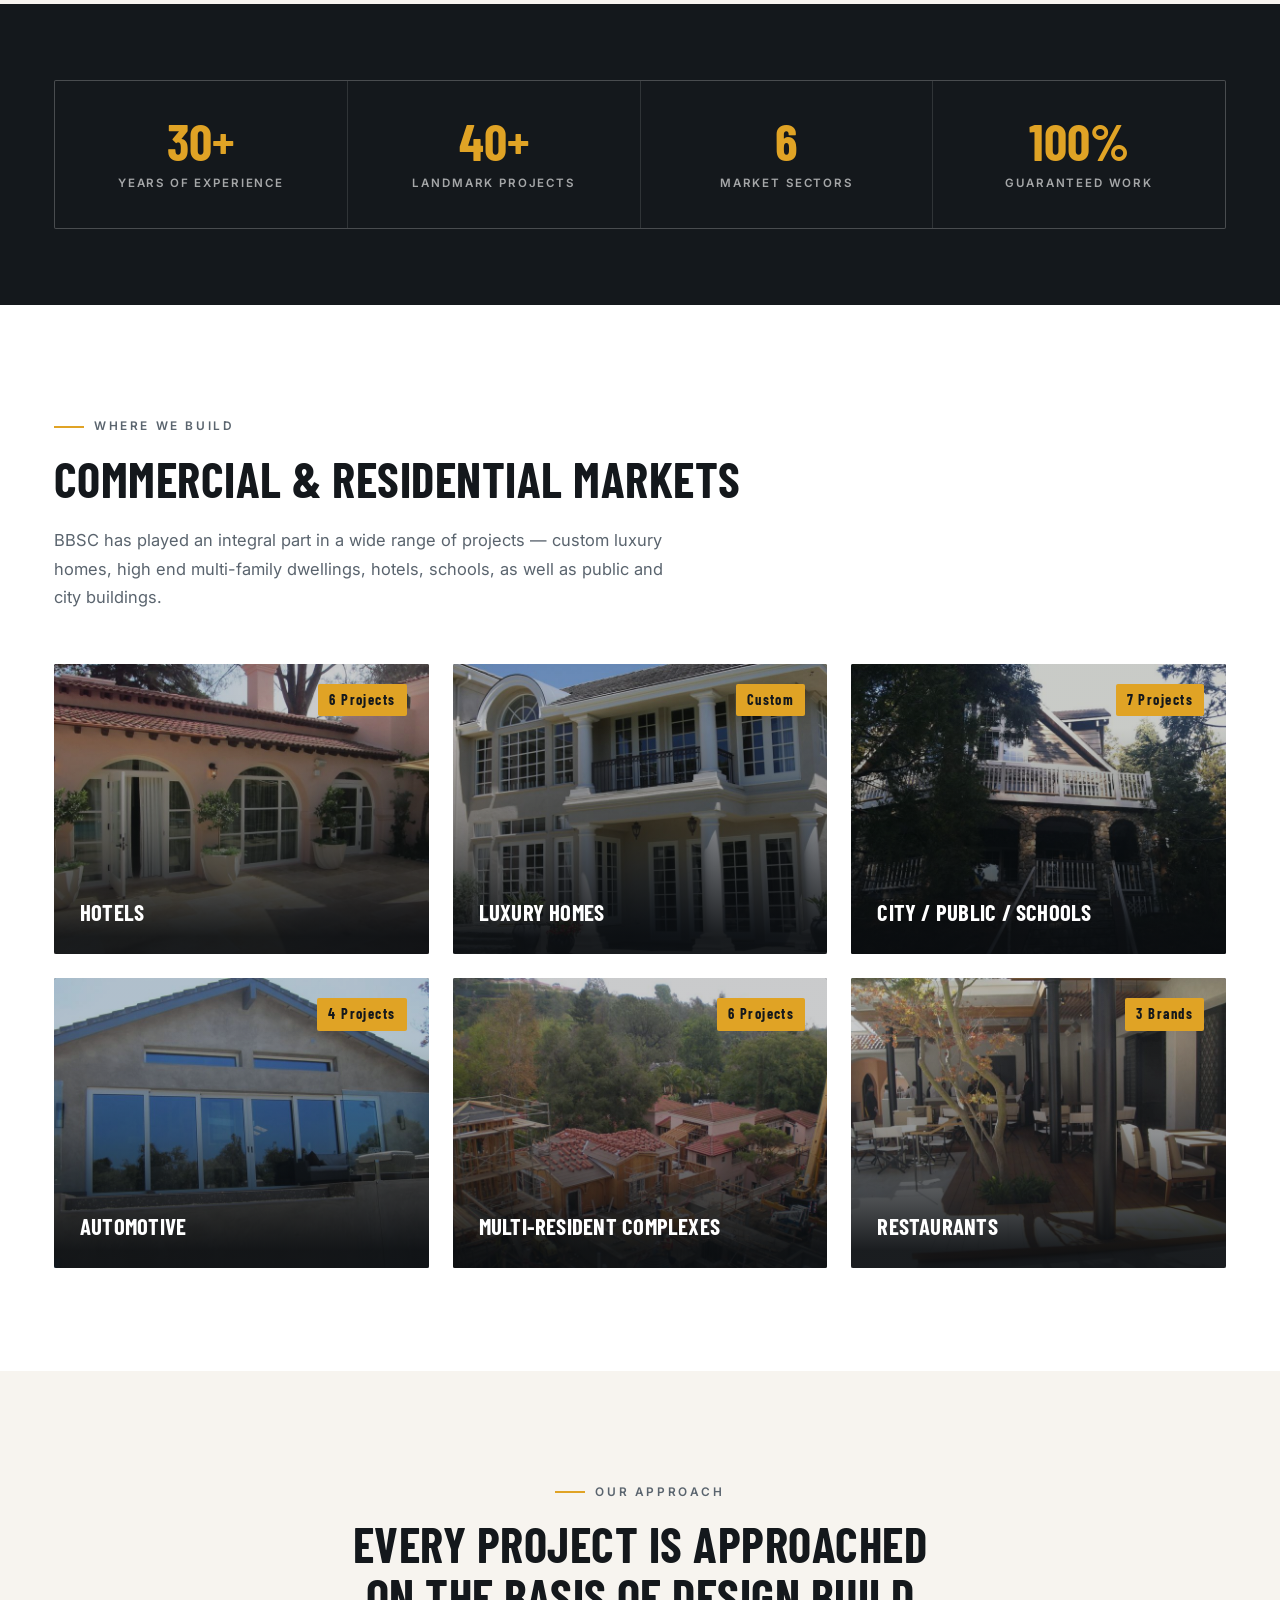
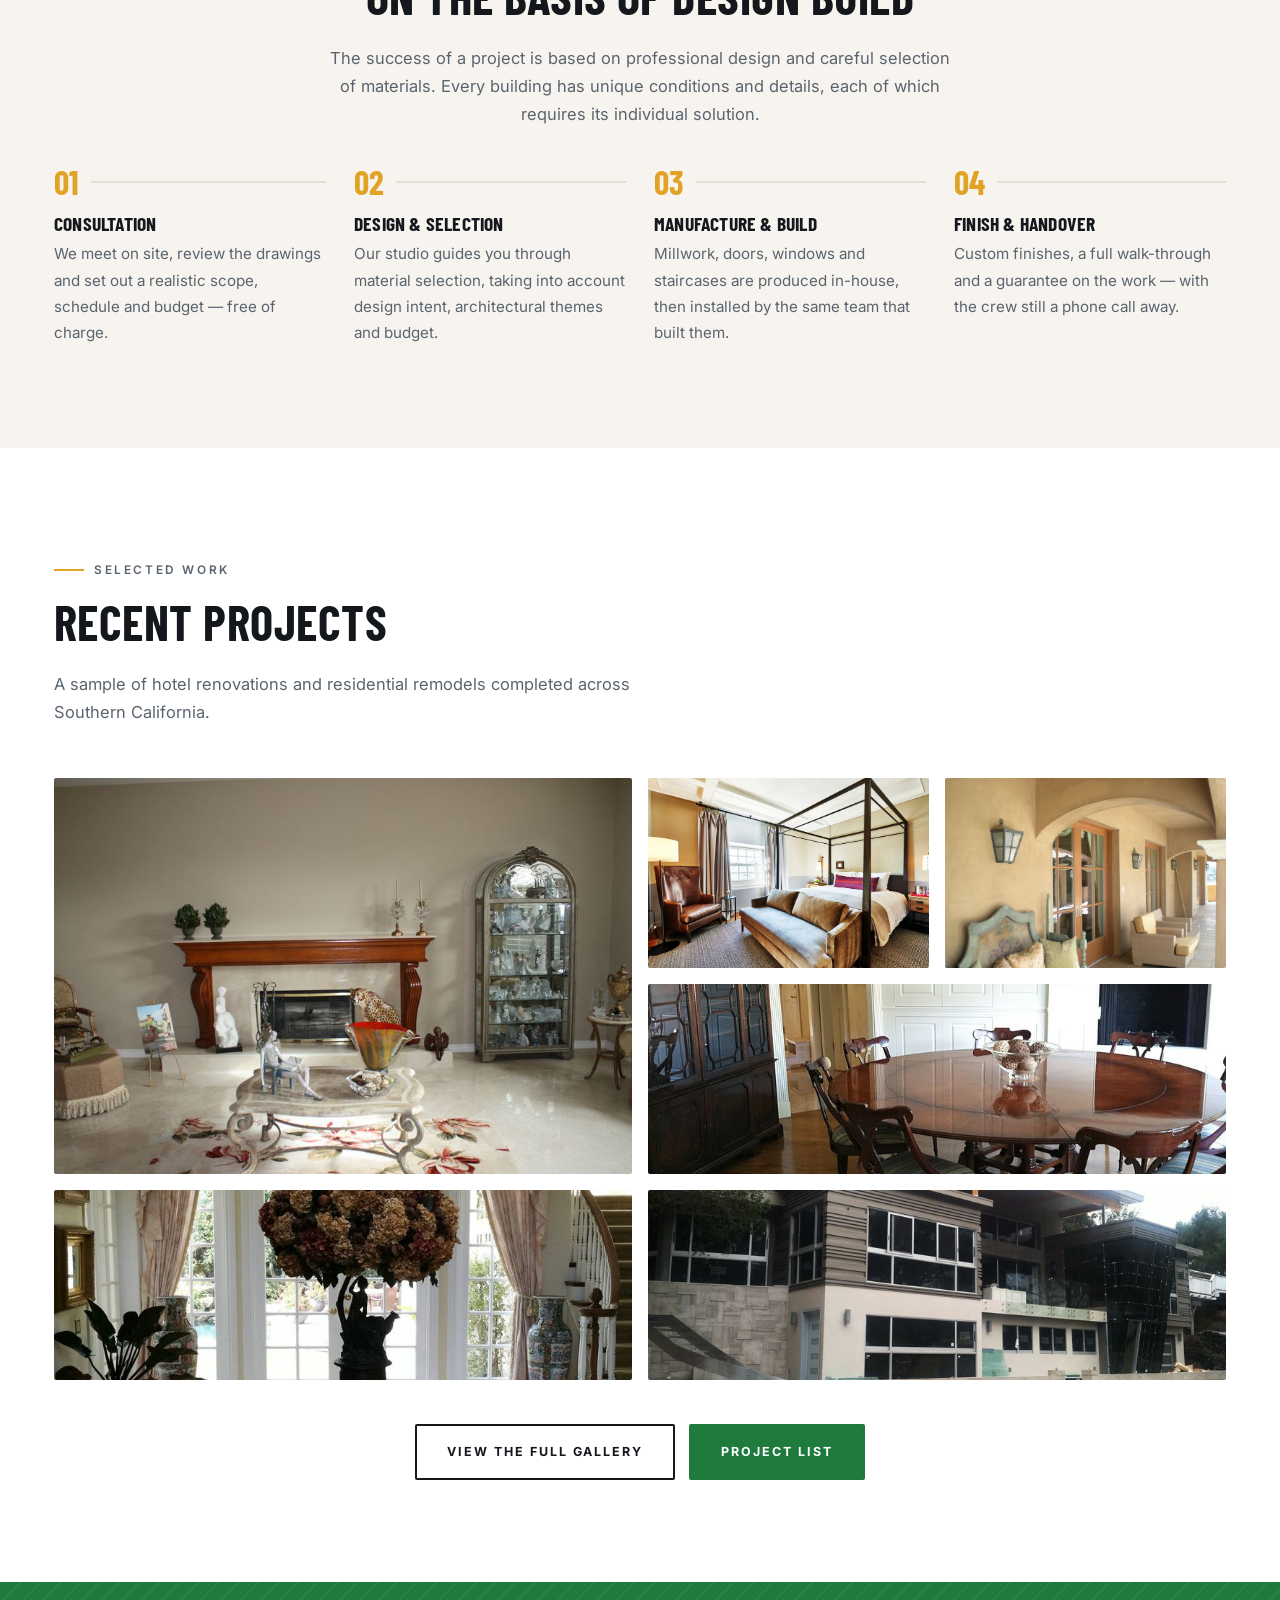
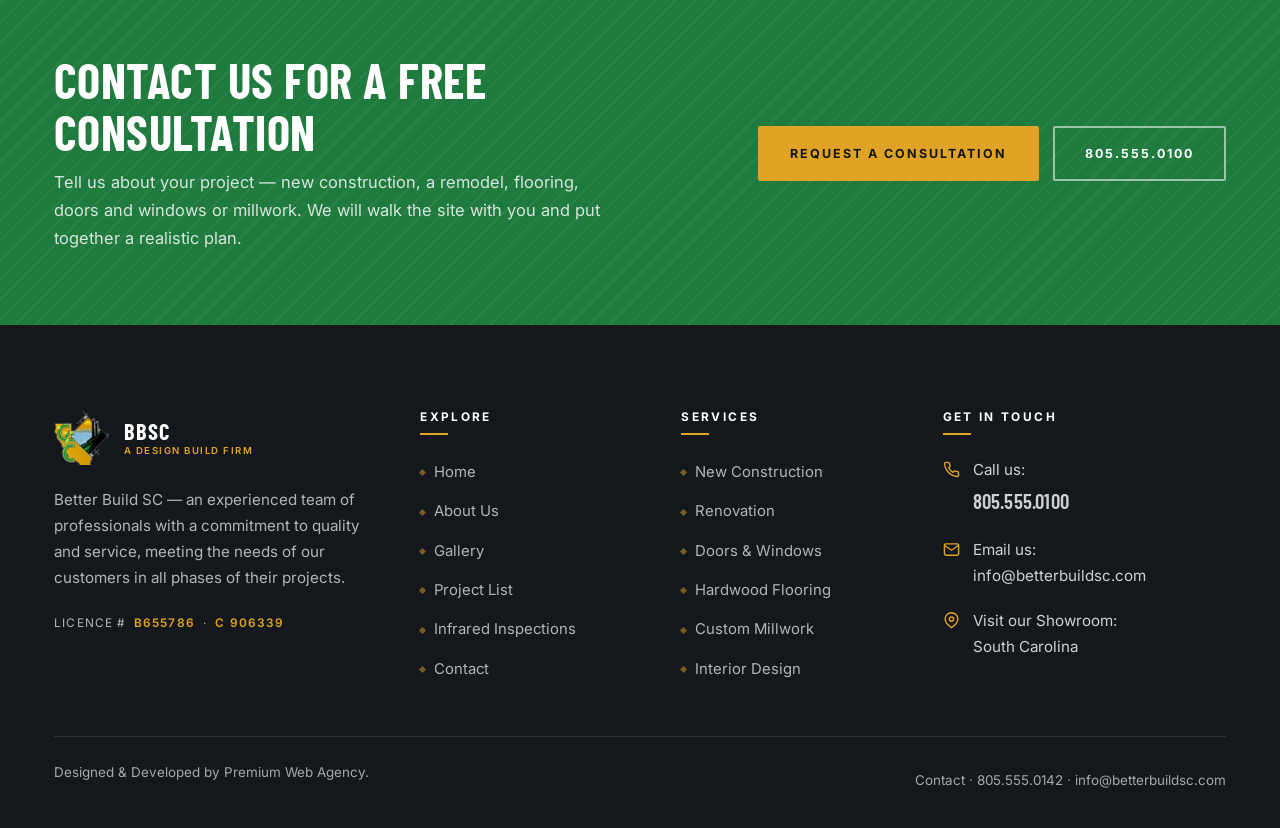
==== commit a8ecb7b7: "Remove virtual tour and California licence board reference - Delete virtual-tour.html and every link" ====
--- a/index.html
+++ b/index.html
@@ -20,7 +20,7 @@
 <div class="topbar">
   <div class="container">
     <div class="topbar-left">
-      <a class="topbar-tag" href="virtual-tour.html">
+      <a class="topbar-tag" href="index.html">
         <svg viewBox="0 0 24 24" fill="none" stroke="currentColor" stroke-width="2" aria-hidden="true"><path d="M3 21V8l9-5 9 5v13"/><path d="M9 21v-6h6v6"/></svg>
         Better Build SC
       </a>
@@ -87,7 +87,6 @@
     <a href="gallery.html">Gallery</a>
     <a href="projects.html">Project List</a>
     <a href="infrared-home-inspections.html">Infrared Home Inspections</a>
-    <a href="virtual-tour.html">Virtual Tour</a>
     <a href="contact.html">Contact</a>
   </nav>
   <div class="drawer-foot">
@@ -136,11 +135,9 @@
           <h1>Hardwood Flooring <em>&amp; Interior Design</em></h1>
           <p class="hero-text">A full showroom of hardwood and vinyl floors, hardware, mouldings, furniture, plumbing, lighting and fine accessories in Newbury Park.</p>
           <div class="btn-row">
-            <a class="btn btn--gold" href="virtual-tour.html">Tour the Showroom</a>
-            <a class="btn btn--ghost" href="contact.html">Visit Us</a>
-          </div>
-        </div>
-
+            <a class="btn btn--gold" href="contact.html">Visit Us</a>
+          </div>
+        </div>
       </div>
     </div>
 
@@ -191,7 +188,7 @@
 
       <div data-reveal="right">
         <p class="eyebrow">Welcome to BBSC</p>
-        <h2>A Design Build Firm<br>Serving Southern California</h2>
+        <h2>A Design Build Firm<br>Serving South Carolina</h2>
         <div class="rule"></div>
         <p class="lede">BBSC’s extensive expertise in design and installation of wood doors and windows, hardwood flooring, cabinetry and millwork, combined with our ability to provide comprehensive and quality construction management, as well as value engineering, is what separates us from our competition.</p>
         <p>With BBSC’s Principals and Project Managers, we offer over 30 years of expertise in the building industry. BBSC provides a variety of services and products for our clients in commercial and residential markets.</p>
@@ -470,7 +467,6 @@
           <li><a href="gallery.html">Gallery</a></li>
           <li><a href="projects.html">Project List</a></li>
           <li><a href="infrared-home-inspections.html">Infrared Inspections</a></li>
-          <li><a href="virtual-tour.html">Virtual Tour</a></li>
           <li><a href="contact.html">Contact</a></li>
         </ul>
       </div>
@@ -503,11 +499,6 @@
             <span>Visit our Showroom:<br><a href="contact.html">South Carolina</a></span>
           </div>
         </div>
-
-        <a class="footer-tour" href="virtual-tour.html">
-          <img src="images/showroom-thumb.jpg" alt="" loading="lazy">
-          <span>Check out our Virtual Tour</span>
-        </a>
       </div>
 
     </div>
--- a/css/style.css
+++ b/css/style.css
@@ -12,7 +12,7 @@
    8.  Home page blocks
    9.  Gallery
    10. Project list
-   11. Infrared / virtual tour
+   11. Infrared
    12. Contact & forms
    13. Footer & utilities
    14. Motion & responsive
@@ -1628,7 +1628,7 @@
 
 .chips a:hover { background: var(--ink); border-color: var(--ink); color: #fff; }
 
-/* 11. Infrared / virtual tour ============================================= */
+/* 11. Infrared ============================================================ */
 
 .thermal-grid {
   display: grid;
@@ -1682,29 +1682,6 @@
   color: var(--ink);
   line-height: 1.2;
 }
-
-.tour-frame {
-  position: relative;
-  border-radius: var(--radius);
-  overflow: hidden;
-  box-shadow: var(--shadow-md);
-  background: var(--ink);
-}
-
-.tour-frame img { width: 100%; aspect-ratio: 16 / 8.4; object-fit: cover; opacity: .78; }
-
-.tour-overlay {
-  position: absolute;
-  inset: 0;
-  display: grid;
-  place-items: center;
-  text-align: center;
-  padding: 30px;
-  background: linear-gradient(to top, rgba(10, 13, 16, .78), rgba(10, 13, 16, .25));
-}
-
-.tour-overlay h3 { color: #fff; font-size: clamp(1.5rem, 3vw, 2.3rem); }
-.tour-overlay p { color: rgba(255, 255, 255, .82); max-width: 46ch; margin-inline: auto; }
 
 /* 12. Contact & forms ===================================================== */
 
@@ -1964,30 +1941,6 @@
   font-size: 1.3rem;
   font-weight: 600;
   letter-spacing: .01em;
-}
-
-.footer-tour {
-  display: block;
-  position: relative;
-  border-radius: var(--radius);
-  overflow: hidden;
-  margin-top: 22px;
-}
-
-.footer-tour img { width: 100%; aspect-ratio: 16 / 6; object-fit: cover; opacity: .55; transition: opacity .35s var(--ease), transform .6s var(--ease); }
-.footer-tour:hover img { opacity: .8; transform: scale(1.05); }
-
-.footer-tour span {
-  position: absolute;
-  inset: 0;
-  display: grid;
-  place-items: center;
-  color: #fff;
-  font-family: var(--display);
-  font-size: 1.1rem;
-  letter-spacing: .14em;
-  text-transform: uppercase;
-  text-align: center;
 }
 
 .footer-bottom {
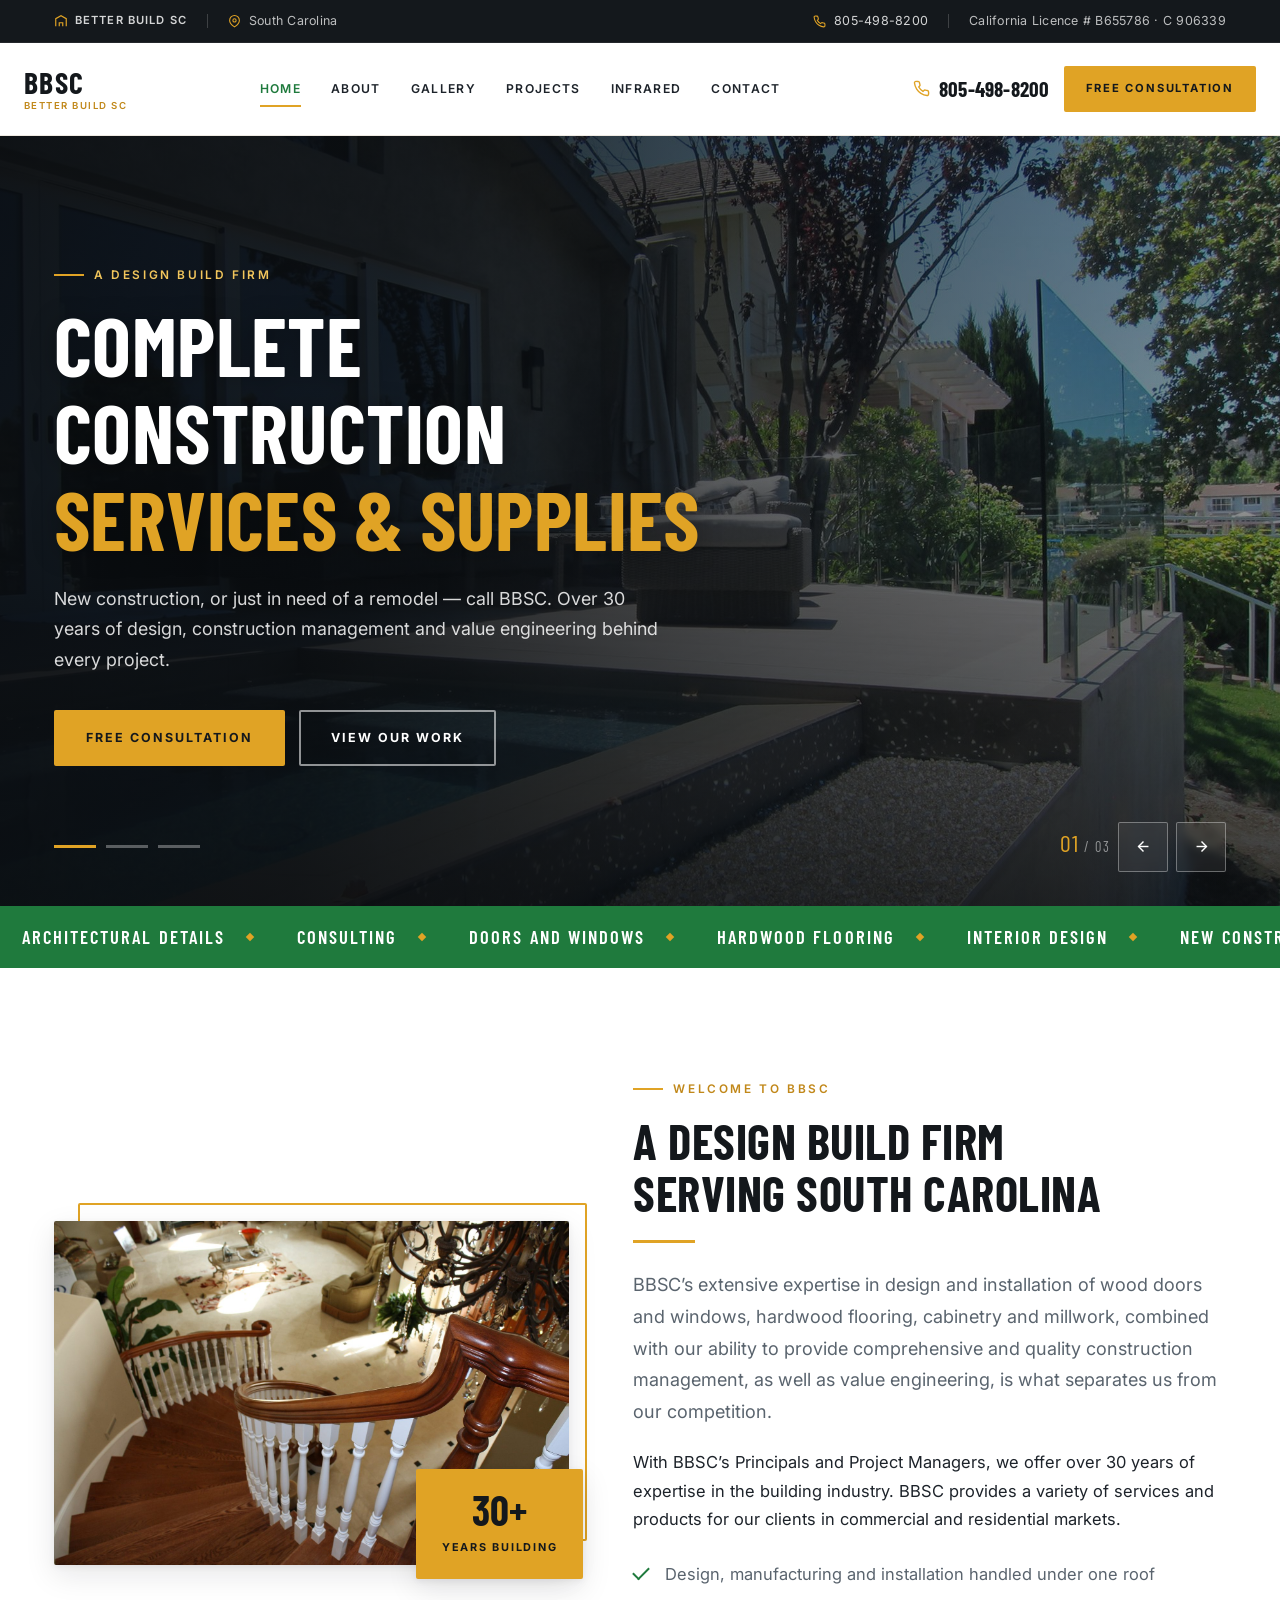
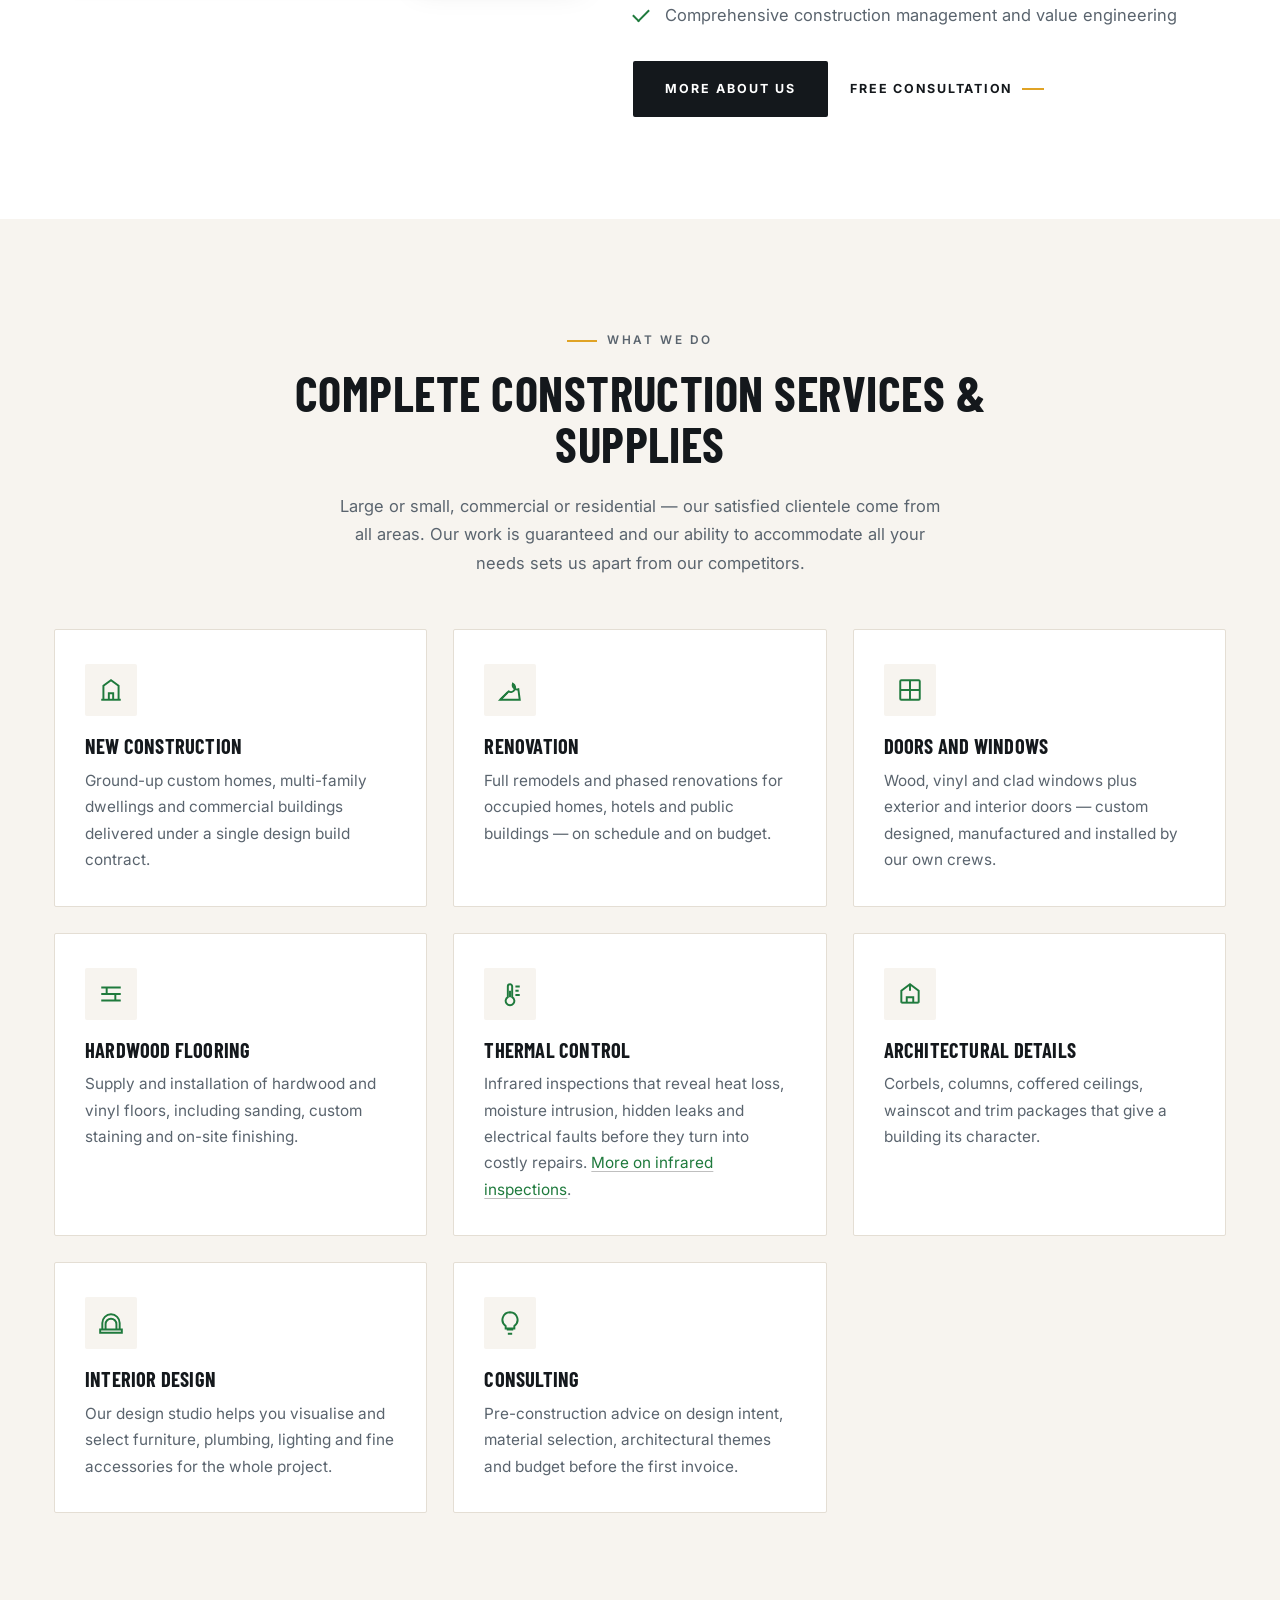
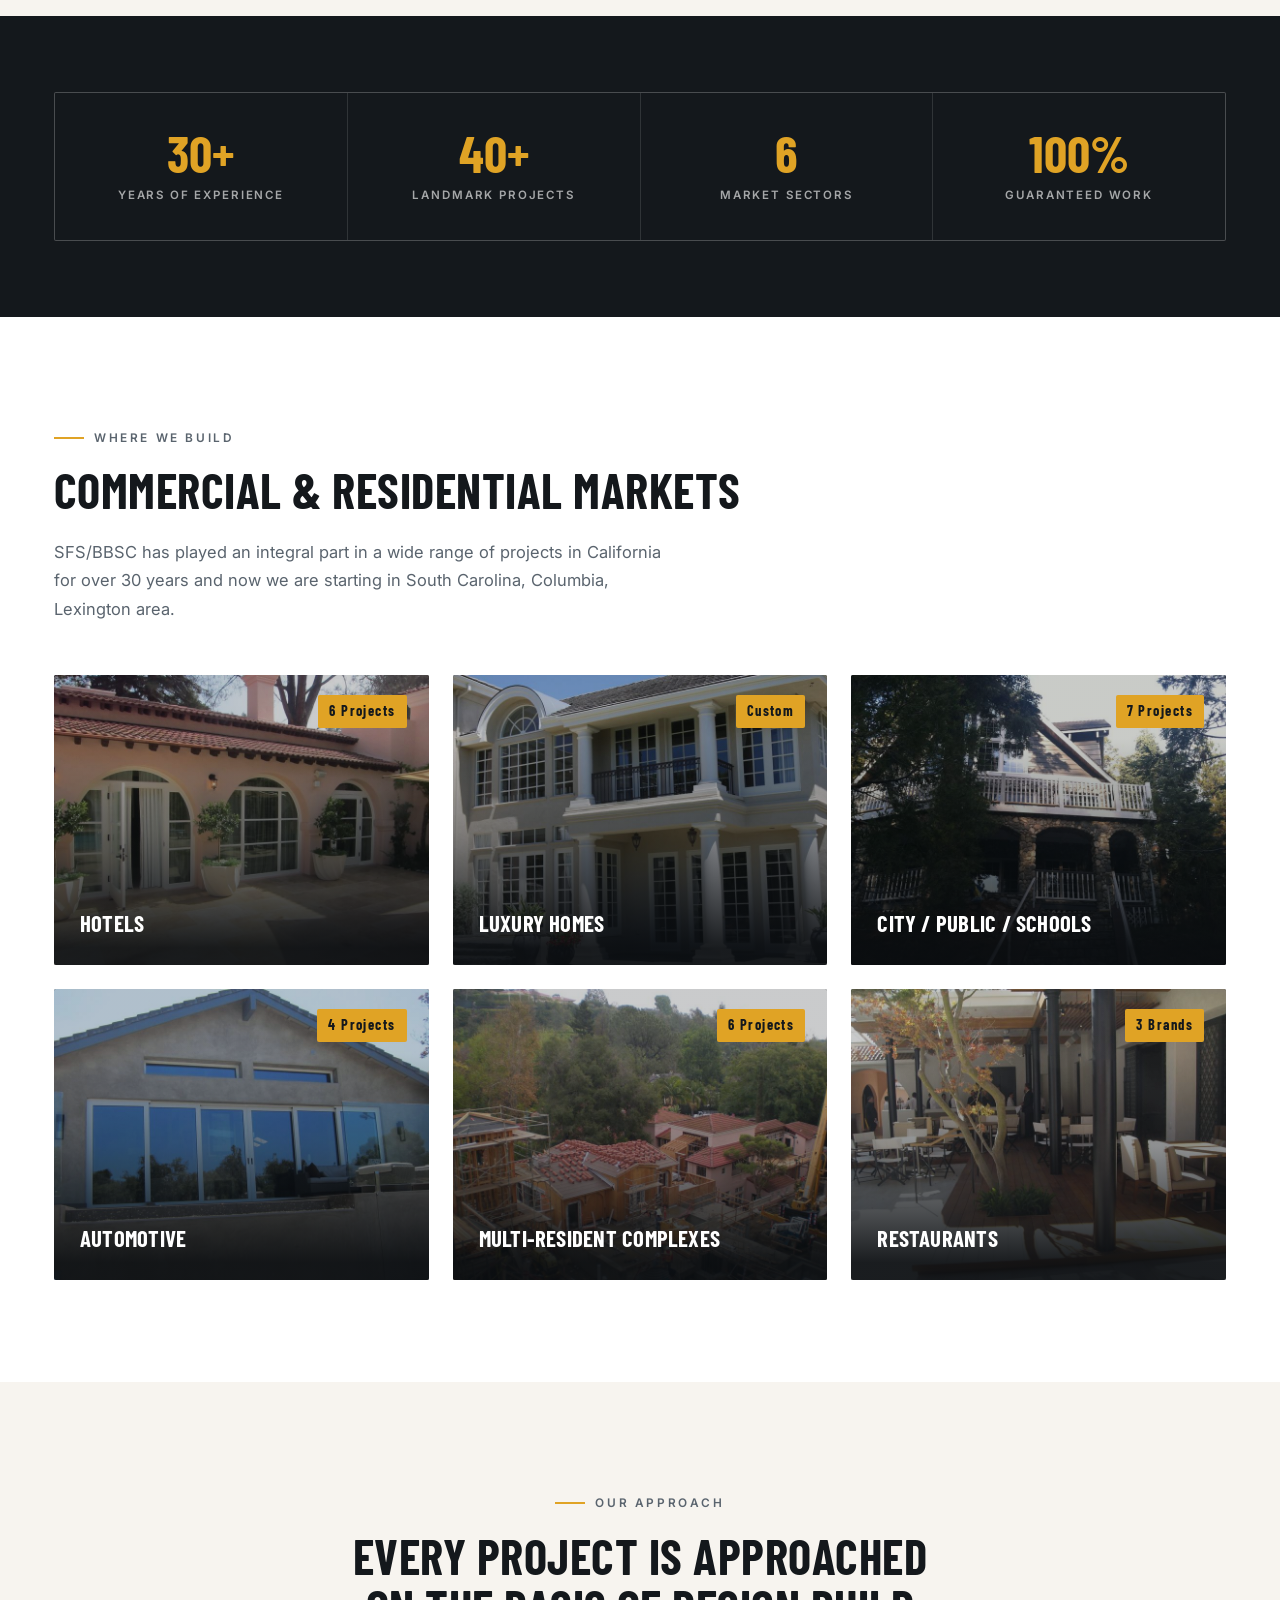
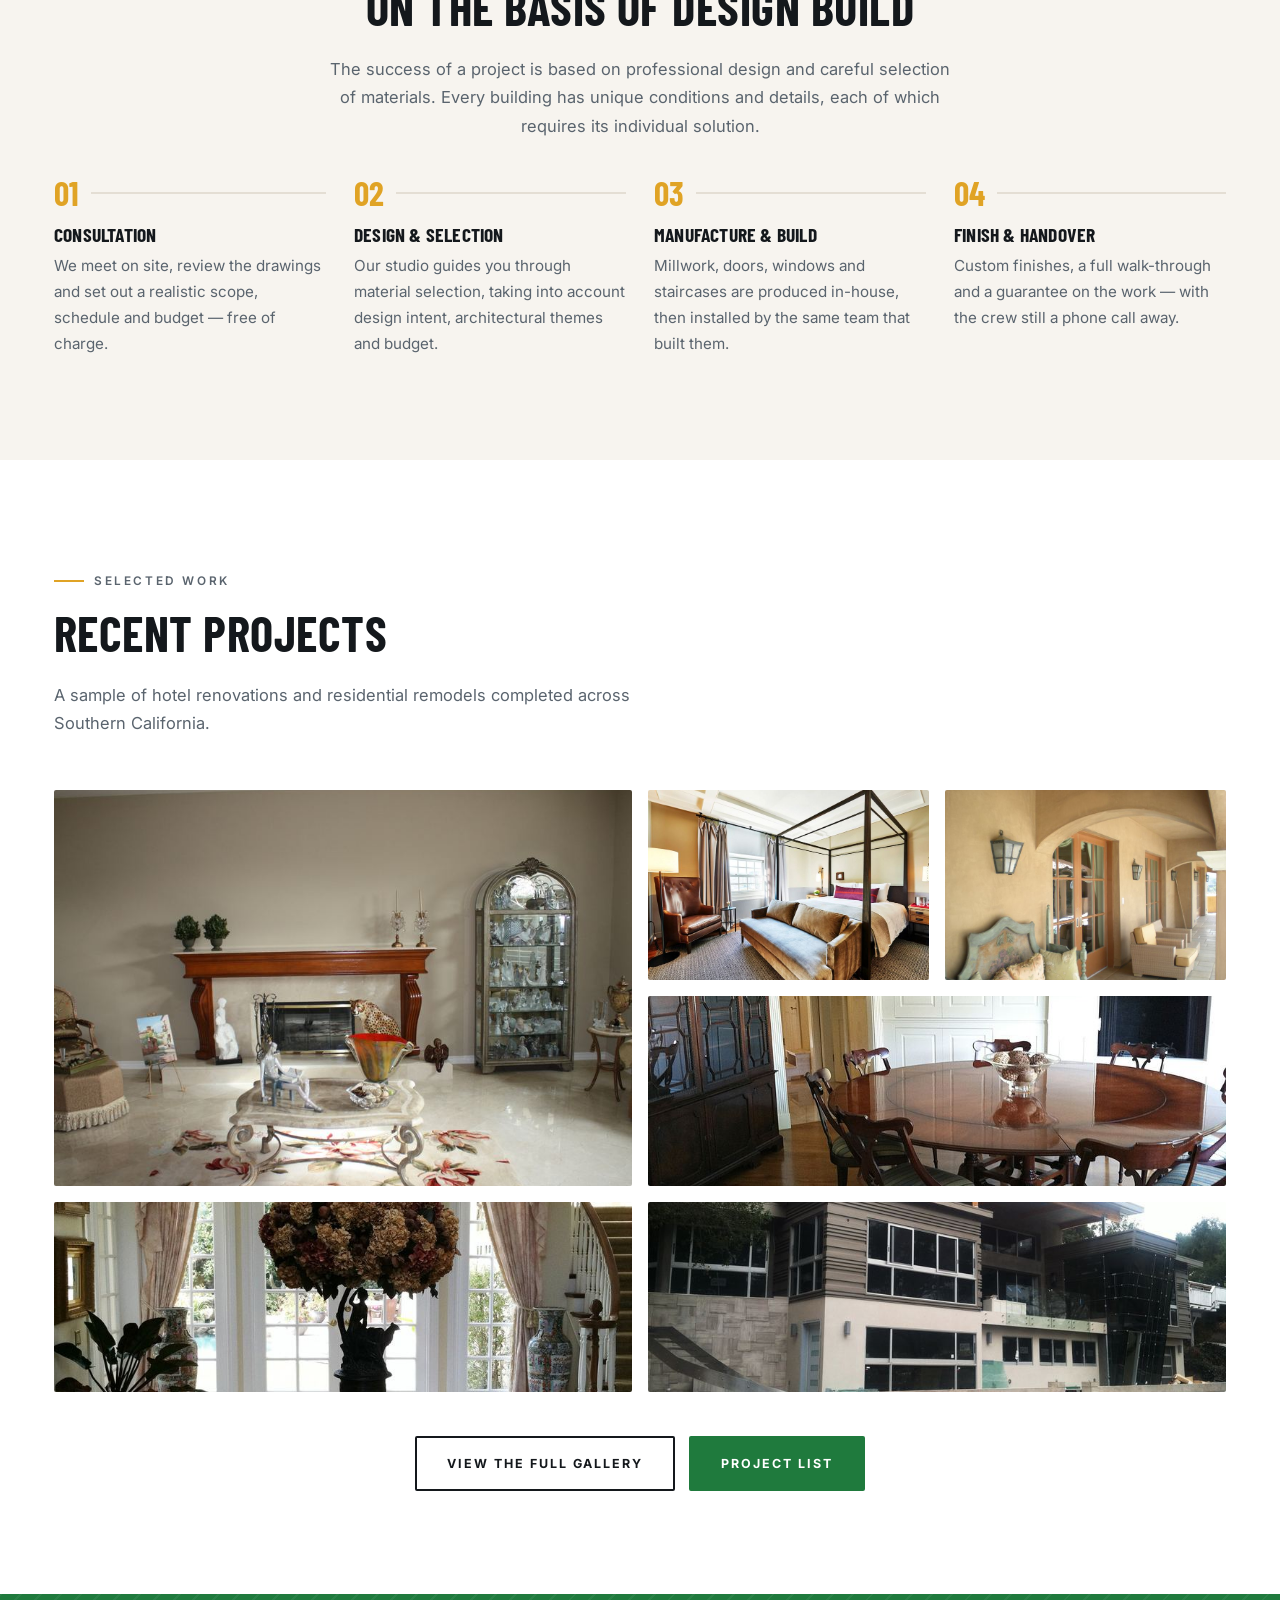
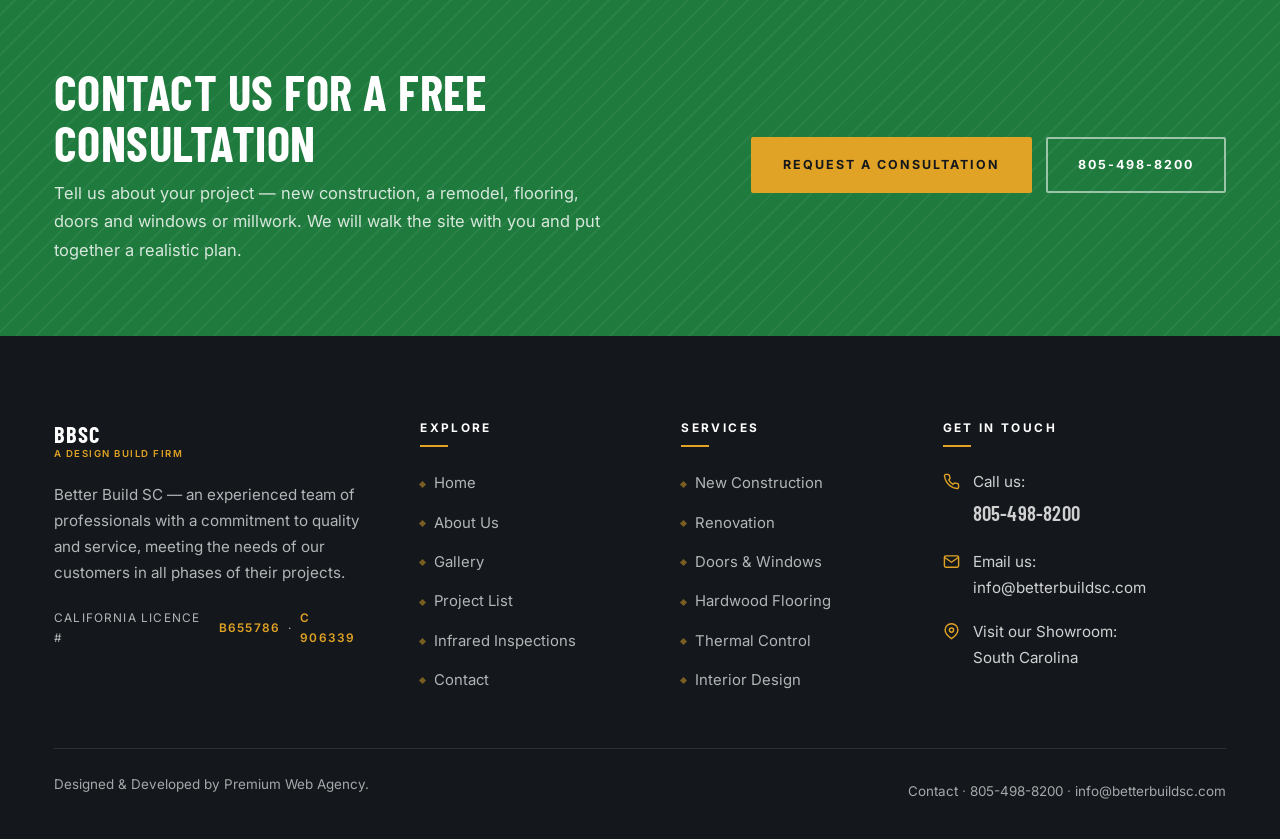
==== commit 22ff733c: "Text-only logo, California licence, new phone, thermal control service - Remove cfc-mark image from " ====
--- a/index.html
+++ b/index.html
@@ -31,12 +31,12 @@
       </span>
     </div>
     <div class="topbar-right">
-      <a class="topbar-item" href="tel:+18055550142">
+      <a class="topbar-item" href="tel:+18054988200">
         <svg viewBox="0 0 24 24" fill="none" stroke="currentColor" stroke-width="2" aria-hidden="true"><path d="M22 16.9v3a2 2 0 0 1-2.2 2 19.8 19.8 0 0 1-8.6-3.1 19.5 19.5 0 0 1-6-6A19.8 19.8 0 0 1 2.1 4.2 2 2 0 0 1 4.1 2h3a2 2 0 0 1 2 1.7c.1 1 .4 1.9.7 2.8a2 2 0 0 1-.5 2.1L8.1 9.9a16 16 0 0 0 6 6l1.3-1.2a2 2 0 0 1 2.1-.5c.9.3 1.8.6 2.8.7a2 2 0 0 1 1.7 2z"/></svg>
-        805.555.0142
+        805-498-8200
       </a>
       <span class="topbar-sep"></span>
-      <span class="topbar-item">Licence # B655786 · C 906339</span>
+      <span class="topbar-item">California Licence # B655786 · C 906339</span>
     </div>
   </div>
 </div>
@@ -45,7 +45,6 @@
 <header class="site-header">
   <div class="container header-inner">
     <a class="brand" href="index.html" aria-label="Better Build SC — home">
-      <img src="images/cfc-mark.png" alt="" width="54" height="52">
       <span class="brand-text">
         <span class="brand-name">BBSC</span>
         <span class="brand-sub">Better Build SC</span>
@@ -62,9 +61,9 @@
     </nav>
 
     <div class="header-cta">
-      <a class="header-phone" href="tel:+18055550100">
+      <a class="header-phone" href="tel:+18054988200">
         <svg viewBox="0 0 24 24" fill="none" stroke="currentColor" stroke-width="2" aria-hidden="true"><path d="M22 16.9v3a2 2 0 0 1-2.2 2 19.8 19.8 0 0 1-8.6-3.1 19.5 19.5 0 0 1-6-6A19.8 19.8 0 0 1 2.1 4.2 2 2 0 0 1 4.1 2h3a2 2 0 0 1 2 1.7c.1 1 .4 1.9.7 2.8a2 2 0 0 1-.5 2.1L8.1 9.9a16 16 0 0 0 6 6l1.3-1.2a2 2 0 0 1 2.1-.5c.9.3 1.8.6 2.8.7a2 2 0 0 1 1.7 2z"/></svg>
-        805.555.0100
+        805-498-8200
       </a>
       <a class="btn btn--gold btn--sm" href="contact.html">Free Consultation</a>
       <button class="nav-toggle" type="button" aria-expanded="false" aria-controls="drawer" aria-label="Open menu">
@@ -78,7 +77,10 @@
 <div class="backdrop"></div>
 <aside class="drawer" id="drawer" aria-label="Mobile menu">
   <div class="drawer-head">
-    <img src="images/cfc-mark.png" alt="Better Build SC">
+    <span class="brand-text drawer-brand">
+      <span class="brand-name">BBSC</span>
+      <span class="brand-sub">Better Build SC</span>
+    </span>
     <button class="drawer-close" type="button" aria-label="Close menu">&times;</button>
   </div>
   <nav aria-label="Mobile">
@@ -90,7 +92,7 @@
     <a href="contact.html">Contact</a>
   </nav>
   <div class="drawer-foot">
-    <a href="tel:+18055550100">805.555.0100</a>
+    <a href="tel:+18054988200">805-498-8200</a>
     <a href="mailto:info@betterbuildsc.com">info@betterbuildsc.com</a>
     <span>South Carolina</span>
     <a class="btn btn--gold btn--sm" href="contact.html">Free Consultation</a>
@@ -121,7 +123,7 @@
         </div>
 
         <div class="hero-panel">
-          <p class="eyebrow">Custom Millwork</p>
+          <p class="eyebrow">Designed &amp; Built In-House</p>
           <h1>Custom Designed <em>Doors &amp; Windows</em></h1>
           <p class="hero-text">Designed, manufactured and installed in-house — wood, vinyl and clad windows, exterior and interior doors, staircases and architectural details.</p>
           <div class="btn-row">
@@ -167,13 +169,12 @@
       <div class="ticker-group">
         <span class="ticker-item">Architectural Details</span>
         <span class="ticker-item">Consulting</span>
-        <span class="ticker-item">Custom Millwork</span>
-        <span class="ticker-item">Custom Wood Finish</span>
         <span class="ticker-item">Doors and Windows</span>
         <span class="ticker-item">Hardwood Flooring</span>
         <span class="ticker-item">Interior Design</span>
         <span class="ticker-item">New Construction</span>
         <span class="ticker-item">Renovation</span>
+        <span class="ticker-item">Thermal Control</span>
       </div>
     </div>
   </div>
@@ -195,7 +196,6 @@
         <ul class="check-list">
           <li>Design, manufacturing and installation handled under one roof</li>
           <li>Comprehensive construction management and value engineering</li>
-          <li>A full design studio and showroom open to architects and homeowners</li>
         </ul>
         <div class="btn-row" style="margin-top:32px">
           <a class="btn btn--dark" href="about.html">More About Us</a>
@@ -215,7 +215,6 @@
       </div>
 
       <div class="service-grid">
-
         <article class="service-card" data-reveal data-delay="0">
           <div class="service-icon"><svg viewBox="0 0 24 24" fill="none" stroke="currentColor" stroke-width="1.8"><path d="M3 21h18"/><path d="M5 21V8l7-5 7 5v13"/><path d="M10 21v-6h4v6"/></svg></div>
           <h3>New Construction</h3>
@@ -241,35 +240,28 @@
         </article>
 
         <article class="service-card" data-reveal data-delay="70">
-          <div class="service-icon"><svg viewBox="0 0 24 24" fill="none" stroke="currentColor" stroke-width="1.8"><path d="M2 12h20"/><path d="M5 12V6a2 2 0 0 1 2-2h10a2 2 0 0 1 2 2v6"/><path d="M4 12v6M20 12v6"/></svg></div>
-          <h3>Custom Millwork</h3>
-          <p>Cabinetry, mouldings, wood staircases and architectural details milled to your drawings in any species or profile.</p>
+          <div class="service-icon"><svg viewBox="0 0 24 24" fill="none" stroke="currentColor" stroke-width="1.8"><path d="M14 14.9V5a2 2 0 0 0-4 0v9.9a4 4 0 1 0 4 0z"/><path d="M12 9v6"/><path d="M17 5h4M17 9h3M17 13h4"/></svg></div>
+          <h3>Thermal Control</h3>
+          <p>Infrared inspections that reveal heat loss, moisture intrusion, hidden leaks and electrical faults before they turn into costly repairs. <a href="infrared-home-inspections.html">More on infrared inspections</a>.</p>
         </article>
 
         <article class="service-card" data-reveal data-delay="140">
-          <div class="service-icon"><svg viewBox="0 0 24 24" fill="none" stroke="currentColor" stroke-width="1.8"><path d="M12 19l7-7 3 3-7 7-3-3z"/><path d="M18 13l-1.5-7.5L2 2l3.5 14.5L13 18l5-5z"/><path d="M2 2l7.6 7.6"/><circle cx="11" cy="11" r="2"/></svg></div>
-          <h3>Custom Wood Finish</h3>
-          <p>Hand-applied stains, glazes and lacquers matched to your samples in our finishing shop or on site.</p>
-        </article>
-
-        <article class="service-card" data-reveal data-delay="0">
           <div class="service-icon"><svg viewBox="0 0 24 24" fill="none" stroke="currentColor" stroke-width="1.8"><path d="M4 20h16"/><path d="M4 20V9l8-6 8 6v11"/><path d="M9 20v-5h6v5"/><path d="M12 3v6"/></svg></div>
           <h3>Architectural Details</h3>
           <p>Corbels, columns, coffered ceilings, wainscot and trim packages that give a building its character.</p>
         </article>
 
-        <article class="service-card" data-reveal data-delay="70">
+        <article class="service-card" data-reveal data-delay="0">
           <div class="service-icon"><svg viewBox="0 0 24 24" fill="none" stroke="currentColor" stroke-width="1.8"><path d="M4 18v-6a8 8 0 0 1 16 0v6"/><path d="M2 18h20v3H2z"/><path d="M7 18v-5a5 5 0 0 1 10 0v5"/></svg></div>
           <h3>Interior Design</h3>
           <p>Our design studio helps you visualise and select furniture, plumbing, lighting and fine accessories for the whole project.</p>
         </article>
 
-        <article class="service-card" data-reveal data-delay="140">
+        <article class="service-card" data-reveal data-delay="70">
           <div class="service-icon"><svg viewBox="0 0 24 24" fill="none" stroke="currentColor" stroke-width="1.8"><path d="M9 18h6"/><path d="M10 22h4"/><path d="M12 2a7 7 0 0 0-4 12.7V17h8v-2.3A7 7 0 0 0 12 2z"/></svg></div>
           <h3>Consulting</h3>
           <p>Pre-construction advice on design intent, material selection, architectural themes and budget before the first invoice.</p>
         </article>
-
       </div>
     </div>
   </section>
@@ -292,7 +284,7 @@
       <div class="section-head" data-reveal>
         <p class="eyebrow">Where We Build</p>
         <h2>Commercial &amp; Residential Markets</h2>
-        <p>BBSC has played an integral part in a wide range of projects — custom luxury homes, high end multi-family dwellings, hotels, schools, as well as public and city buildings.</p>
+        <p>SFS/BBSC has played an integral part in a wide range of projects in California for over 30 years and now we are starting in South Carolina, Columbia, Lexington area.</p>
       </div>
 
       <div class="tile-grid">
@@ -435,7 +427,7 @@
       </div>
       <div class="btn-row">
         <a class="btn btn--gold" href="contact.html">Request a Consultation</a>
-        <a class="btn btn--ghost" href="tel:+18055550100">805.555.0100</a>
+        <a class="btn btn--ghost" href="tel:+18054988200">805-498-8200</a>
       </div>
     </div>
   </section>
@@ -449,14 +441,13 @@
 
       <div>
         <div class="footer-brand">
-          <img src="images/cfc-mark.png" alt="Better Build SC" width="56" height="54">
           <span class="brand-text">
             <span class="brand-name">BBSC</span>
             <span class="brand-sub">A Design Build Firm</span>
           </span>
         </div>
         <p>Better Build SC — an experienced team of professionals with a commitment to quality and service, meeting the needs of our customers in all phases of their projects.</p>
-        <p class="licence-tag">Licence # <b>B655786</b> · <b>C 906339</b></p>
+        <p class="licence-tag">California Licence # <b>B655786</b> · <b>C 906339</b></p>
       </div>
 
       <div>
@@ -478,7 +469,7 @@
           <li><a href="index.html#main">Renovation</a></li>
           <li><a href="index.html#main">Doors &amp; Windows</a></li>
           <li><a href="index.html#main">Hardwood Flooring</a></li>
-          <li><a href="index.html#main">Custom Millwork</a></li>
+          <li><a href="infrared-home-inspections.html">Thermal Control</a></li>
           <li><a href="index.html#main">Interior Design</a></li>
         </ul>
       </div>
@@ -488,7 +479,7 @@
         <div class="footer-contact">
           <div>
             <svg viewBox="0 0 24 24" fill="none" stroke="currentColor" stroke-width="2" aria-hidden="true"><path d="M22 16.9v3a2 2 0 0 1-2.2 2 19.8 19.8 0 0 1-8.6-3.1 19.5 19.5 0 0 1-6-6A19.8 19.8 0 0 1 2.1 4.2 2 2 0 0 1 4.1 2h3a2 2 0 0 1 2 1.7c.1 1 .4 1.9.7 2.8a2 2 0 0 1-.5 2.1L8.1 9.9a16 16 0 0 0 6 6l1.3-1.2a2 2 0 0 1 2.1-.5c.9.3 1.8.6 2.8.7a2 2 0 0 1 1.7 2z"/></svg>
-            <span>Call us:<br><strong><a href="tel:+18055550100">805.555.0100</a></strong></span>
+            <span>Call us:<br><strong><a href="tel:+18054988200">805-498-8200</a></strong></span>
           </div>
           <div>
             <svg viewBox="0 0 24 24" fill="none" stroke="currentColor" stroke-width="2" aria-hidden="true"><rect x="2" y="4" width="20" height="16" rx="2"/><path d="m22 6-10 7L2 6"/></svg>
@@ -505,7 +496,7 @@
 
     <div class="footer-bottom">
       <p><a href="https://premiumwebagency.com/">Designed & Developed by Premium Web Agency.</a></p>
-      <p><a href="contact.html">Contact</a> · <a href="tel:+18055550142">805.555.0142</a> · <a href="mailto:info@betterbuildsc.com">info@betterbuildsc.com</a></p>
+      <p><a href="contact.html">Contact</a> · <a href="tel:+18054988200">805-498-8200</a> · <a href="mailto:info@betterbuildsc.com">info@betterbuildsc.com</a></p>
     </div>
   </div>
 </footer>
--- a/css/style.css
+++ b/css/style.css
@@ -389,8 +389,6 @@
   flex: none;
 }
 
-.brand img { width: 54px; height: auto; }
-
 .brand-text { line-height: 1.12; }
 
 .brand-name {
@@ -516,7 +514,8 @@
   border-bottom: 1px solid rgba(255, 255, 255, .12);
 }
 
-.drawer-head img { width: 44px; }
+.drawer-brand .brand-name { color: #fff; font-size: 1.45rem; }
+.drawer-brand .brand-sub { color: var(--gold); }
 
 .drawer-close {
   width: 42px;
@@ -1063,6 +1062,15 @@
 
 .service-card:hover::before { transform: scaleY(1); }
 
+.service-card p a {
+  text-decoration: underline;
+  text-underline-offset: 3px;
+  text-decoration-thickness: 1px;
+  text-decoration-color: rgba(0, 0, 0, .25);
+}
+
+.service-card p a:hover { text-decoration-color: currentColor; }
+
 .service-icon {
   width: 52px;
   height: 52px;
@@ -1872,7 +1880,6 @@
 }
 
 .footer-brand { display: flex; align-items: center; gap: 14px; margin-bottom: 22px; }
-.footer-brand img { width: 56px; }
 
 .footer-brand .brand-name { color: #fff; font-size: 1.4rem; }
 .footer-brand .brand-sub { color: var(--gold); }
@@ -2054,7 +2061,6 @@
   .header-inner { gap: 12px; }
   .brand,
   .brand-text { min-width: 0; }
-  .brand img { width: 44px; }
   .brand-name { font-size: 1.55rem; }
   .brand-sub { font-size: .52rem; letter-spacing: .1em; white-space: normal; }
 
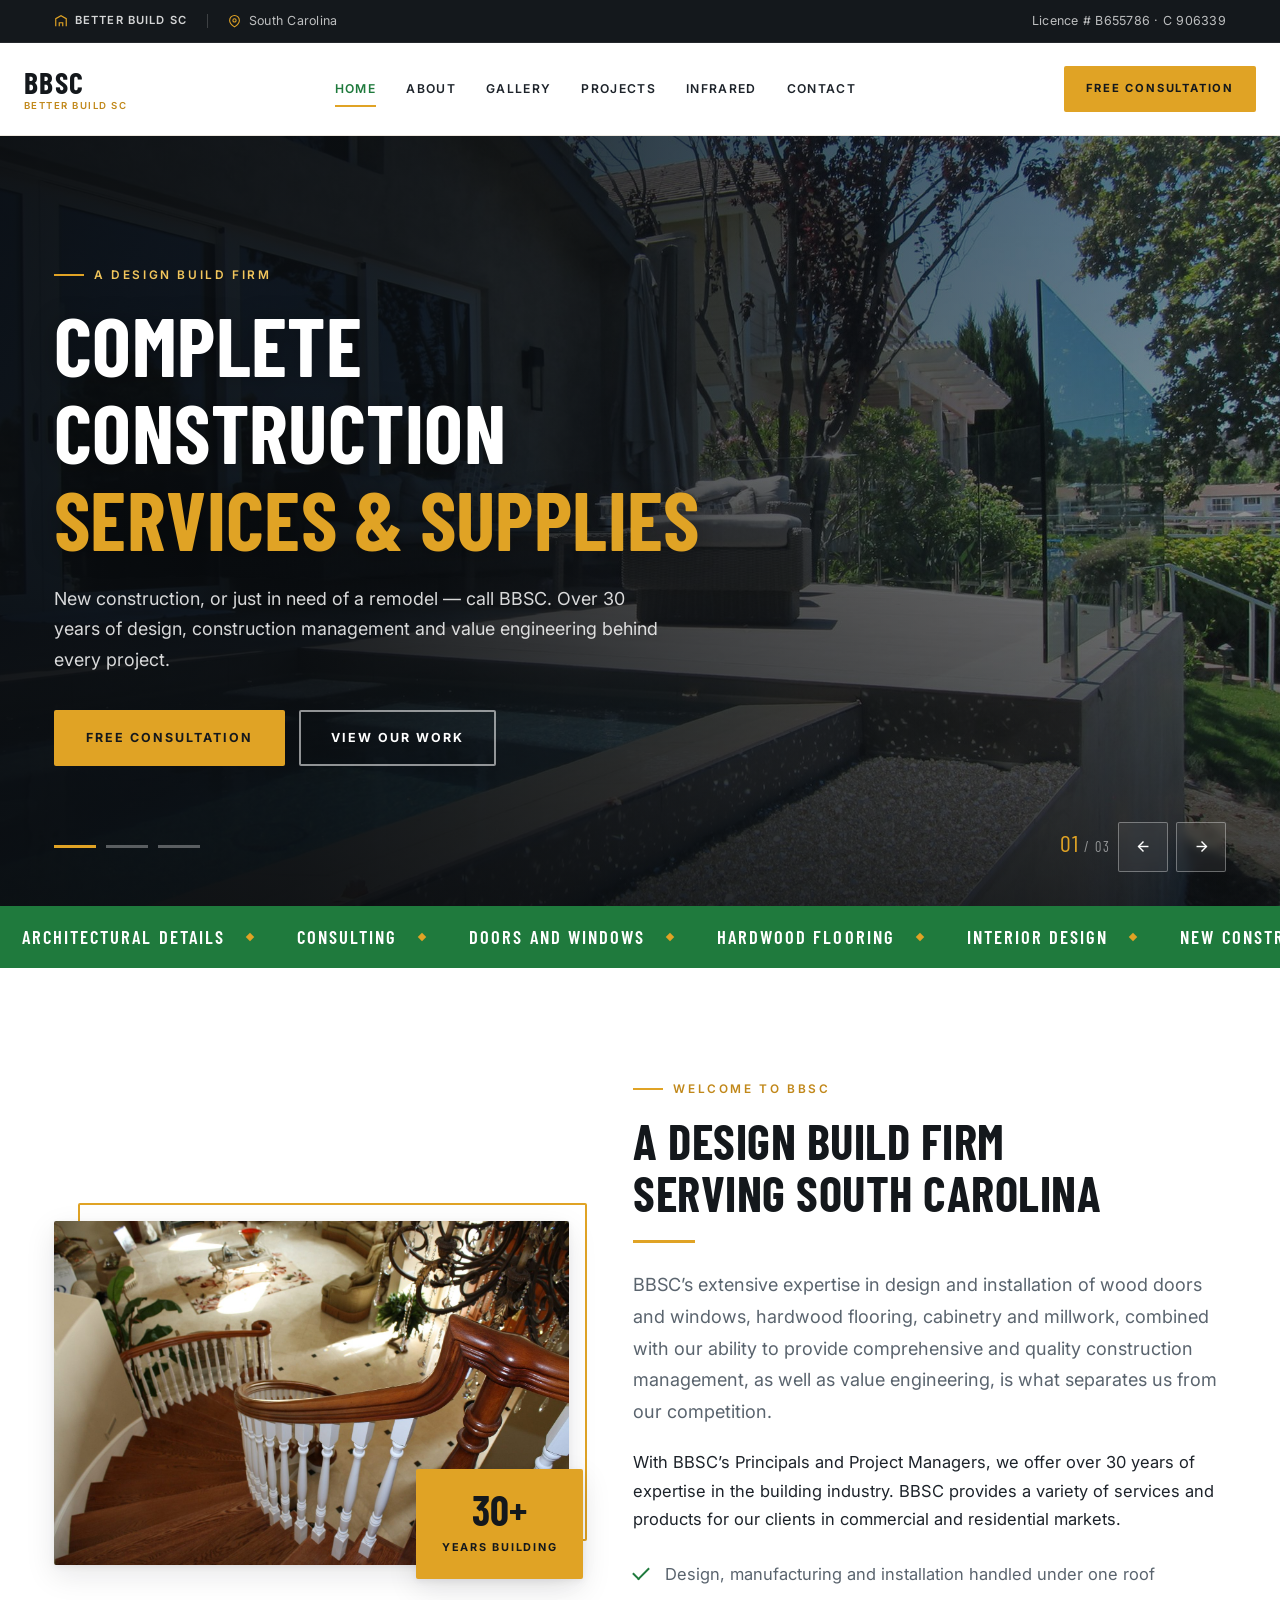
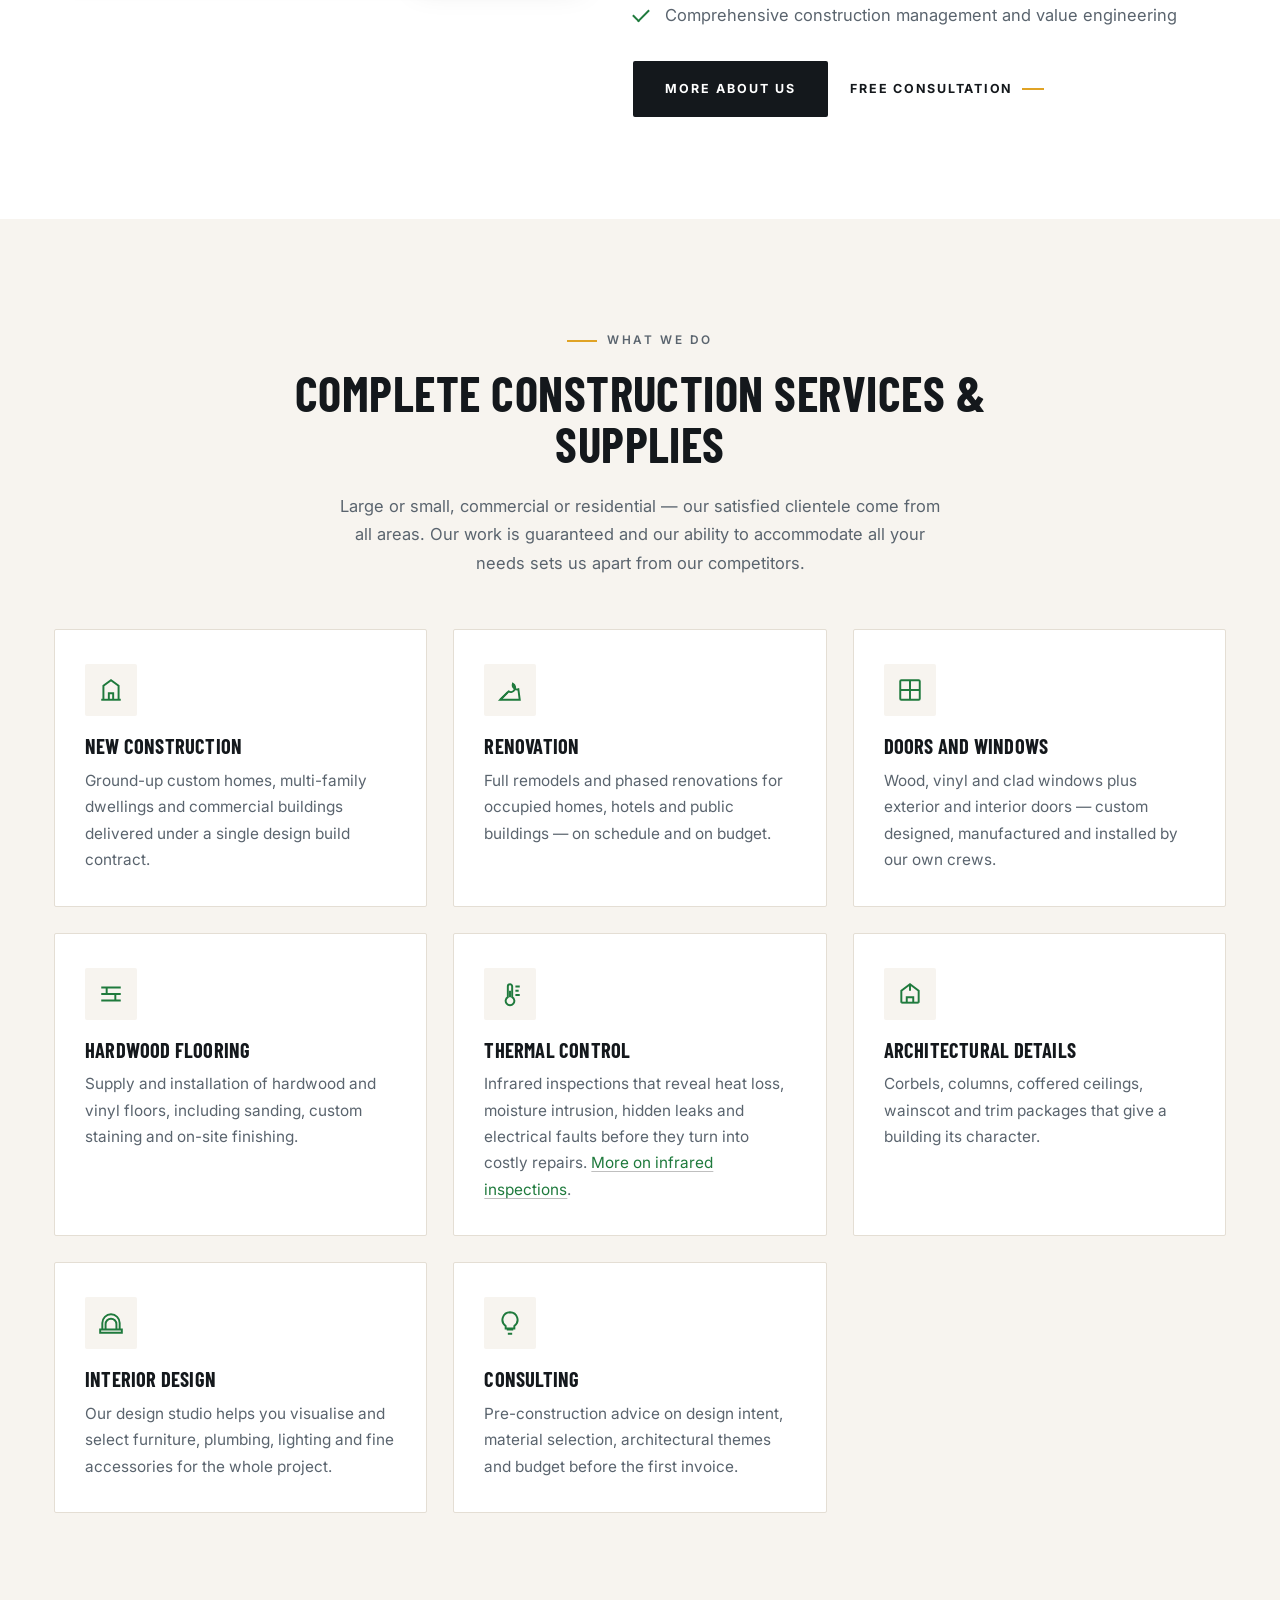
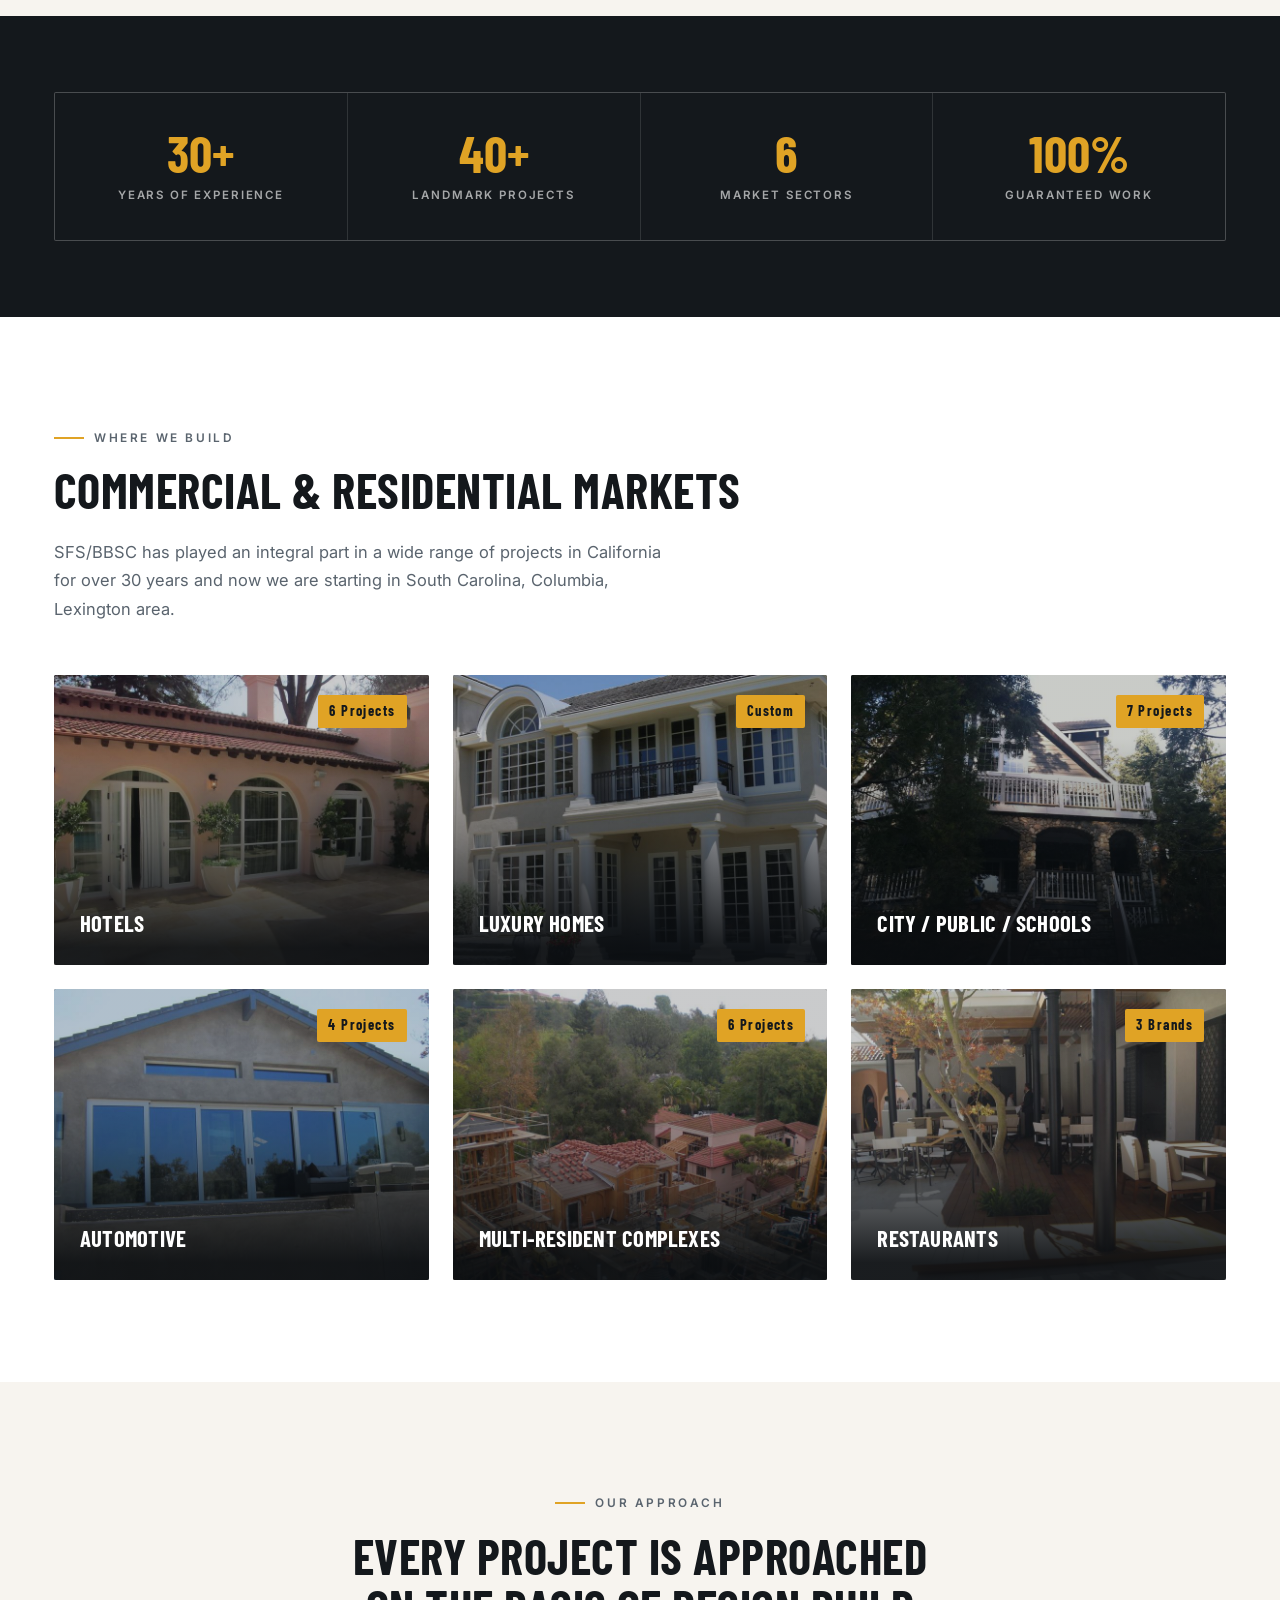
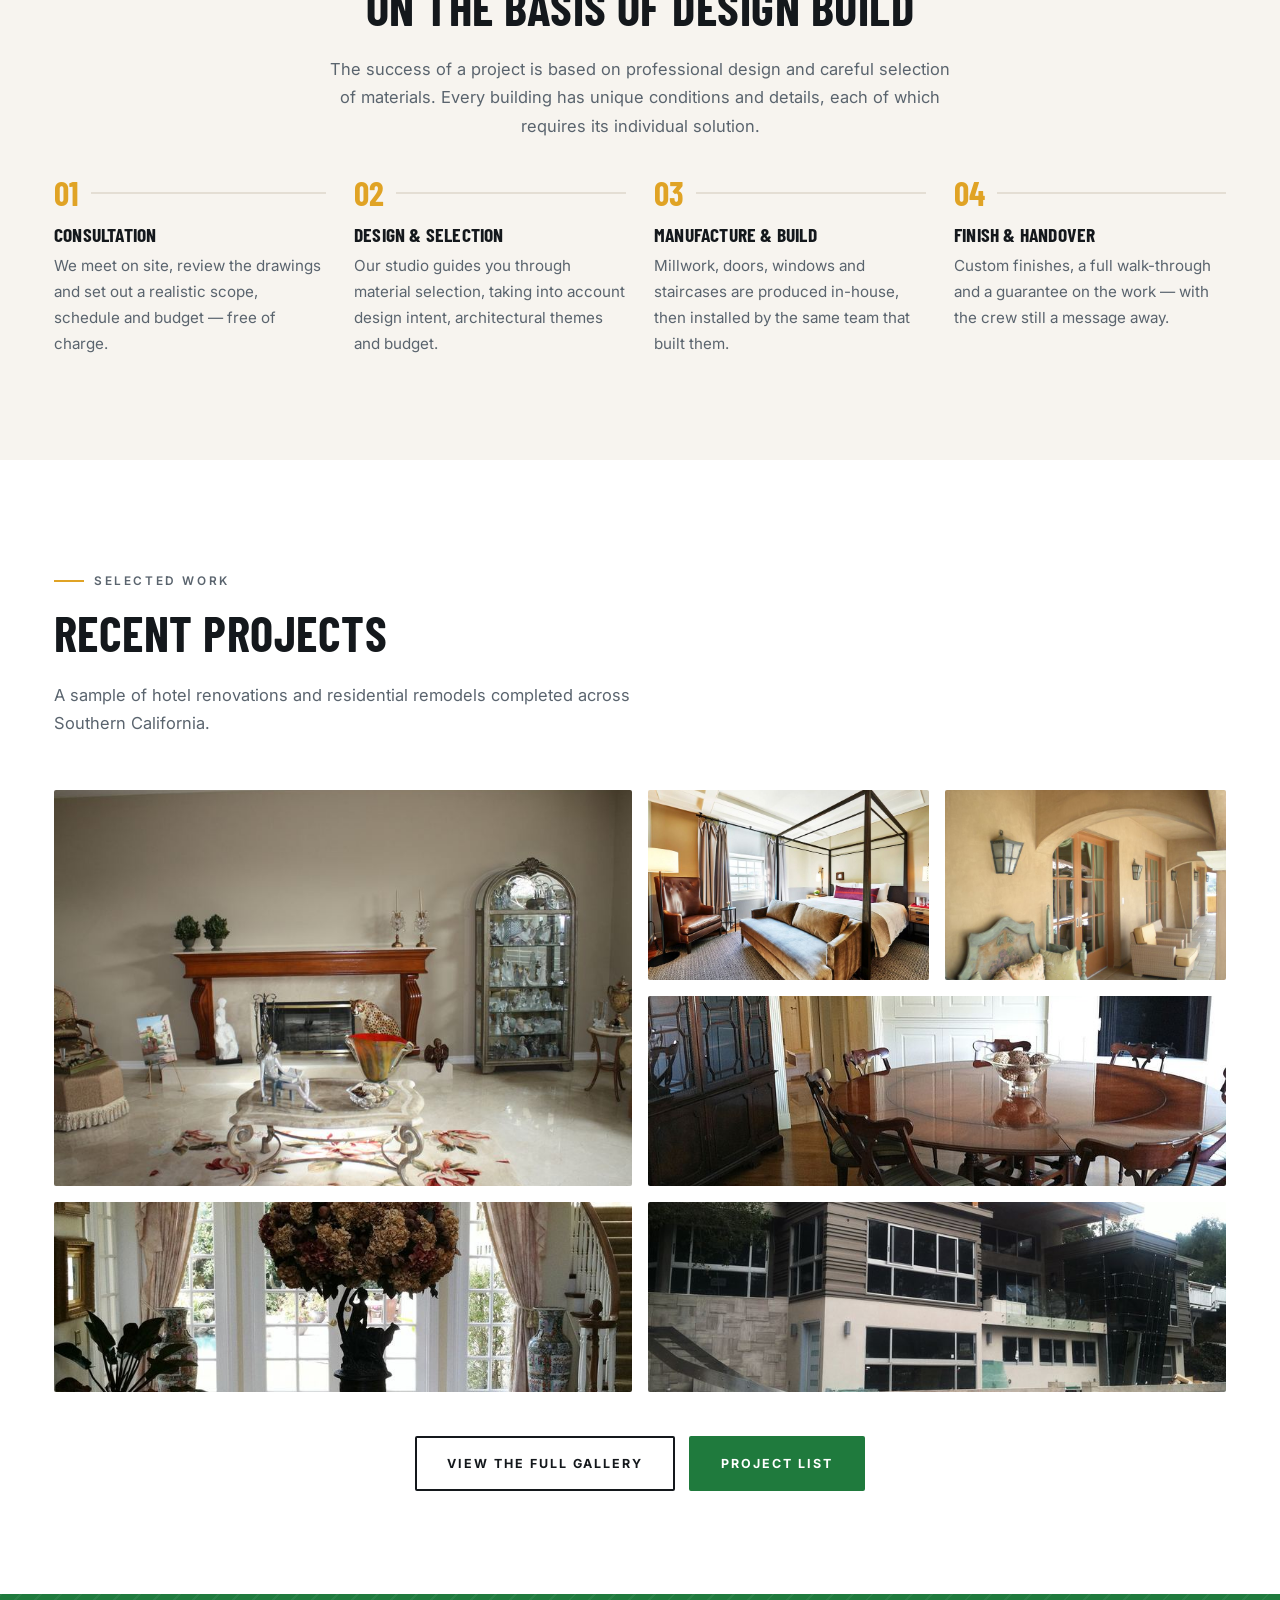
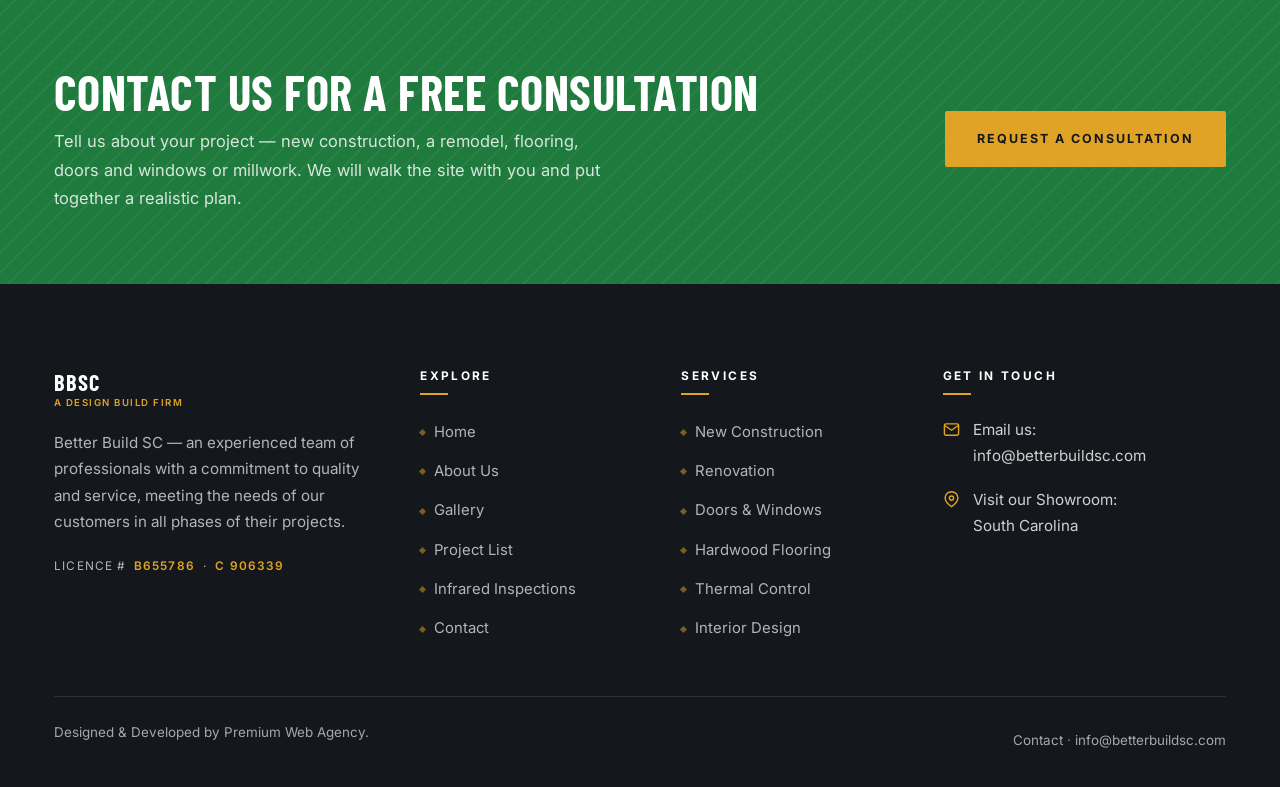
==== commit c5a2c242: "Remove phone number, scope California licence, fix footer service links Phone - Remove every display" ====
--- a/index.html
+++ b/index.html
@@ -31,12 +31,7 @@
       </span>
     </div>
     <div class="topbar-right">
-      <a class="topbar-item" href="tel:+18054988200">
-        <svg viewBox="0 0 24 24" fill="none" stroke="currentColor" stroke-width="2" aria-hidden="true"><path d="M22 16.9v3a2 2 0 0 1-2.2 2 19.8 19.8 0 0 1-8.6-3.1 19.5 19.5 0 0 1-6-6A19.8 19.8 0 0 1 2.1 4.2 2 2 0 0 1 4.1 2h3a2 2 0 0 1 2 1.7c.1 1 .4 1.9.7 2.8a2 2 0 0 1-.5 2.1L8.1 9.9a16 16 0 0 0 6 6l1.3-1.2a2 2 0 0 1 2.1-.5c.9.3 1.8.6 2.8.7a2 2 0 0 1 1.7 2z"/></svg>
-        805-498-8200
-      </a>
-      <span class="topbar-sep"></span>
-      <span class="topbar-item">California Licence # B655786 · C 906339</span>
+      <span class="topbar-item">Licence # B655786 · C 906339</span>
     </div>
   </div>
 </div>
@@ -61,10 +56,6 @@
     </nav>
 
     <div class="header-cta">
-      <a class="header-phone" href="tel:+18054988200">
-        <svg viewBox="0 0 24 24" fill="none" stroke="currentColor" stroke-width="2" aria-hidden="true"><path d="M22 16.9v3a2 2 0 0 1-2.2 2 19.8 19.8 0 0 1-8.6-3.1 19.5 19.5 0 0 1-6-6A19.8 19.8 0 0 1 2.1 4.2 2 2 0 0 1 4.1 2h3a2 2 0 0 1 2 1.7c.1 1 .4 1.9.7 2.8a2 2 0 0 1-.5 2.1L8.1 9.9a16 16 0 0 0 6 6l1.3-1.2a2 2 0 0 1 2.1-.5c.9.3 1.8.6 2.8.7a2 2 0 0 1 1.7 2z"/></svg>
-        805-498-8200
-      </a>
       <a class="btn btn--gold btn--sm" href="contact.html">Free Consultation</a>
       <button class="nav-toggle" type="button" aria-expanded="false" aria-controls="drawer" aria-label="Open menu">
         <span></span><span></span><span></span>
@@ -92,7 +83,6 @@
     <a href="contact.html">Contact</a>
   </nav>
   <div class="drawer-foot">
-    <a href="tel:+18054988200">805-498-8200</a>
     <a href="mailto:info@betterbuildsc.com">info@betterbuildsc.com</a>
     <span>South Carolina</span>
     <a class="btn btn--gold btn--sm" href="contact.html">Free Consultation</a>
@@ -206,7 +196,7 @@
   </section>
 
   <!-- Services =========================================================== -->
-  <section class="section section--sand">
+  <section class="section section--sand" id="services">
     <div class="container">
       <div class="section-head section-head--center" data-reveal>
         <p class="eyebrow eyebrow--center">What We Do</p>
@@ -215,49 +205,49 @@
       </div>
 
       <div class="service-grid">
-        <article class="service-card" data-reveal data-delay="0">
+        <article class="service-card" id="new-construction" data-reveal data-delay="0">
           <div class="service-icon"><svg viewBox="0 0 24 24" fill="none" stroke="currentColor" stroke-width="1.8"><path d="M3 21h18"/><path d="M5 21V8l7-5 7 5v13"/><path d="M10 21v-6h4v6"/></svg></div>
           <h3>New Construction</h3>
           <p>Ground-up custom homes, multi-family dwellings and commercial buildings delivered under a single design build contract.</p>
         </article>
 
-        <article class="service-card" data-reveal data-delay="70">
+        <article class="service-card" id="renovation" data-reveal data-delay="70">
           <div class="service-icon"><svg viewBox="0 0 24 24" fill="none" stroke="currentColor" stroke-width="1.8"><path d="M14.7 6.3a4 4 0 0 0 5 5L21 21H3l7.7-7.7a4 4 0 0 0 4-7z"/><path d="M3 21l7-7"/></svg></div>
           <h3>Renovation</h3>
           <p>Full remodels and phased renovations for occupied homes, hotels and public buildings — on schedule and on budget.</p>
         </article>
 
-        <article class="service-card" data-reveal data-delay="140">
+        <article class="service-card" id="doors-and-windows" data-reveal data-delay="140">
           <div class="service-icon"><svg viewBox="0 0 24 24" fill="none" stroke="currentColor" stroke-width="1.8"><rect x="3" y="3" width="18" height="18" rx="1"/><path d="M12 3v18M3 12h18"/></svg></div>
           <h3>Doors and Windows</h3>
           <p>Wood, vinyl and clad windows plus exterior and interior doors — custom designed, manufactured and installed by our own crews.</p>
         </article>
 
-        <article class="service-card" data-reveal data-delay="0">
+        <article class="service-card" id="hardwood-flooring" data-reveal data-delay="0">
           <div class="service-icon"><svg viewBox="0 0 24 24" fill="none" stroke="currentColor" stroke-width="1.8"><path d="M3 6h18M3 12h18M3 18h18"/><path d="M8 6v6M16 12v6"/></svg></div>
           <h3>Hardwood Flooring</h3>
           <p>Supply and installation of hardwood and vinyl floors, including sanding, custom staining and on-site finishing.</p>
         </article>
 
-        <article class="service-card" data-reveal data-delay="70">
+        <article class="service-card" id="thermal-control" data-reveal data-delay="70">
           <div class="service-icon"><svg viewBox="0 0 24 24" fill="none" stroke="currentColor" stroke-width="1.8"><path d="M14 14.9V5a2 2 0 0 0-4 0v9.9a4 4 0 1 0 4 0z"/><path d="M12 9v6"/><path d="M17 5h4M17 9h3M17 13h4"/></svg></div>
           <h3>Thermal Control</h3>
           <p>Infrared inspections that reveal heat loss, moisture intrusion, hidden leaks and electrical faults before they turn into costly repairs. <a href="infrared-home-inspections.html">More on infrared inspections</a>.</p>
         </article>
 
-        <article class="service-card" data-reveal data-delay="140">
+        <article class="service-card" id="architectural-details" data-reveal data-delay="140">
           <div class="service-icon"><svg viewBox="0 0 24 24" fill="none" stroke="currentColor" stroke-width="1.8"><path d="M4 20h16"/><path d="M4 20V9l8-6 8 6v11"/><path d="M9 20v-5h6v5"/><path d="M12 3v6"/></svg></div>
           <h3>Architectural Details</h3>
           <p>Corbels, columns, coffered ceilings, wainscot and trim packages that give a building its character.</p>
         </article>
 
-        <article class="service-card" data-reveal data-delay="0">
+        <article class="service-card" id="interior-design" data-reveal data-delay="0">
           <div class="service-icon"><svg viewBox="0 0 24 24" fill="none" stroke="currentColor" stroke-width="1.8"><path d="M4 18v-6a8 8 0 0 1 16 0v6"/><path d="M2 18h20v3H2z"/><path d="M7 18v-5a5 5 0 0 1 10 0v5"/></svg></div>
           <h3>Interior Design</h3>
           <p>Our design studio helps you visualise and select furniture, plumbing, lighting and fine accessories for the whole project.</p>
         </article>
 
-        <article class="service-card" data-reveal data-delay="70">
+        <article class="service-card" id="consulting" data-reveal data-delay="70">
           <div class="service-icon"><svg viewBox="0 0 24 24" fill="none" stroke="currentColor" stroke-width="1.8"><path d="M9 18h6"/><path d="M10 22h4"/><path d="M12 2a7 7 0 0 0-4 12.7V17h8v-2.3A7 7 0 0 0 12 2z"/></svg></div>
           <h3>Consulting</h3>
           <p>Pre-construction advice on design intent, material selection, architectural themes and budget before the first invoice.</p>
@@ -369,7 +359,7 @@
         </div>
         <div class="step" data-reveal data-delay="210">
           <h3>Finish &amp; Handover</h3>
-          <p>Custom finishes, a full walk-through and a guarantee on the work — with the crew still a phone call away.</p>
+          <p>Custom finishes, a full walk-through and a guarantee on the work — with the crew still a message away.</p>
         </div>
       </div>
     </div>
@@ -427,7 +417,6 @@
       </div>
       <div class="btn-row">
         <a class="btn btn--gold" href="contact.html">Request a Consultation</a>
-        <a class="btn btn--ghost" href="tel:+18054988200">805-498-8200</a>
       </div>
     </div>
   </section>
@@ -447,7 +436,7 @@
           </span>
         </div>
         <p>Better Build SC — an experienced team of professionals with a commitment to quality and service, meeting the needs of our customers in all phases of their projects.</p>
-        <p class="licence-tag">California Licence # <b>B655786</b> · <b>C 906339</b></p>
+        <p class="licence-tag">Licence # <b>B655786</b> · <b>C 906339</b></p>
       </div>
 
       <div>
@@ -465,12 +454,12 @@
       <div>
         <h4>Services</h4>
         <ul class="footer-links">
-          <li><a href="index.html#main">New Construction</a></li>
-          <li><a href="index.html#main">Renovation</a></li>
-          <li><a href="index.html#main">Doors &amp; Windows</a></li>
-          <li><a href="index.html#main">Hardwood Flooring</a></li>
+          <li><a href="index.html#new-construction">New Construction</a></li>
+          <li><a href="index.html#renovation">Renovation</a></li>
+          <li><a href="index.html#doors-and-windows">Doors &amp; Windows</a></li>
+          <li><a href="index.html#hardwood-flooring">Hardwood Flooring</a></li>
           <li><a href="infrared-home-inspections.html">Thermal Control</a></li>
-          <li><a href="index.html#main">Interior Design</a></li>
+          <li><a href="index.html#interior-design">Interior Design</a></li>
         </ul>
       </div>
 
@@ -478,10 +467,6 @@
         <h4>Get in Touch</h4>
         <div class="footer-contact">
           <div>
-            <svg viewBox="0 0 24 24" fill="none" stroke="currentColor" stroke-width="2" aria-hidden="true"><path d="M22 16.9v3a2 2 0 0 1-2.2 2 19.8 19.8 0 0 1-8.6-3.1 19.5 19.5 0 0 1-6-6A19.8 19.8 0 0 1 2.1 4.2 2 2 0 0 1 4.1 2h3a2 2 0 0 1 2 1.7c.1 1 .4 1.9.7 2.8a2 2 0 0 1-.5 2.1L8.1 9.9a16 16 0 0 0 6 6l1.3-1.2a2 2 0 0 1 2.1-.5c.9.3 1.8.6 2.8.7a2 2 0 0 1 1.7 2z"/></svg>
-            <span>Call us:<br><strong><a href="tel:+18054988200">805-498-8200</a></strong></span>
-          </div>
-          <div>
             <svg viewBox="0 0 24 24" fill="none" stroke="currentColor" stroke-width="2" aria-hidden="true"><rect x="2" y="4" width="20" height="16" rx="2"/><path d="m22 6-10 7L2 6"/></svg>
             <span>Email us:<br><a href="mailto:info@betterbuildsc.com">info@betterbuildsc.com</a></span>
           </div>
@@ -496,7 +481,7 @@
 
     <div class="footer-bottom">
       <p><a href="https://premiumwebagency.com/">Designed & Developed by Premium Web Agency.</a></p>
-      <p><a href="contact.html">Contact</a> · <a href="tel:+18054988200">805-498-8200</a> · <a href="mailto:info@betterbuildsc.com">info@betterbuildsc.com</a></p>
+      <p><a href="contact.html">Contact</a> · <a href="mailto:info@betterbuildsc.com">info@betterbuildsc.com</a></p>
     </div>
   </div>
 </footer>
--- a/css/style.css
+++ b/css/style.css
@@ -448,20 +448,6 @@
 
 .header-cta { display: flex; align-items: center; gap: 14px; flex: none; }
 
-.header-phone {
-  display: inline-flex;
-  align-items: center;
-  gap: 9px;
-  font-family: var(--display);
-  font-size: 1.32rem;
-  font-weight: 700;
-  color: var(--ink);
-  letter-spacing: .01em;
-}
-
-.header-phone svg { width: 17px; height: 17px; color: var(--gold); }
-.header-phone:hover { color: var(--green); }
-
 .nav-toggle {
   display: none;
   width: 46px;
@@ -1062,6 +1048,13 @@
 
 .service-card:hover::before { transform: scaleY(1); }
 
+.service-card:target {
+  border-color: transparent;
+  box-shadow: var(--shadow-md);
+}
+
+.service-card:target::before { transform: scaleY(1); }
+
 .service-card p a {
   text-decoration: underline;
   text-underline-offset: 3px;
@@ -2018,10 +2011,6 @@
 
 .js [data-reveal].is-in { opacity: 1; transform: none; }
 
-@media (max-width: 1240px) {
-  .header-phone { display: none; }
-}
-
 @media (max-width: 1080px) {
   .footer-grid { grid-template-columns: 1fr 1fr; }
   .service-grid,
@@ -2030,7 +2019,6 @@
   .gal-grid { grid-template-columns: repeat(2, 1fr); }
   .steps { grid-template-columns: repeat(2, 1fr); }
   .detect-grid { grid-template-columns: repeat(2, 1fr); }
-  .header-phone { display: none; }
 }
 
 @media (max-width: 960px) {
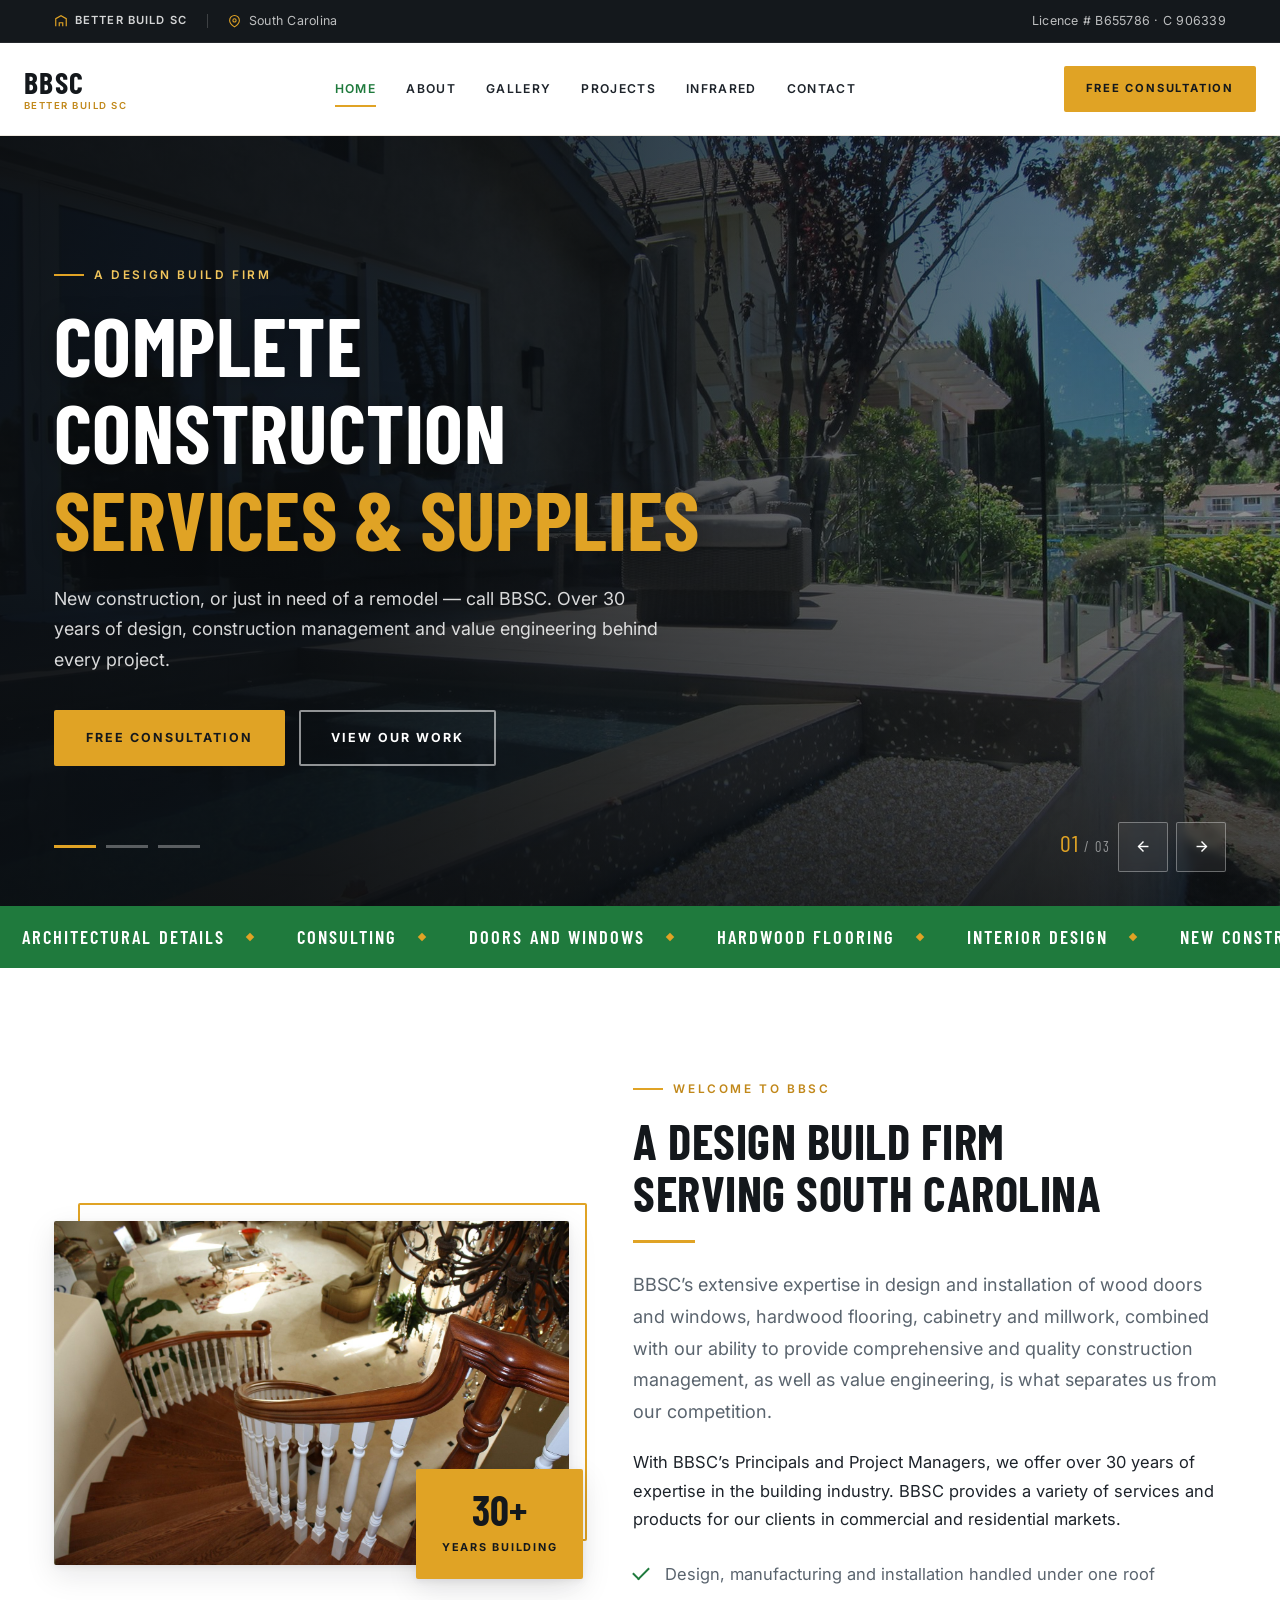
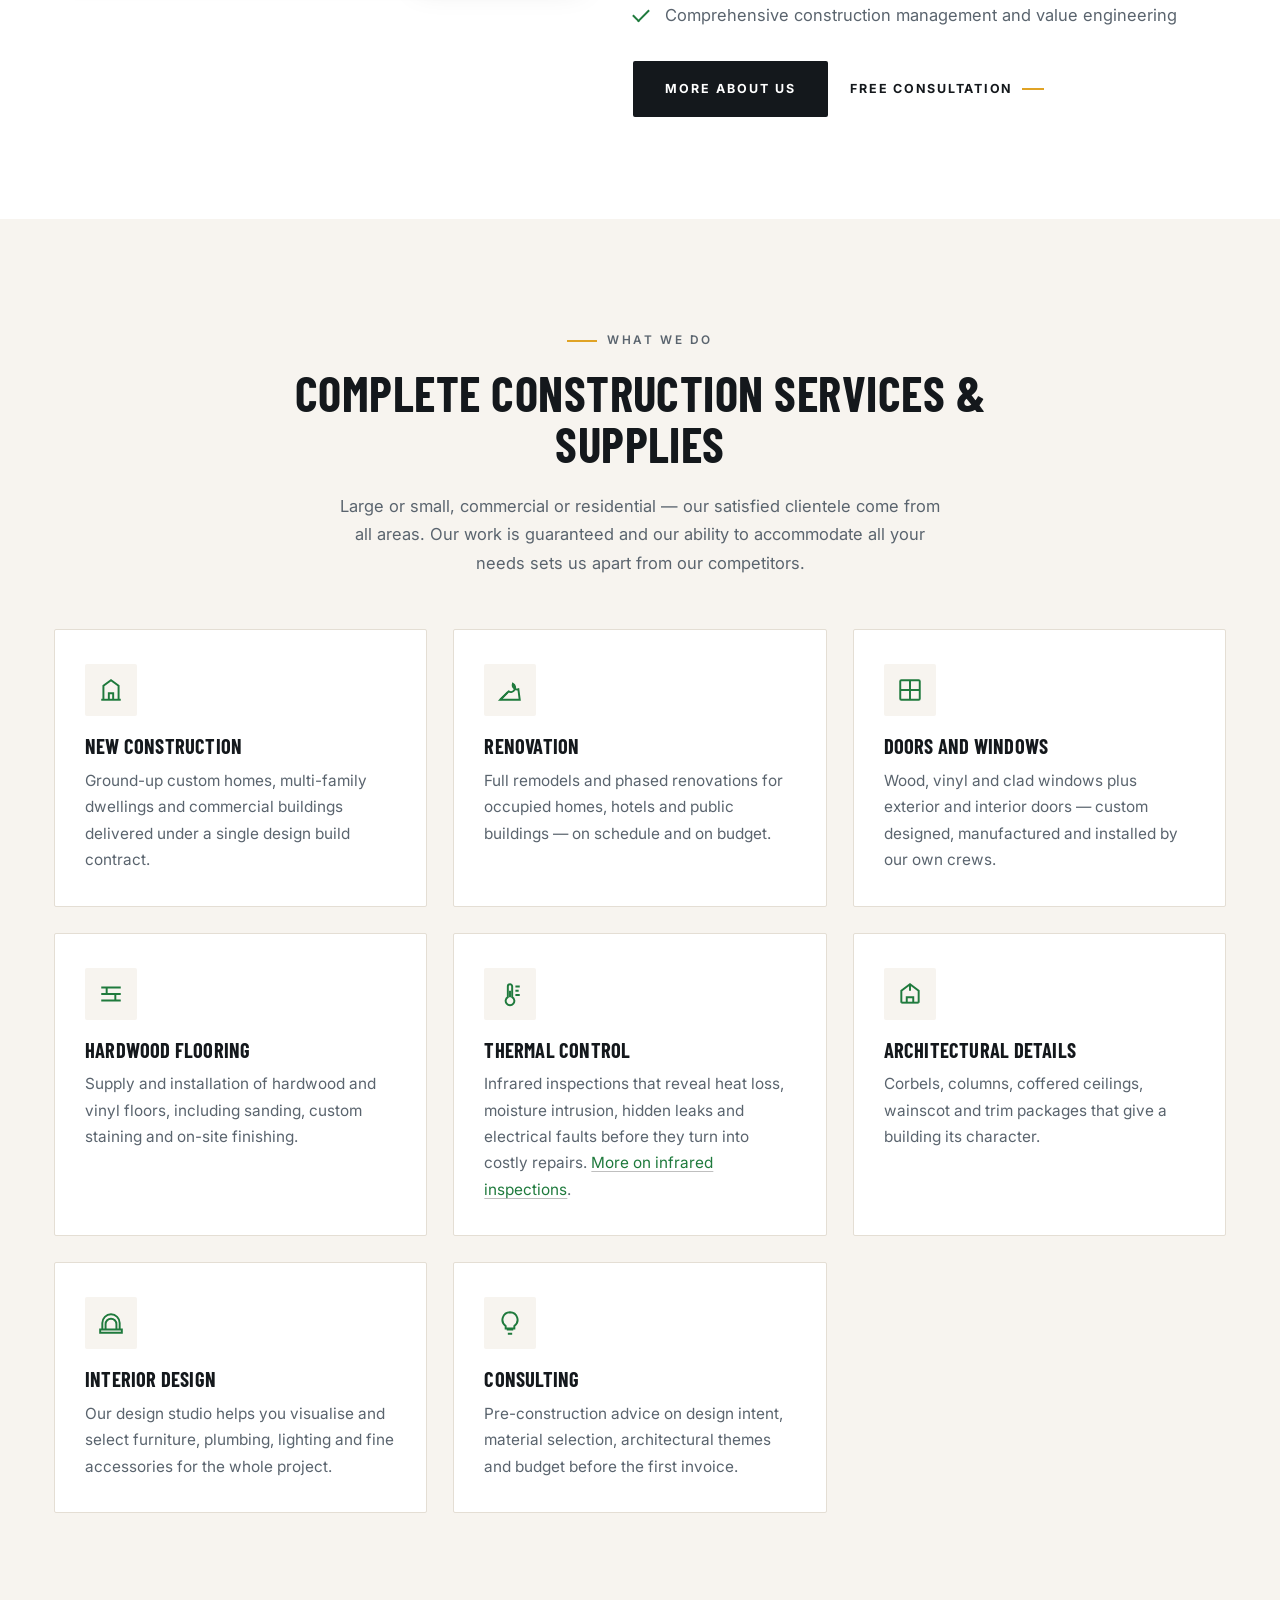
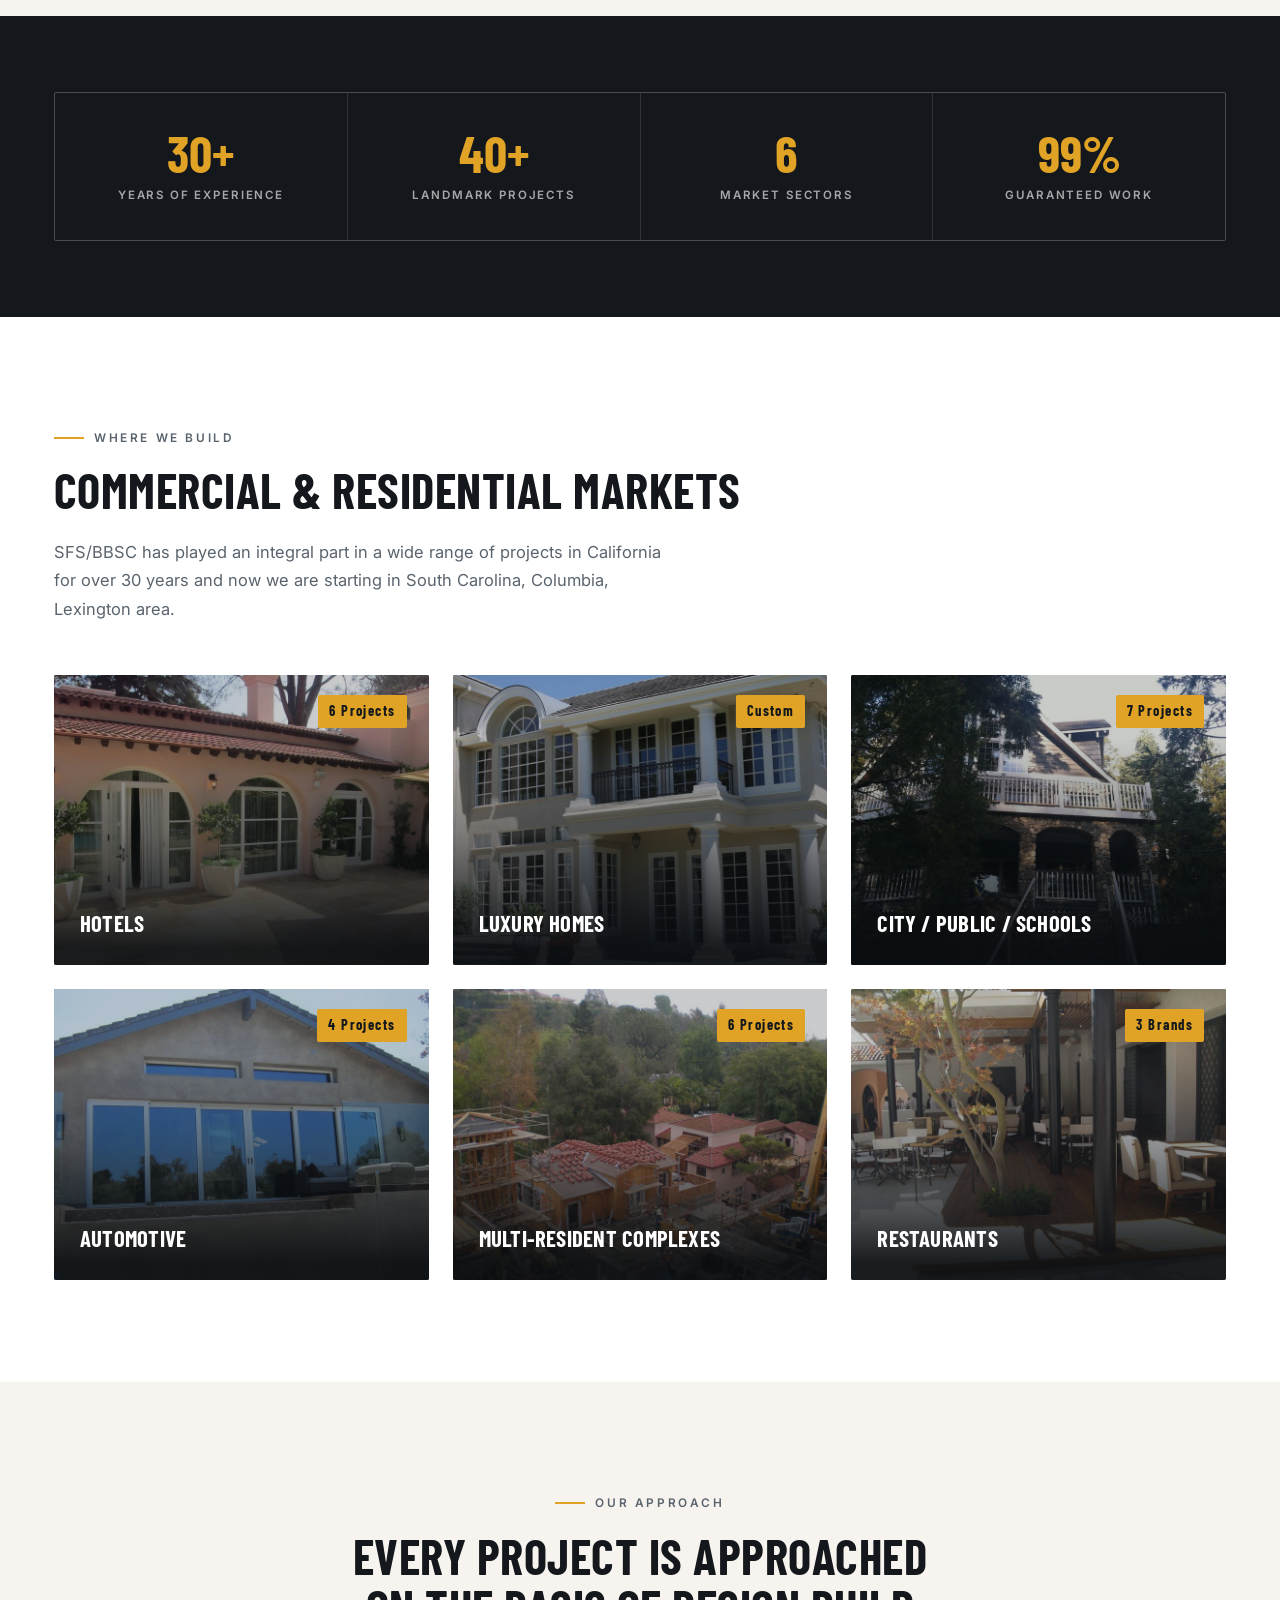
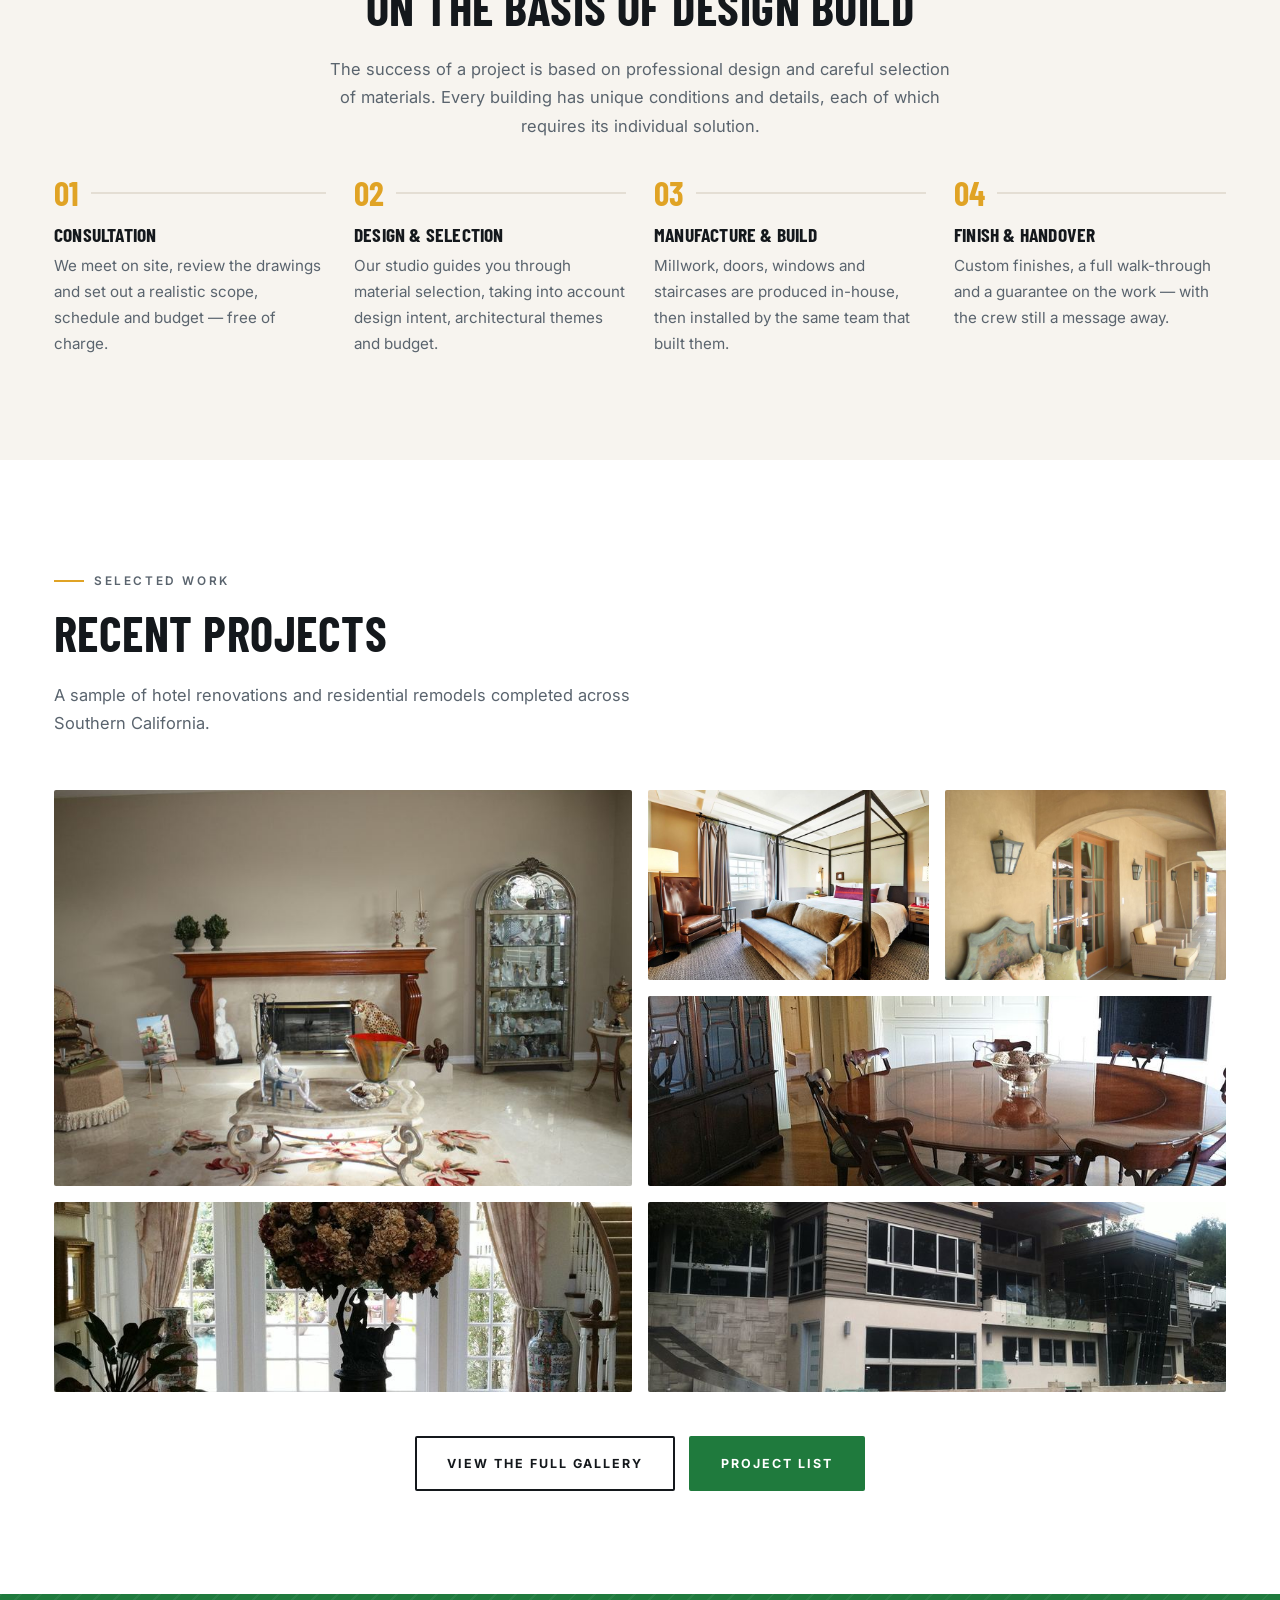
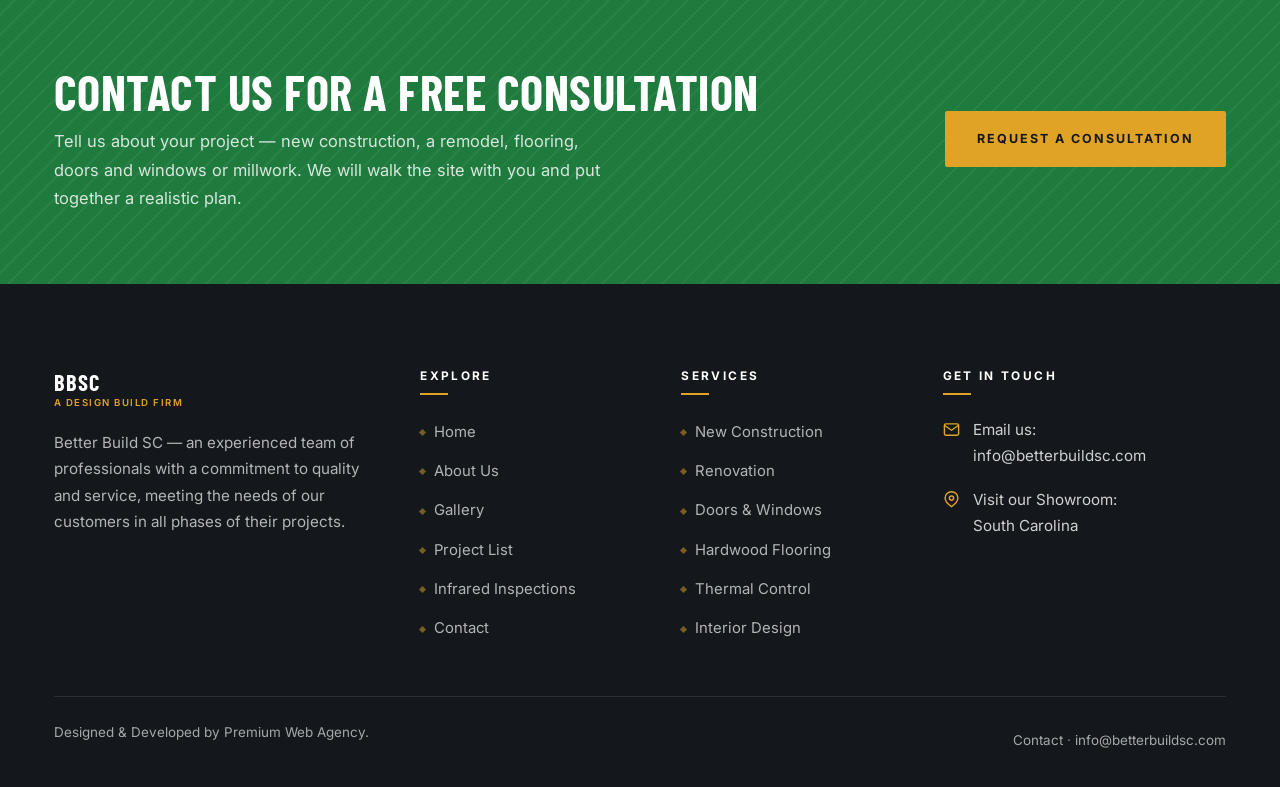
==== commit afef0e03: "Remove the licence line from the footer Drop the "Licence # B655786 · C 906339" paragraph from the f" ====
--- a/index.html
+++ b/index.html
@@ -436,7 +436,6 @@
           </span>
         </div>
         <p>Better Build SC — an experienced team of professionals with a commitment to quality and service, meeting the needs of our customers in all phases of their projects.</p>
-        <p class="licence-tag">Licence # <b>B655786</b> · <b>C 906339</b></p>
       </div>
 
       <div>
--- a/css/style.css
+++ b/css/style.css
@@ -1957,17 +1957,6 @@
 
 .footer-bottom a { color: rgba(255, 255, 255, .62); }
 .footer-bottom a:hover { color: var(--gold-lt); }
-
-.licence-tag {
-  display: inline-flex;
-  align-items: center;
-  gap: 8px;
-  letter-spacing: .1em;
-  text-transform: uppercase;
-  font-size: .74rem;
-}
-
-.licence-tag b { color: var(--gold); font-weight: 600; }
 
 /* Back to top */
 .to-top {
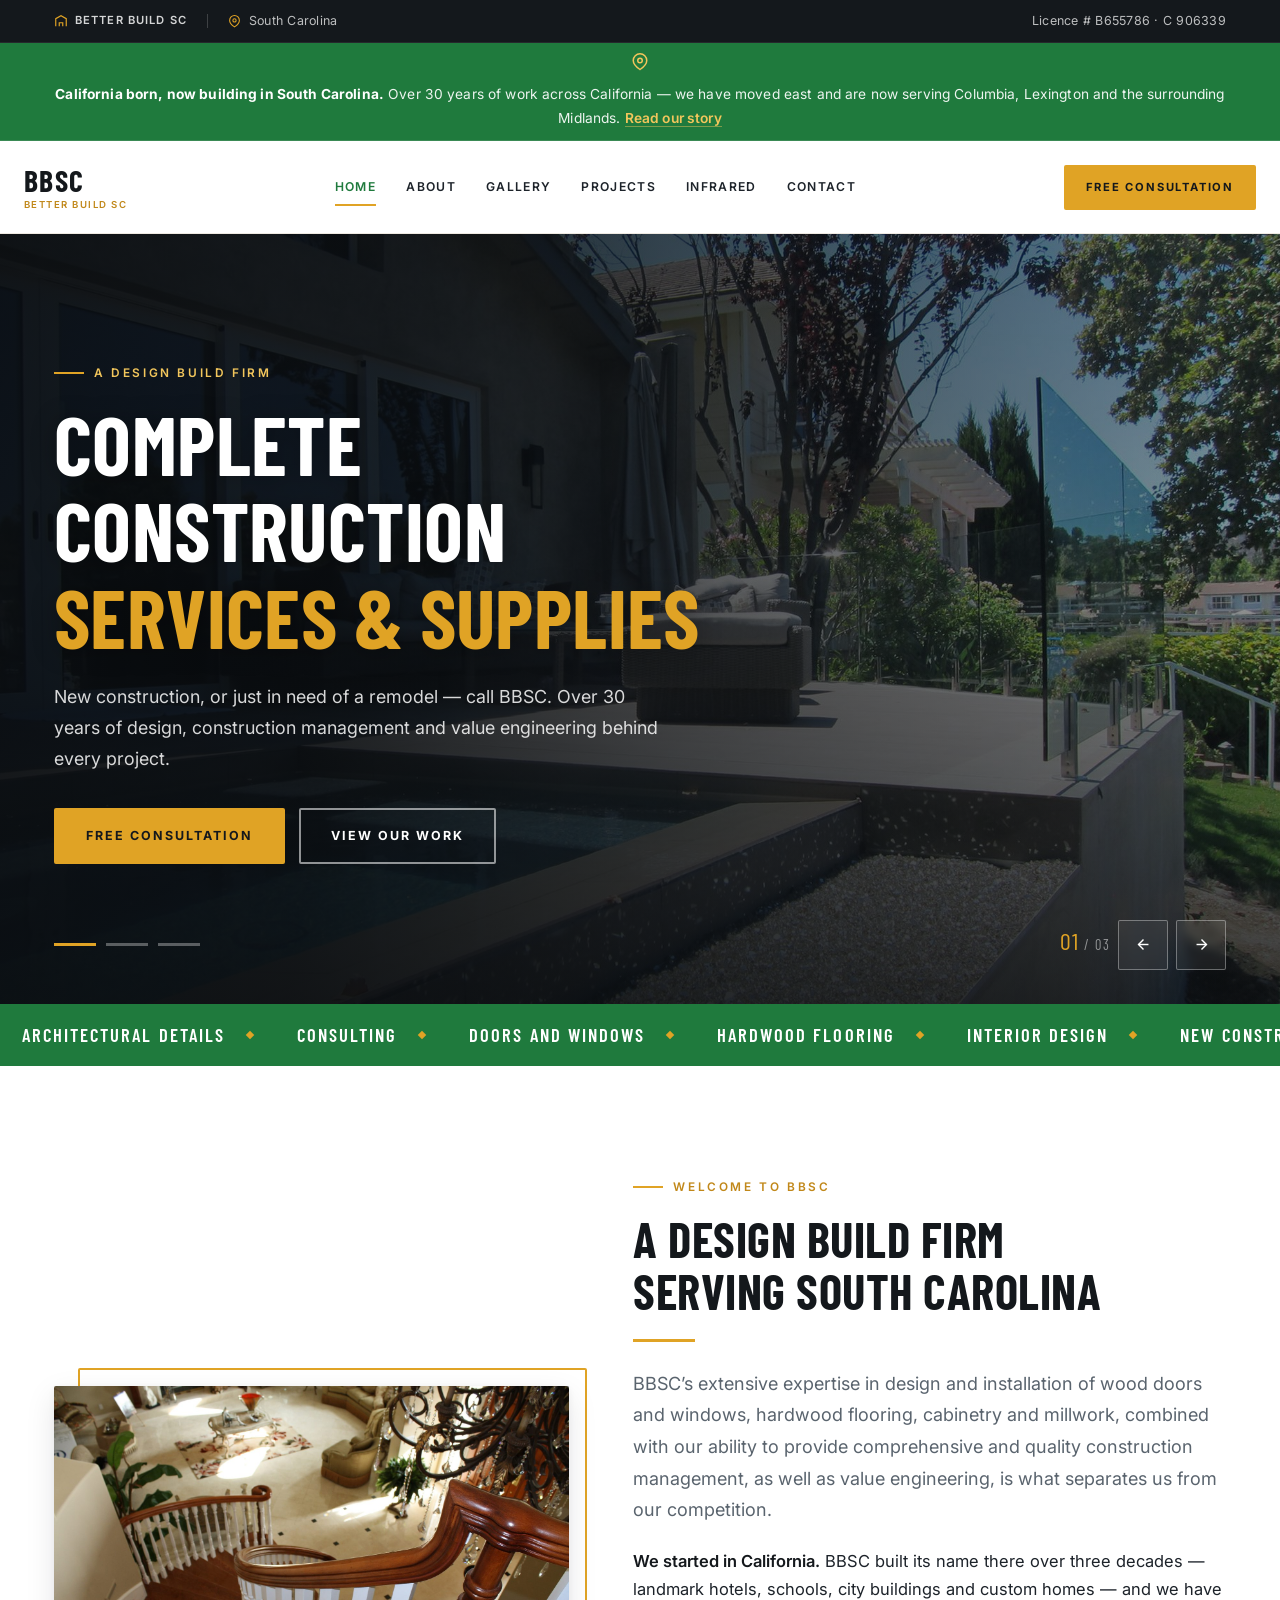
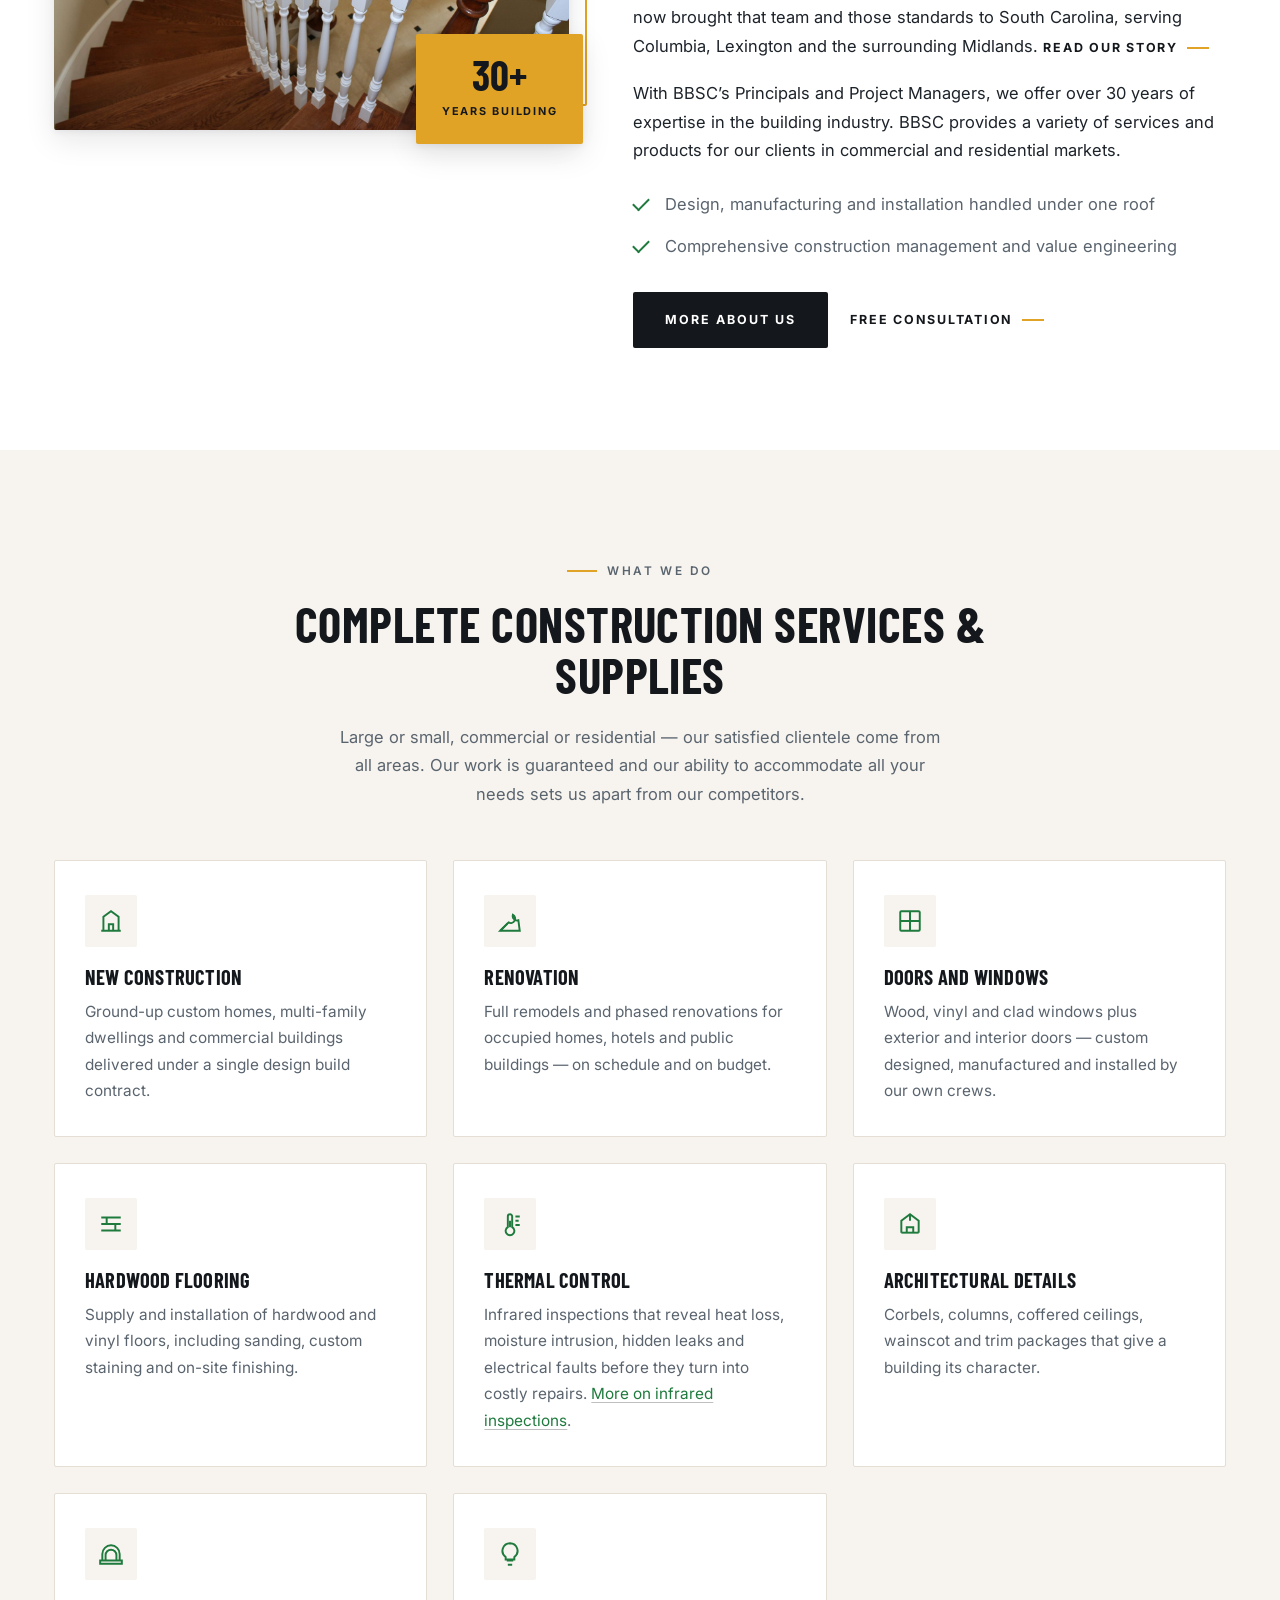
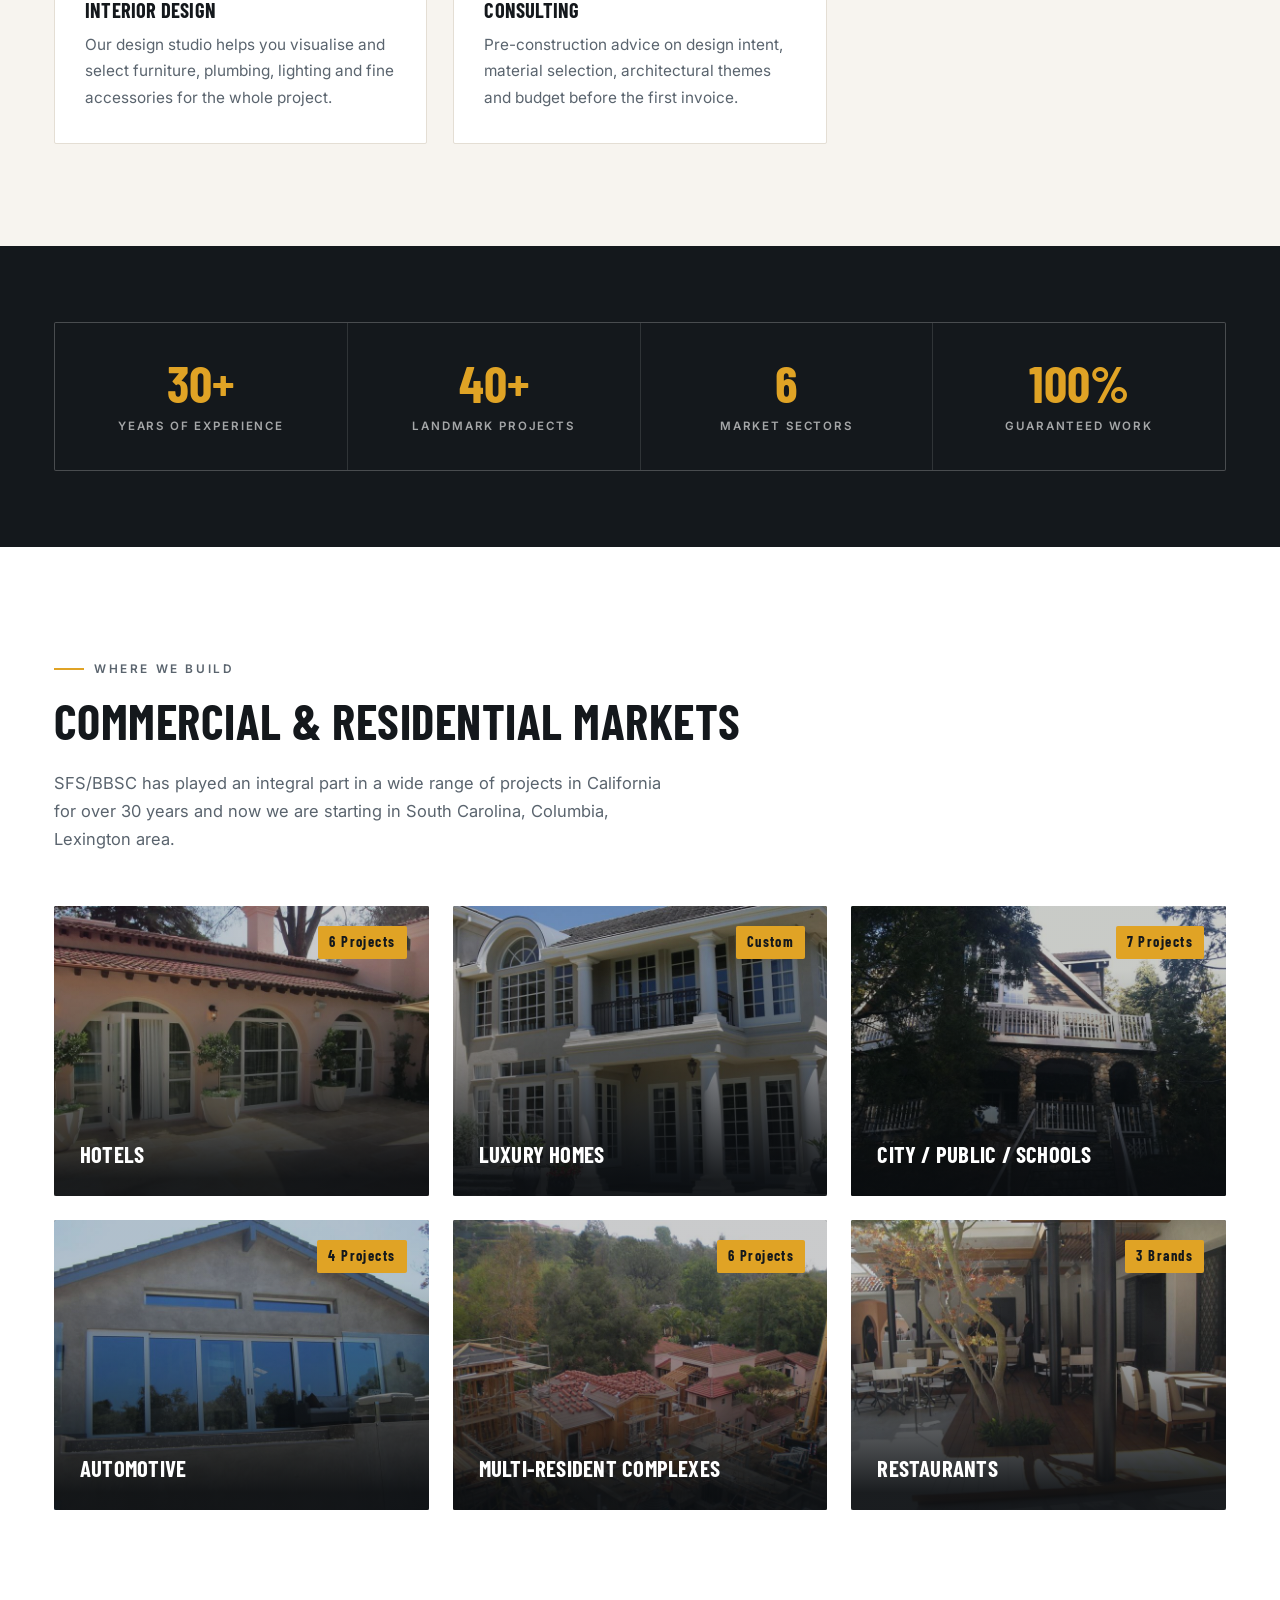
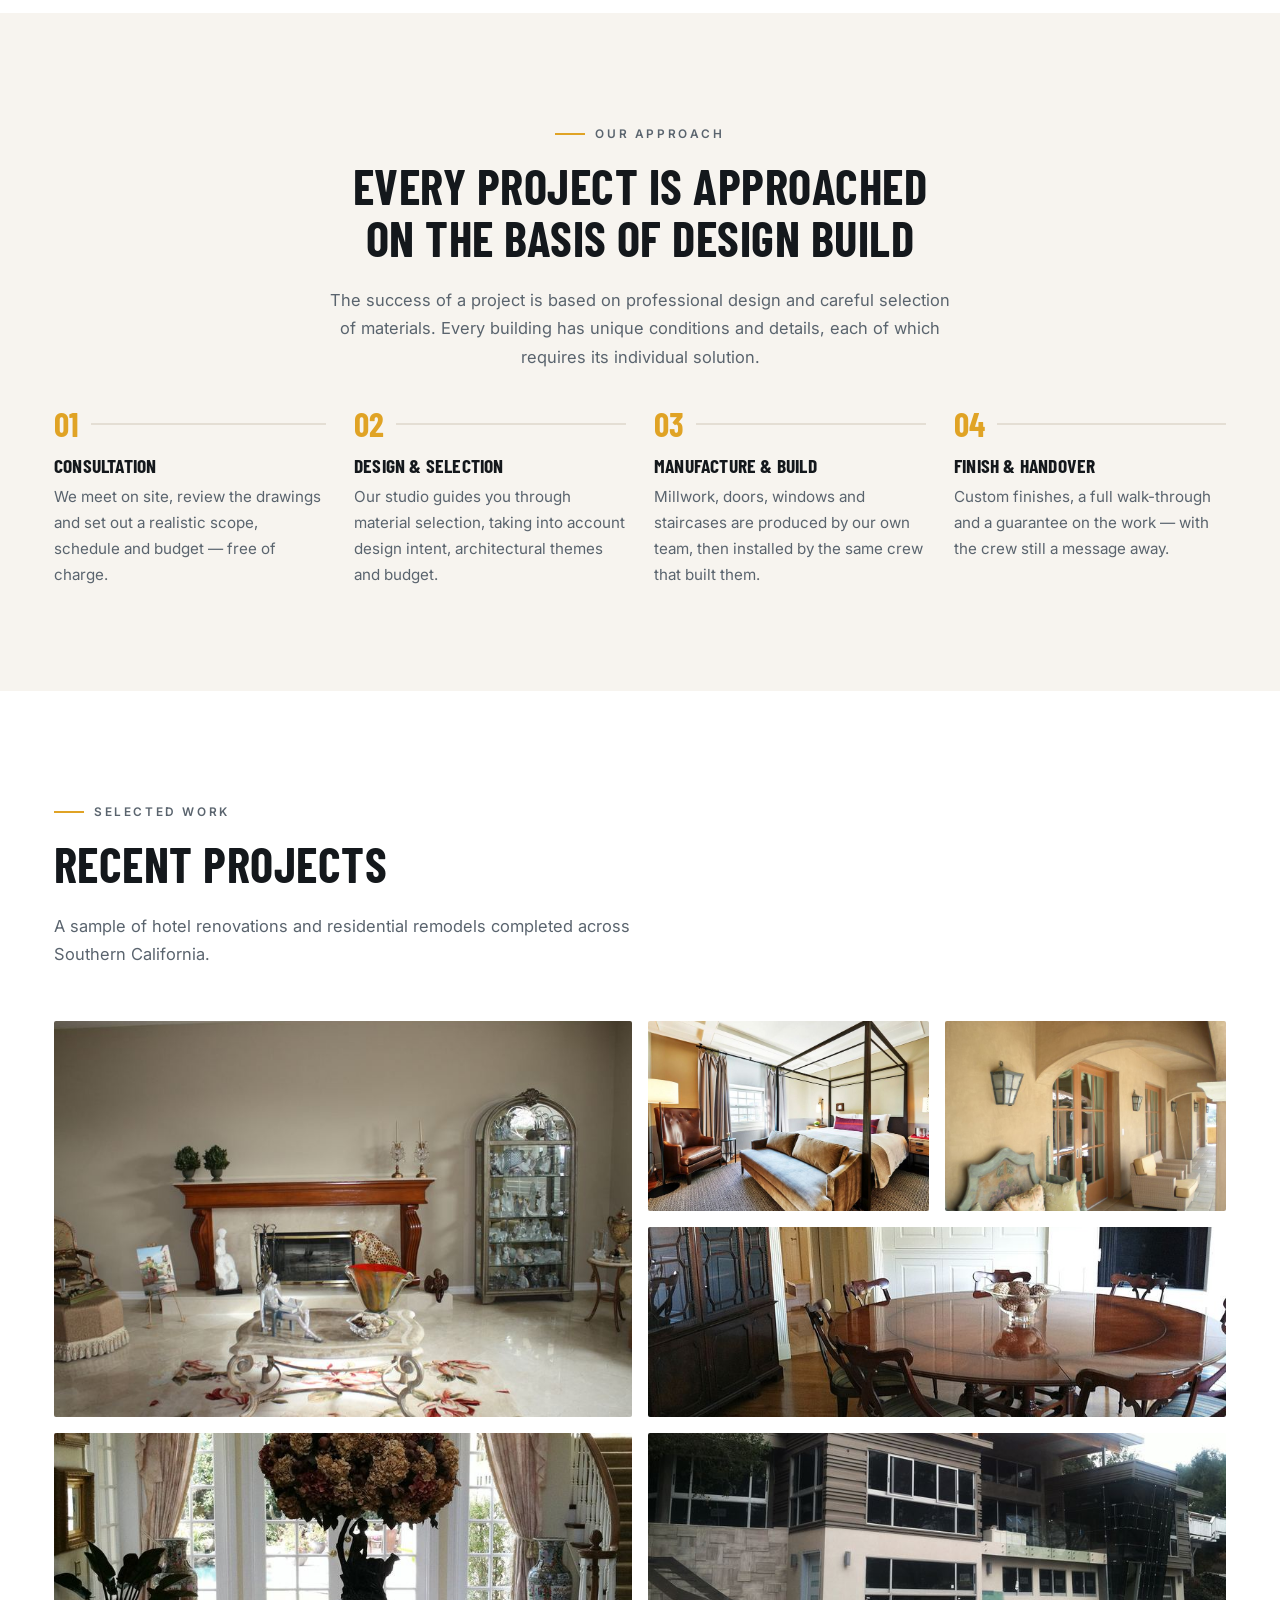
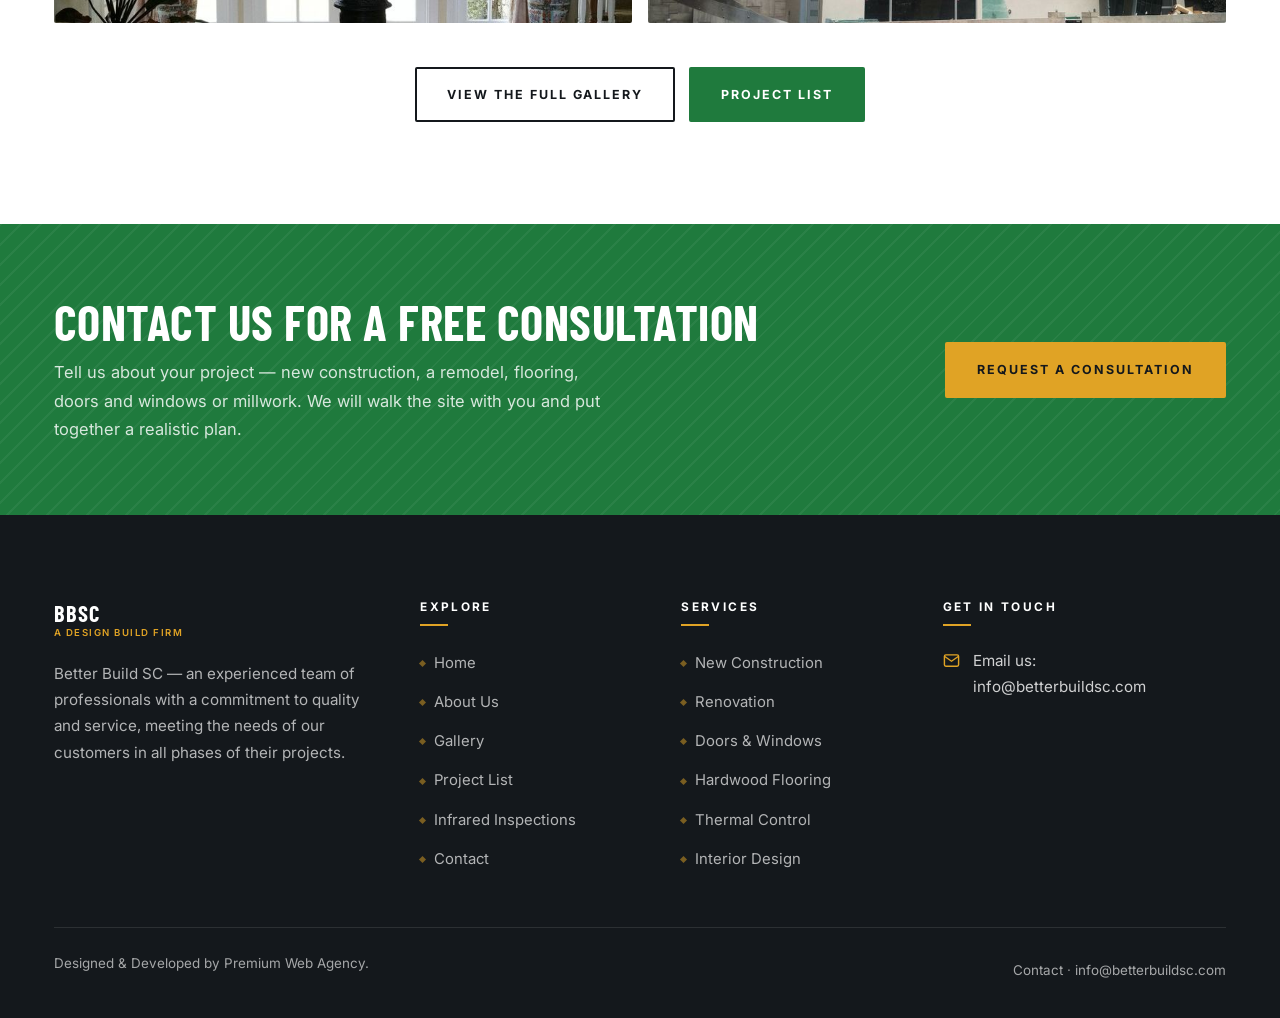
==== commit 1514dece: "Add California-to-South Carolina story, remove showroom references Add a site-wide relocation notice" ====
--- a/index.html
+++ b/index.html
@@ -36,6 +36,14 @@
   </div>
 </div>
 
+<!-- Relocation notice ==================================================== -->
+<div class="relocate">
+  <div class="container">
+    <svg viewBox="0 0 24 24" fill="none" stroke="currentColor" stroke-width="2" aria-hidden="true"><path d="M21 10c0 6-9 12-9 12s-9-6-9-12a9 9 0 0 1 18 0z"/><circle cx="12" cy="10" r="3"/></svg>
+    <p><b>California born, now building in South Carolina.</b> Over 30 years of work across California &mdash; we have moved east and are now serving Columbia, Lexington and the surrounding Midlands. <a href="about.html#our-move">Read our story</a></p>
+  </div>
+</div>
+
 <!-- Header =============================================================== -->
 <header class="site-header">
   <div class="container header-inner">
@@ -125,9 +133,9 @@
         <div class="hero-panel">
           <p class="eyebrow">Hardwood Collections</p>
           <h1>Hardwood Flooring <em>&amp; Interior Design</em></h1>
-          <p class="hero-text">A full showroom of hardwood and vinyl floors, hardware, mouldings, furniture, plumbing, lighting and fine accessories in Newbury Park.</p>
+          <p class="hero-text">Hardwood and vinyl floors, hardware, mouldings, furniture, plumbing, lighting and fine accessories &mdash; supplied and installed across South Carolina.</p>
           <div class="btn-row">
-            <a class="btn btn--gold" href="contact.html">Visit Us</a>
+            <a class="btn btn--gold" href="contact.html">Get in Touch</a>
           </div>
         </div>
       </div>
@@ -182,6 +190,7 @@
         <h2>A Design Build Firm<br>Serving South Carolina</h2>
         <div class="rule"></div>
         <p class="lede">BBSC’s extensive expertise in design and installation of wood doors and windows, hardwood flooring, cabinetry and millwork, combined with our ability to provide comprehensive and quality construction management, as well as value engineering, is what separates us from our competition.</p>
+        <p><strong>We started in California.</strong> BBSC built its name there over three decades &mdash; landmark hotels, schools, city buildings and custom homes &mdash; and we have now brought that team and those standards to South Carolina, serving Columbia, Lexington and the surrounding Midlands. <a class="link-arrow" href="about.html#our-move">Read our story</a></p>
         <p>With BBSC’s Principals and Project Managers, we offer over 30 years of expertise in the building industry. BBSC provides a variety of services and products for our clients in commercial and residential markets.</p>
         <ul class="check-list">
           <li>Design, manufacturing and installation handled under one roof</li>
@@ -306,7 +315,7 @@
         </a>
 
         <a class="tile" href="projects.html#automotive" data-reveal data-delay="0">
-          <img src="images/westlake-windows-thumb.jpg" alt="Automotive showroom glazing" loading="lazy">
+          <img src="images/westlake-windows-thumb.jpg" alt="Automotive dealership glazing" loading="lazy">
           <span class="tile-count">4 Projects</span>
           <div class="tile-body">
             <h3>Automotive</h3>
@@ -355,7 +364,7 @@
         </div>
         <div class="step" data-reveal data-delay="140">
           <h3>Manufacture &amp; Build</h3>
-          <p>Millwork, doors, windows and staircases are produced in-house, then installed by the same team that built them.</p>
+          <p>Millwork, doors, windows and staircases are produced by our own team, then installed by the same crew that built them.</p>
         </div>
         <div class="step" data-reveal data-delay="210">
           <h3>Finish &amp; Handover</h3>
@@ -469,10 +478,6 @@
             <svg viewBox="0 0 24 24" fill="none" stroke="currentColor" stroke-width="2" aria-hidden="true"><rect x="2" y="4" width="20" height="16" rx="2"/><path d="m22 6-10 7L2 6"/></svg>
             <span>Email us:<br><a href="mailto:info@betterbuildsc.com">info@betterbuildsc.com</a></span>
           </div>
-          <div>
-            <svg viewBox="0 0 24 24" fill="none" stroke="currentColor" stroke-width="2" aria-hidden="true"><path d="M21 10c0 6-9 12-9 12s-9-6-9-12a9 9 0 0 1 18 0z"/><circle cx="12" cy="10" r="3"/></svg>
-            <span>Visit our Showroom:<br><a href="contact.html">South Carolina</a></span>
-          </div>
         </div>
       </div>
 
--- a/css/style.css
+++ b/css/style.css
@@ -1008,6 +1008,100 @@
 .band h2 { color: #fff; margin-bottom: 10px; }
 .band p { color: rgba(255, 255, 255, .82); max-width: 56ch; margin: 0; }
 .band-text { flex: 1 1 440px; }
+
+/* Relocation notice ------------------------------------------------------- */
+
+.relocate {
+  background: var(--green);
+  color: #fff;
+  border-bottom: 1px solid rgba(255, 255, 255, .12);
+}
+
+.relocate .container {
+  display: flex;
+  align-items: center;
+  justify-content: center;
+  gap: 12px;
+  flex-wrap: wrap;
+  padding-block: 10px;
+  text-align: center;
+}
+
+.relocate svg {
+  width: 18px;
+  height: 18px;
+  flex: none;
+  stroke: var(--gold-lt);
+}
+
+.relocate p {
+  margin: 0;
+  color: rgba(255, 255, 255, .92);
+  font-size: .86rem;
+  letter-spacing: .01em;
+}
+
+.relocate b { color: #fff; font-weight: 700; }
+
+.relocate a {
+  color: var(--gold-lt);
+  font-weight: 600;
+  text-decoration: none;
+  white-space: nowrap;
+  border-bottom: 1px solid rgba(242, 198, 92, .45);
+}
+
+.relocate a:hover { color: #fff; border-bottom-color: #fff; }
+
+/* Journey (California -> South Carolina) ---------------------------------- */
+
+.journey {
+  display: flex;
+  align-items: stretch;
+  justify-content: center;
+  gap: clamp(16px, 3.5vw, 40px);
+  flex-wrap: wrap;
+  margin-top: 38px;
+}
+
+.journey-node {
+  flex: 1 1 260px;
+  max-width: 340px;
+  background: var(--paper);
+  border: 1px solid var(--line);
+  border-top: 3px solid var(--line);
+  border-radius: var(--radius);
+  padding: 28px 26px;
+  text-align: center;
+  box-shadow: var(--shadow-sm);
+}
+
+.journey-node--from { border-top-color: var(--gold); }
+.journey-node--now { border-top-color: var(--green); }
+
+.journey-node .eyebrow { margin-bottom: 10px; }
+.journey-node h3 { margin: 0 0 10px; }
+.journey-node p { margin: 0; font-size: .94rem; }
+
+.journey-arrow {
+  flex: none;
+  align-self: center;
+  width: 48px;
+  height: 48px;
+  display: grid;
+  place-items: center;
+  border-radius: 50%;
+  background: var(--gold);
+  color: var(--ink);
+}
+
+.journey-arrow svg { width: 22px; height: 22px; }
+
+@media (max-width: 760px) {
+  .relocate .container { padding-block: 9px; gap: 8px; }
+  .relocate p { font-size: .8rem; }
+  .journey-arrow { transform: rotate(90deg); }
+}
 
 /* 8. Home page blocks ===================================================== */
 
